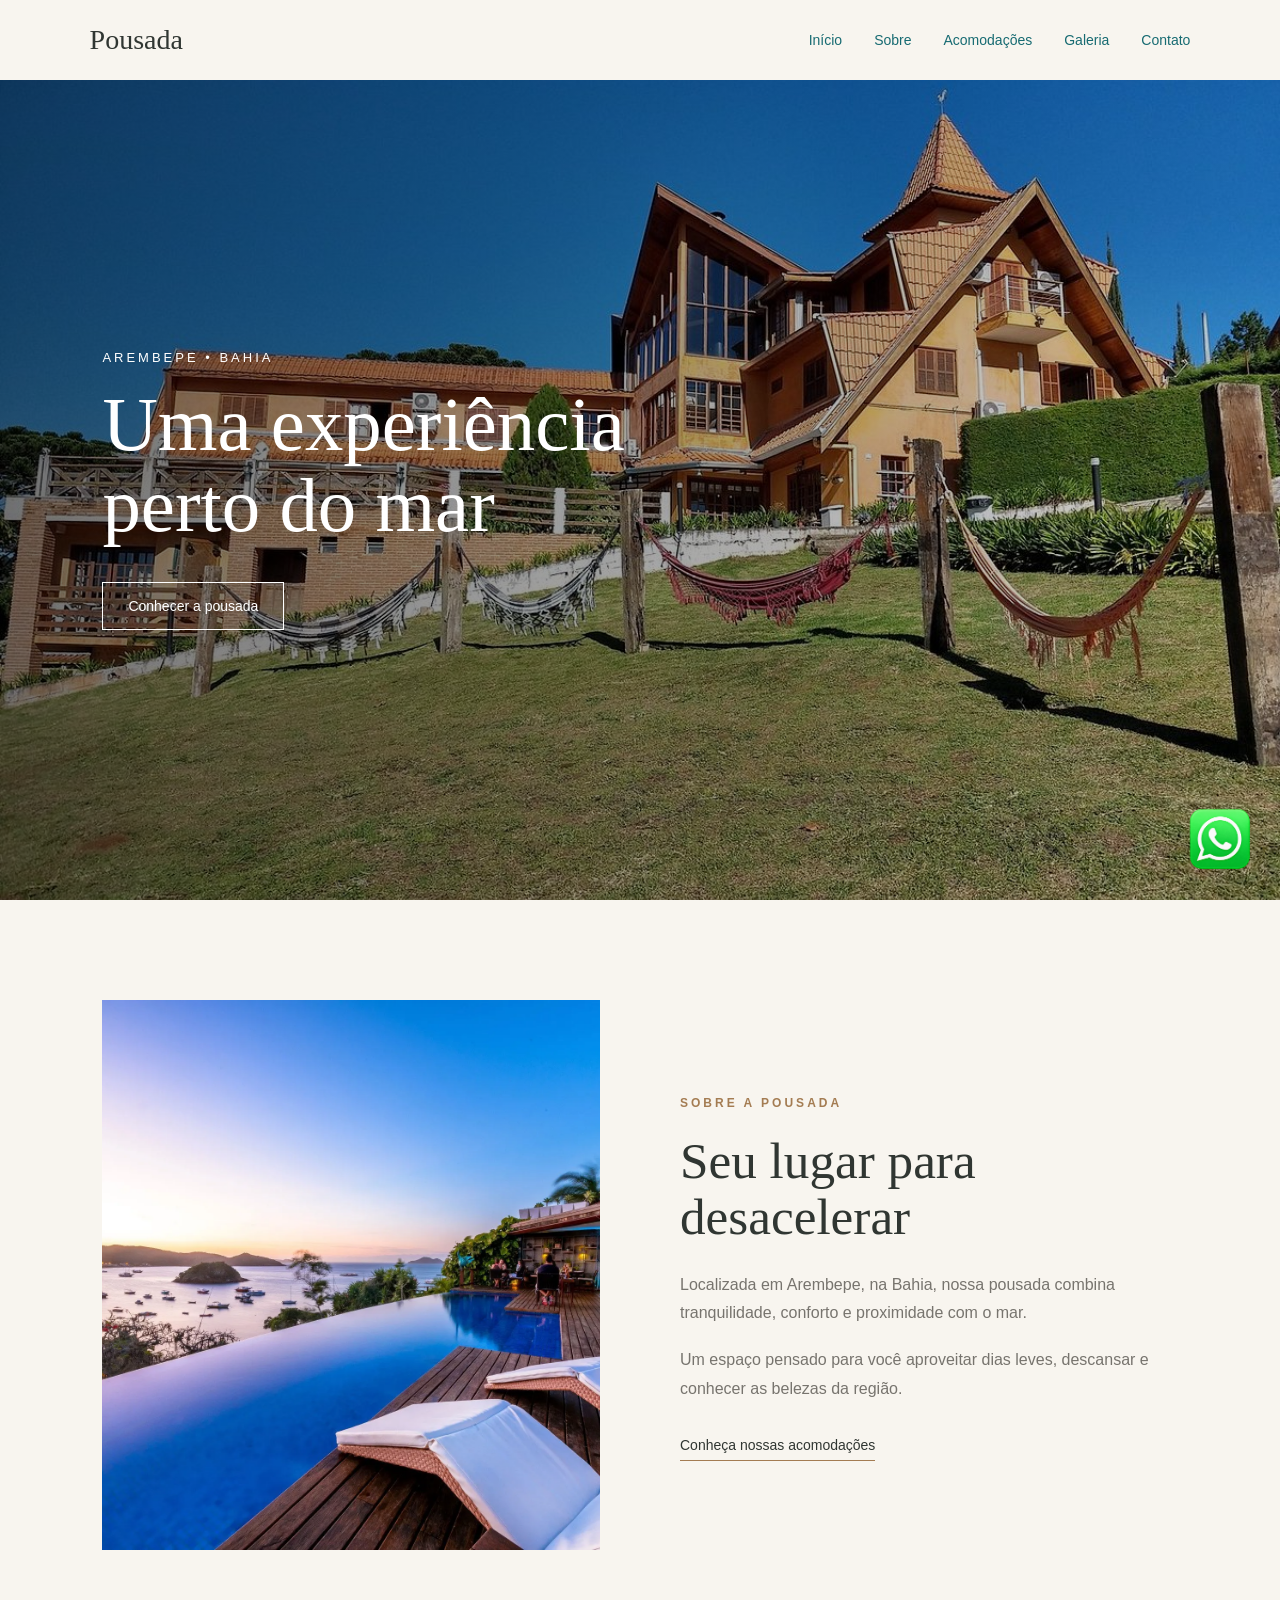
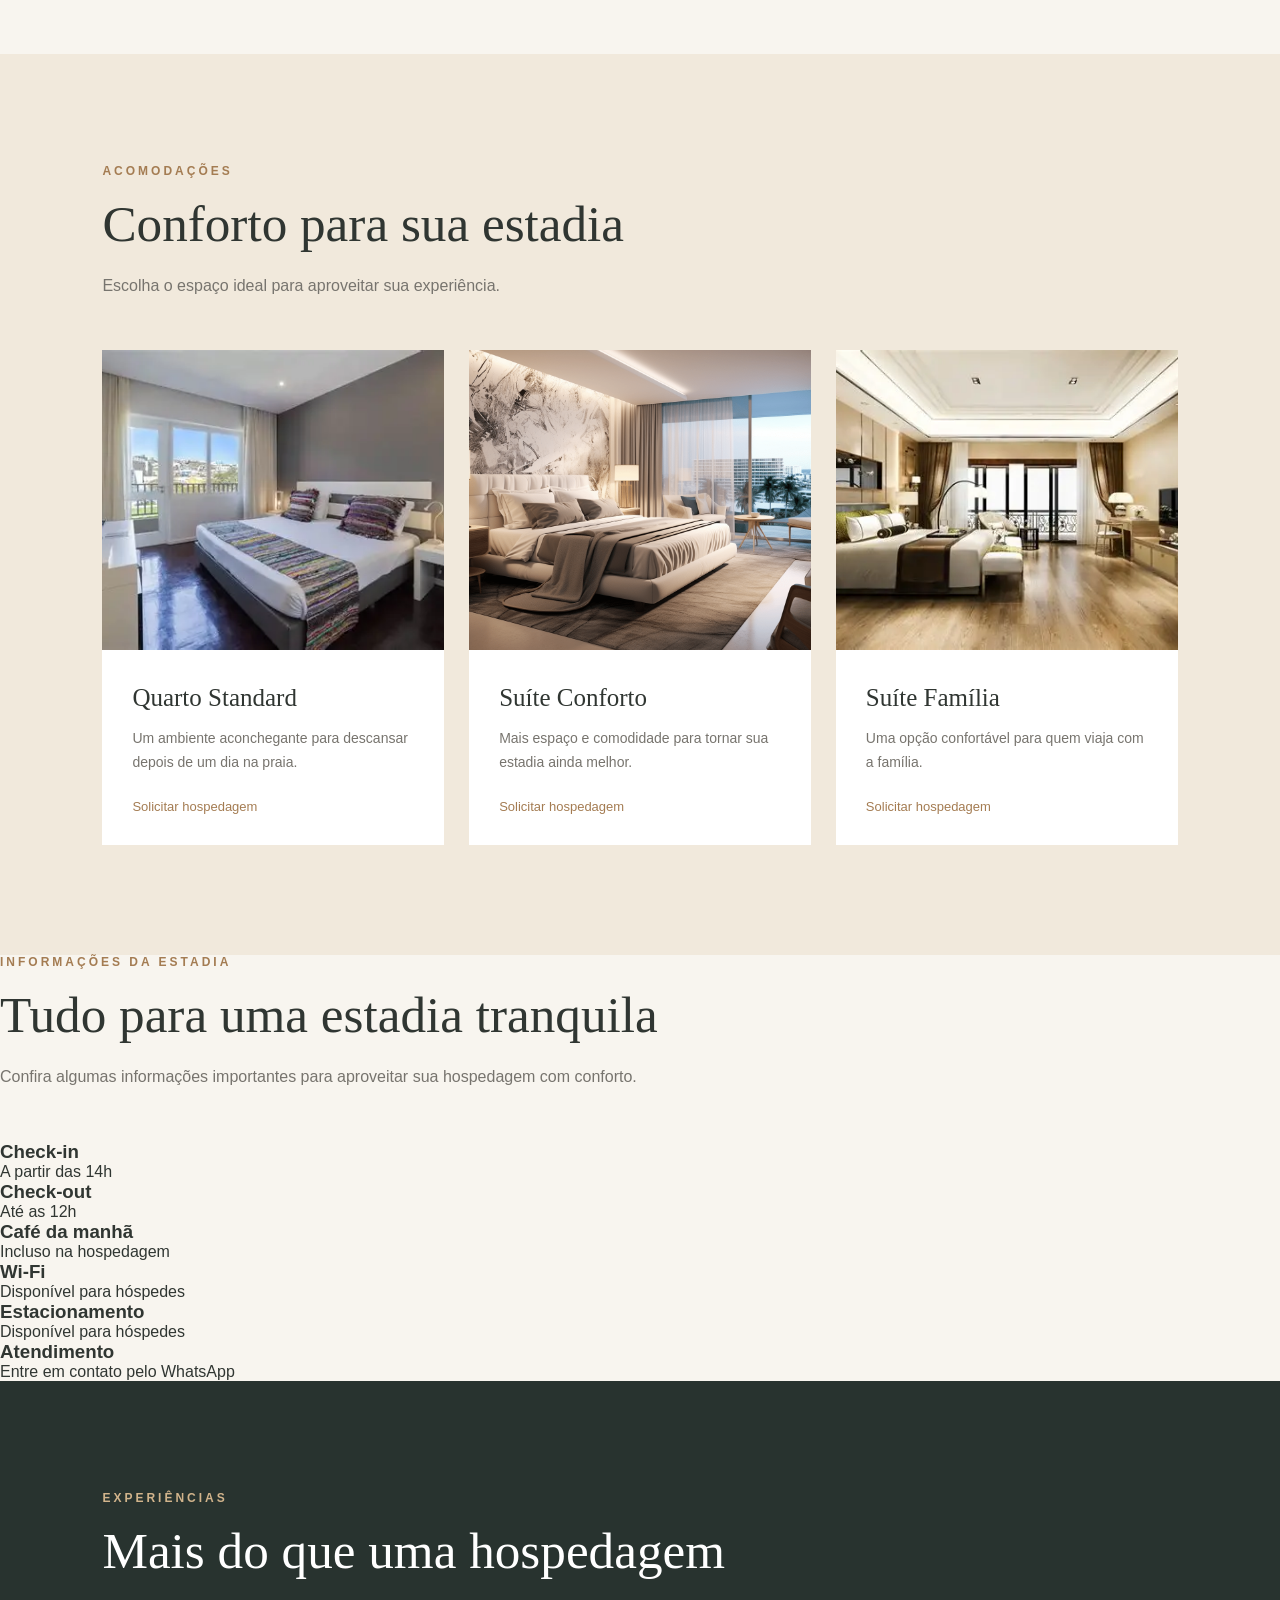
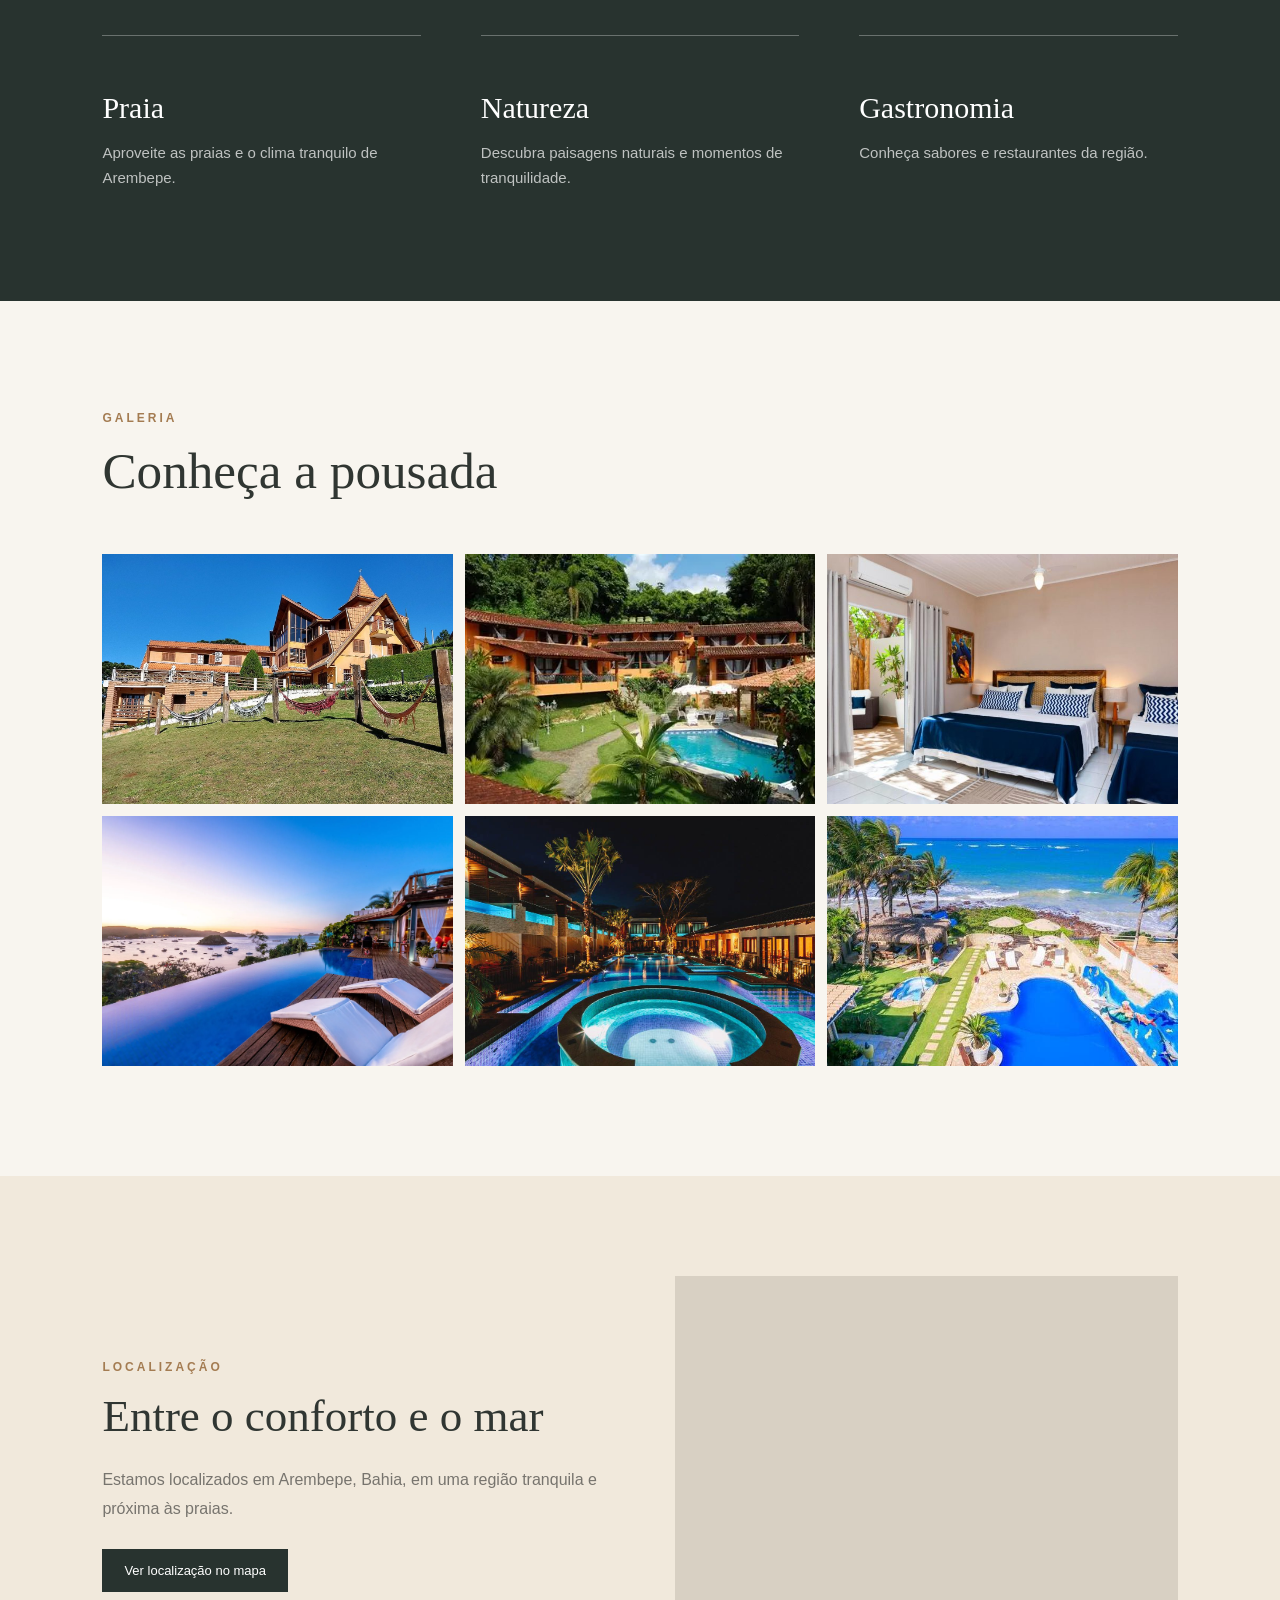
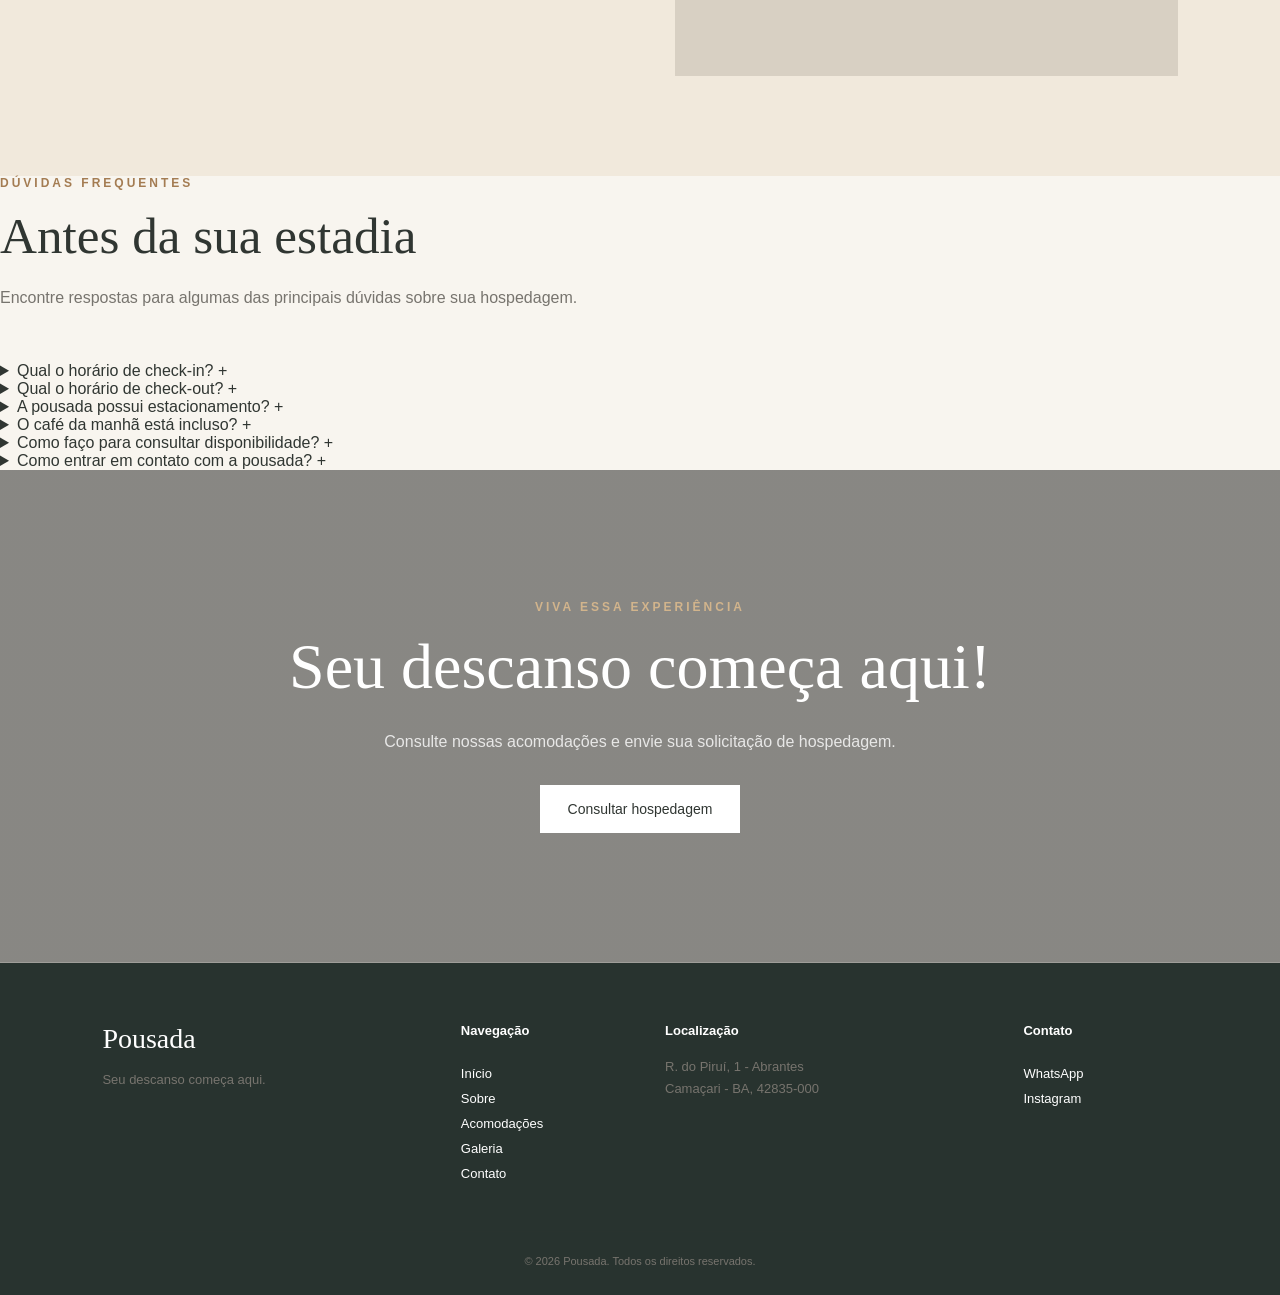
==== index.html @ 3f189152 "Update index.html" ====
<!DOCTYPE html>
<html lang="pt-BR">

<head>

    <meta charset="UTF-8">
    <meta name="viewport" content="width=device-width, initial-scale=1.0">

    <link rel="stylesheet" href="style.css">

    <title>DEMO pousada</title>

</head>

<body>

    <img class="zap" id="zap" src="zap.png" alt="Logo WhatsApp">

    <header>

        <h1>Pousada</h1>

        <nav>
            <a href="#hero">Início</a>
            <a href="#sobre">Sobre</a>
            <a href="#aco">Acomodações</a>
            <a href="#galeria">Galeria</a>
            <a href="#contato">Contato</a>
        </nav>

    </header>

    <main>

        <section class="hero" id="hero">

            <div class="hero-content">

                <p>AREMBEPE • BAHIA</p>

                <h2>
                    Uma experiência<br>
                    perto do mar
                </h2>

                <a href="#sobre">Conhecer a pousada</a>

            </div>

        </section>

        <section class="sobre" id="sobre">

            <div class="sobre-img">

                <img
                    id="sobreImagem"
                    src="pousada_externa.webp"
                    alt="Área externa da pousada"
                >

            </div>

            <div class="sobre-content">

                <p class="tag">SOBRE A POUSADA</p>

                <h2>Seu lugar para desacelerar</h2>

                <p>
                    Localizada em Arembepe, na Bahia, nossa pousada combina
                    tranquilidade, conforto e proximidade com o mar.
                </p>

                <p>
                    Um espaço pensado para você aproveitar dias leves,
                    descansar e conhecer as belezas da região.
                </p>

                <a href="#aco">Conheça nossas acomodações</a>

            </div>

        </section>

        <section class="acomodacoes" id="aco">

            <div class="section-title">

                <p>ACOMODAÇÕES</p>

                <h2>Conforto para sua estadia</h2>

                <span>
                    Escolha o espaço ideal para aproveitar sua experiência.
                </span>

            </div>

            <div class="quartos">

                <article class="quarto">

                    <img
                        src="quarto_standart.webp"
                        alt="Quarto da pousada"
                    >

                    <div class="quarto-content">

                        <h3>Quarto Standard</h3>

                        <p>
                            Um ambiente aconchegante para descansar
                            depois de um dia na praia.
                        </p>

                        <a href="hospedagem.html">
                            Solicitar hospedagem
                        </a>

                    </div>

                </article>


                <article class="quarto">

                    <img
                        src="suite_conforto.png"
                        alt="Suíte da pousada"
                    >

                    <div class="quarto-content">

                        <h3>Suíte Conforto</h3>

                        <p>
                            Mais espaço e comodidade para tornar
                            sua estadia ainda melhor.
                        </p>

                        <a href="hospedagem.html">
                            Solicitar hospedagem
                        </a>

                    </div>

                </article>


                <article class="quarto">

                    <img
                        src="suite.webp"
                        alt="Acomodação da pousada"
                    >

                    <div class="quarto-content">

                        <h3>Suíte Família</h3>

                        <p>
                            Uma opção confortável para quem viaja
                            com a família.
                        </p>

                        <a href="hospedagem.html">
                            Solicitar hospedagem
                        </a>

                    </div>

                </article>

            </div>

        </section>

        <section class="informacoes">

            <div class="section-title">

                <p>INFORMAÇÕES DA ESTADIA</p>

                <h2>Tudo para uma estadia tranquila</h2>

                <span>
                    Confira algumas informações importantes para aproveitar
                    sua hospedagem com conforto.
                </span>

            </div>

            <div class="informacoes-grid">

                <div class="informacao">

                    <h3>Check-in</h3>

                    <p>A partir das 14h</p>

                </div>


                <div class="informacao">

                    <h3>Check-out</h3>

                    <p>Até as 12h</p>

                </div>


                <div class="informacao">

                    <h3>Café da manhã</h3>

                    <p>Incluso na hospedagem</p>

                </div>


                <div class="informacao">

                    <h3>Wi-Fi</h3>

                    <p>Disponível para hóspedes</p>

                </div>


                <div class="informacao">

                    <h3>Estacionamento</h3>

                    <p>Disponível para hóspedes</p>

                </div>


                <div class="informacao">

                    <h3>Atendimento</h3>

                    <p>Entre em contato pelo WhatsApp</p>

                </div>

            </div>

        </section>

        <section class="experiencias">

            <div class="section-title">

                <p>EXPERIÊNCIAS</p>

                <h2>Mais do que uma hospedagem</h2>

            </div>

            <div class="experiencias-grid">

                <div class="experiencia">

                    <h3>Praia</h3>

                    <p>
                        Aproveite as praias e o clima tranquilo
                        de Arembepe.
                    </p>

                </div>


                <div class="experiencia">

                    <h3>Natureza</h3>

                    <p>
                        Descubra paisagens naturais e momentos
                        de tranquilidade.
                    </p>

                </div>


                <div class="experiencia">

                    <h3>Gastronomia</h3>

                    <p>
                        Conheça sabores e restaurantes da região.
                    </p>

                </div>

            </div>

        </section>

        <section class="galeria" id="galeria">

            <div class="section-title">

                <p>GALERIA</p>

                <h2>Conheça a pousada</h2>

            </div>

            <div class="galeria-grid">

                <img src="pousada.jpg" alt="Pousada">
                <img src="area_d_pousada.webp" alt="Área da pousada">
                <img src="quarto.jpg" alt="Quarto">
                <img src="pousada_externa.webp" alt="Área externa">
                <img src="piscina.jpg" alt="Piscina">
                <img src="praia.jpg" alt="Praia">

            </div>

        </section>

        <section class="localizacao">

            <div class="localizacao-content">

                <p>LOCALIZAÇÃO</p>

                <h2>Entre o conforto e o mar</h2>

                <p>
                    Estamos localizados em Arembepe, Bahia,
                    em uma região tranquila e próxima às praias.
                </p>

                <a
                    href="https://www.google.com/maps/dir/?api=1&destination=R.%20do%20Piru%C3%AD%2C%201%20-%20Abrantes%2C%20Cama%C3%A7ari%20-%20BA%2C%2042835-000"
                    target="_blank"
                >
                    Ver localização no mapa
                </a>

            </div>

            <div class="mapa">

                <iframe
                    src="https://www.google.com/maps?q=R.%20do%20Piru%C3%AD%2C%201%20-%20Abrantes%2C%20Cama%C3%A7ari%20-%20BA%2C%2042835-000&output=embed"
                    width="100%"
                    height="400"
                    style="border:0;"
                    allowfullscreen=""
                    loading="lazy"
                    referrerpolicy="no-referrer-when-downgrade"
                ></iframe>

            </div>

        </section>

        <section class="faq">

            <div class="section-title">

                <p>DÚVIDAS FREQUENTES</p>

                <h2>Antes da sua estadia</h2>

                <span>
                    Encontre respostas para algumas das principais dúvidas
                    sobre sua hospedagem.
                </span>

            </div>

            <div class="faq-list">

                <details class="faq-item">

                    <summary>
                        Qual o horário de check-in?
                        <span>+</span>
                    </summary>

                    <p>
                        O check-in é realizado a partir das 14h.
                    </p>

                </details>


                <details class="faq-item">

                    <summary>
                        Qual o horário de check-out?
                        <span>+</span>
                    </summary>

                    <p>
                        O check-out deve ser realizado até as 12h.
                    </p>

                </details>


                <details class="faq-item">

                    <summary>
                        A pousada possui estacionamento?
                        <span>+</span>
                    </summary>

                    <p>
                        Sim. A pousada conta com estacionamento disponível
                        para seus hóspedes.
                    </p>

                </details>


                <details class="faq-item">

                    <summary>
                        O café da manhã está incluso?
                        <span>+</span>
                    </summary>

                    <p>
                        Sim. O café da manhã está incluso na hospedagem.
                    </p>

                </details>


                <details class="faq-item">

                    <summary>
                        Como faço para consultar disponibilidade?
                        <span>+</span>
                    </summary>

                    <p>
                        Entre em contato pelo WhatsApp para consultar
                        disponibilidade e informações sobre sua estadia.
                    </p>

                </details>


                <details class="faq-item">

                    <summary>
                        Como entrar em contato com a pousada?
                        <span>+</span>
                    </summary>

                    <p>
                        Você pode falar diretamente conosco pelo WhatsApp
                        ou através dos canais de contato disponíveis no site.
                    </p>

                </details>

            </div>

        </section>

        <section class="cta" id="contato">

            <div class="cta-content">

                <p>VIVA ESSA EXPERIÊNCIA</p>

                <h2>Seu descanso começa aqui!</h2>

                <p>
                    Consulte nossas acomodações e envie sua
                    solicitação de hospedagem.
                </p>

                <a href="hospedagem.html">
                    Consultar hospedagem
                </a>

            </div>

        </section>

    </main>

    <footer>

        <div class="footer-container">

            <div class="footer-logo">

                <h2>Pousada</h2>

                <p>
                    Seu descanso começa aqui.
                </p>

            </div>


            <div class="footer-links">

                <h3>Navegação</h3>

                <a href="#hero">Início</a>
                <a href="#sobre">Sobre</a>
                <a href="#aco">Acomodações</a>
                <a href="#galeria">Galeria</a>
                <a href="#contato">Contato</a>

            </div>


            <div class="footer-localizacao">

                <h3>Localização</h3>

                <p>
                    R. do Piruí, 1 - Abrantes<br>
                    Camaçari - BA, 42835-000
                </p>

            </div>


            <div class="footer-contato">

                <h3>Contato</h3>

                <a
                    href="https://wa.me/55XXXXXXXXXXX"
                    target="_blank"
                >
                    WhatsApp
                </a>

                <a
                    href="https://www.instagram.com/pousada/"
                    target="_blank"
                >
                    Instagram
                </a>

            </div>

        </div>


        <div class="footer-bottom">

            <p>
                © 2026 Pousada. Todos os direitos reservados.
            </p>

        </div>

    </footer>


    <script src="script.js"></script>

</body>

</html>
---- style.css ----
* {
    margin: 0;
    padding: 0;
    box-sizing: border-box;
}

:root {
    --back-body: #F8F5EF;
    --back-section: #F1E9DC;
    --back-dark: #28332F;
    --text: #303632;
    --text-light: #77746E;
    --accent: #A47C52;
    --white: #FFFFFF;
}

html,
body {
    width: 100%;
    max-width: 100%;

    margin: 0;
    padding: 0;

    overflow-x: hidden;
}

html {
    scroll-behavior: smooth;
}

body {
    background-color: var(--back-body);
    color: var(--text);

    font-family: Arial, sans-serif;

    display: flex;
    flex-direction: column;

    min-height: 100vh;
}



.sobre-content,
.sobre-img,
.quarto,
.experiencia,
.galeria-grid img,
.localizacao-content,
.mapa,
.cta-content {
    opacity: 0;
    transform: translateY(50px);

    transition:
        opacity 0.8s ease,
        transform 0.8s ease;
}

.sobre-content.show,
.sobre-img.show,
.quarto.show,
.experiencia.show,
.galeria-grid img.show,
.localizacao-content.show,
.mapa.show,
.cta-content.show {
    opacity: 1;
    transform: translateY(0);
}

a {
    color: inherit;
    text-decoration: none;
}




header {
    width: 100%;
    height: 80px;

    padding: 0 7%;

    display: flex;
    align-items: center;
    justify-content: space-between;

    background-color: var(--back-body);

    position: sticky;
    top: 0;

    z-index: 10;
}

header h1 {
    font-family: Georgia, serif;
    font-size: 28px;
    font-weight: normal;
}

nav {
    display: flex;
    gap: 32px;
}

nav a {
    font-size: 14px;
    transition: 0.3s;

    color: #176B72;
    text-decoration: none;

    position: relative;
}

nav a:hover {
    color: var(--accent);
}

nav a::after {
    content: "";

    position: absolute;
    left: 0;
    bottom: -5px;

    width: 0;
    height: 2px;

    background-color: var(--accent);

    transition: width 0.3s ease;
}

nav a:hover::after {
    width: 100%;
}


.zap {
    width: 70px;
    height: 70px;

    position: fixed;

    right: 25px;
    bottom: 25px;

    z-index: 20;

    cursor: pointer;

    object-fit: contain;
    box-sizing: border-box;

    transition: 0.3s;
}

.zap:hover {
    transform: scale(1.08);
}



.hero {
    min-height: calc(100vh - 80px);

    display: flex;
    align-items: center;

    padding: 8%;

    background:
        linear-gradient(
            90deg,
            rgba(0, 0, 0, 0.55),
            rgba(0, 0, 0, 0.15)
        ),
        url("pousada.jpg");

    background-size: cover;
    background-position: center;

    color: white;
}

.hero-content {
    max-width: 650px;
}

.hero-content p {
    font-size: 13px;
    letter-spacing: 3px;

    margin-bottom: 20px;
}

.hero-content h2 {
    font-family: Georgia, serif;

    font-size: clamp(45px, 6vw, 80px);

    font-weight: normal;
    line-height: 1.05;

    margin-bottom: 35px;
}

.hero-content a {
    display: inline-block;

    padding: 15px 25px;

    border: 1px solid white;

    font-size: 14px;

    transition: 0.3s;
}

.hero-content a:hover {
    background-color: white;
    color: var(--text);
}




.sobre {
    min-height: 700px;

    padding: 100px 8%;

    display: grid;
    grid-template-columns: 1fr 1fr;

    gap: 80px;

    align-items: center;
}

.sobre-img {
    overflow: hidden;
}

.sobre-img {
    overflow: hidden;
}

.sobre-img img {
    width: 100%;
    height: 550px;
    object-fit: cover;
    opacity: 1;
    transition: opacity 0.35s ease;
}

.sobre-content .tag,
.section-title p,
.localizacao-content > p:first-child,
.cta-content > p:first-child {
    color: var(--accent);

    font-size: 12px;
    font-weight: bold;

    letter-spacing: 3px;

    margin-bottom: 18px;
}

.sobre-content h2,
.section-title h2,
.localizacao-content h2,
.cta-content h2 {
    font-family: Georgia, serif;

    font-size: clamp(35px, 4vw, 55px);

    font-weight: normal;
    line-height: 1.1;

    margin-bottom: 25px;
}

.sobre-content p {
    color: var(--text-light);

    font-size: 16px;
    line-height: 1.8;

    margin-bottom: 18px;
}

.sobre-content a {
    display: inline-block;

    margin-top: 15px;

    padding-bottom: 7px;

    border-bottom: 1px solid var(--accent);

    font-size: 14px;
}




.acomodacoes {
    padding: 110px 8%;

    background-color: var(--back-section);
}

.section-title {
    max-width: 700px;

    margin-bottom: 55px;
}

.section-title span {
    color: var(--text-light);

    font-size: 16px;
}

.quartos {
    display: grid;

    grid-template-columns: repeat(3, 1fr);

    gap: 25px;
}

.quarto {
    background-color: var(--white);

    overflow: hidden;
}

.quarto img {
    width: 100%;
    height: 300px;

    object-fit: cover;

    transition: 0.5s;
}


.quarto-content {
    padding: 30px;
}

.quarto-content h3 {
    font-family: Georgia, serif;

    font-size: 25px;
    font-weight: normal;

    margin-bottom: 15px;
}

.quarto-content p {
    color: var(--text-light);

    font-size: 14px;
    line-height: 1.7;

    margin-bottom: 22px;
}

.quarto-content a {
    color: var(--accent);

    font-size: 13px;
}

.quarto:nth-child(1) {
    transition-delay: 0.1s;
}

.quarto:nth-child(2) {
    transition-delay: 0.25s;
}

.quarto:nth-child(3) {
    transition-delay: 0.4s;
}


.experiencias {
    padding: 110px 8%;

    background-color: var(--back-dark);

    color: white;
}

.experiencias .section-title p {
    color: #D2B48C;
}

.experiencias-grid {
    display: grid;

    grid-template-columns: repeat(3, 1fr);

    gap: 60px;
}

.experiencia {
    border-top: 1px solid rgba(255,255,255,0.3);

    padding-top: 25px;
}

.experiencia span {
    font-size: 12px;

    opacity: 0.6;
}

.experiencia h3 {
    font-family: Georgia, serif;

    font-size: 30px;
    font-weight: normal;

    margin: 30px 0 15px;
}

.experiencia p {
    color: rgba(255,255,255,0.7);

    font-size: 15px;
    line-height: 1.7;
}




.galeria {
    padding: 110px 8%;
}

.galeria-grid {
    display: grid;

    grid-template-columns: repeat(3, 1fr);

    grid-auto-rows: 250px;

    gap: 12px;
}

.galeria-grid img {
    width: 100%;
    height: 100%;

    object-fit: cover;

    transition: 0.4s;
}

.galeria-grid img:hover {
    transform: scale(1.02);
}

.galeria-grid img:nth-child(1) {
    transition-delay: 0.1s;
}

.galeria-grid img:nth-child(2) {
    transition-delay: 0.2s;
}

.galeria-grid img:nth-child(3) {
    transition-delay: 0.3s;
}

.galeria-grid img:nth-child(4) {
    transition-delay: 0.4s;
}

.galeria-grid img:nth-child(5) {
    transition-delay: 0.5s;
}

.galeria-grid img:nth-child(6) {
    transition-delay: 0.6s;
}




.localizacao {
    padding: 100px 8%;

    display: grid;

    grid-template-columns: 1fr 1fr;

    gap: 70px;

    align-items: center;

    background-color: var(--back-section);
}

.localizacao-content {
    max-width: 500px;
}

.localizacao-content h2 {
    font-size: 45px;
}

.localizacao-content > p:not(:first-child) {
    color: var(--text-light);

    line-height: 1.8;

    margin-bottom: 25px;
}

.localizacao-content a {
    display: inline-block;

    padding: 14px 22px;

    background-color: var(--back-dark);

    color: white;

    font-size: 13px;
}

.mapa {
    min-height: 400px;

    background-color: #D8D0C3;

    display: flex;
    align-items: center;
    justify-content: center;
}



.cta {
    padding: 130px 8%;

    background:
        linear-gradient(
            rgba(0,0,0,0.45),
            rgba(0,0,0,0.45)
        ),
        url("../IMG/cta.jpg");

    background-size: cover;
    background-position: center;

    color: white;

    text-align: center;
}

.cta-content {
    max-width: 750px;

    margin: auto;
}

.cta-content > p:first-child {
    color: #D2B48C;
}

.cta-content h2 {
    font-size: clamp(40px, 5vw, 65px);
}

.cta-content p:not(:first-child) {
    max-width: 550px;

    margin: 0 auto 30px;

    line-height: 1.7;

    color: rgba(255,255,255,0.8);
}

.cta-content a {
    display: inline-block;

    padding: 16px 28px;

    background-color: white;

    color: var(--text);

    font-size: 14px;

    transition: 0.3s;
}

.cta-content a:hover {
    background-color: var(--accent);

    color: white;
}




footer {
    width: 100%;
    padding: 60px 8% 25px;

    background-color: var(--back-dark);
    color: var(--white);
}

.footer-container {
    width: 100%;
    max-width: 1200px;

    margin: 0 auto;

    display: grid;
    grid-template-columns: 2fr 1fr 2fr 1fr;

    gap: 50px;
}



.footer-logo h2 {
    font-family: Georgia, serif;

    font-size: 28px;
    font-weight: normal;

    margin-bottom: 15px;
}

.footer-logo p {
    max-width: 250px;

    color: var(--text-light);

    font-size: 13px;
    line-height: 1.6;
}


footer h3 {
    font-size: 13px;
    font-weight: bold;

    margin-bottom: 18px;
}


footer p {
    font-size: 13px;
    line-height: 1.7;

    color: var(--text-light);
}

.footer-links,
.footer-contato {
    display: flex;
    flex-direction: column;

    gap: 10px;
}

footer a {
    width: fit-content;

    color: var(--white);

    font-size: 13px;

    text-decoration: none;

    transition:
        color 0.3s ease,
        transform 0.3s ease;
}

footer a:hover {
    color: var(--accent);

    transform: translateX(3px);
}

.footer-localizacao p {
    margin-bottom: 12px;
}

.footer-localizacao a {
    color: var(--accent);
}

.footer-contato a {
    color: var(--white);
}

.footer-bottom {
    width: 100%;
    max-width: 1200px;

    margin: 50px auto 0;
    padding-top: 20px;

    border-top: 1px solid rgba(48, 54, 50, 0.15);

    text-align: center;
}

.footer-bottom p {
    font-size: 11px;

    color: var(--text-light);
}




@media (max-width: 900px) {

    header {
        padding: 0 5%;
    }

    nav {
        gap: 15px;
    }

    .sobre,
    .localizacao {
        grid-template-columns: 1fr;

        gap: 40px;
    }

    .quartos,
    .experiencias-grid {
        grid-template-columns: 1fr;
    }

    .galeria-grid {
        grid-template-columns: 1fr 1fr;
    }

    .sobre-img img {
        height: 450px;
    }

}


@media (max-width: 600px) {

    header {
        height: auto;

        padding: 20px 5%;

        flex-direction: column;

        gap: 20px;
    }

    nav {
        width: 100%;

        justify-content: center;

        flex-wrap: wrap;

        gap: 15px;
    }

    .hero {
        min-height: 700px;

        padding: 10% 6%;
    }

    .hero-content h2 {
        font-size: 48px;
    }

    .sobre,
    .acomodacoes,
    .experiencias,
    .galeria,
    .localizacao,
    .cta {
        padding: 80px 6%;
    }

    .galeria-grid {
        grid-template-columns: 1fr;

        grid-auto-rows: 280px;
    }

    .zap {
        width: 55px;
        height: 55px;

        right: 20px;
        bottom: 50px;
    }

    footer {
    padding: 50px 6% 20px;
    }
    
    .footer-container {
        grid-template-columns: 1fr;
    
        gap: 35px;
    
        text-align: center;
    }
    
    .footer-logo p {
        max-width: 300px;
    
        margin: 0 auto;
    }
    
    .footer-links,
    .footer-contato {
        align-items: center;
    }
    
    .footer-localizacao {
        text-align: center;
    }
    
    footer a {
        width: auto;
    }
    
    footer a:hover {
        transform: none;
    }
    
    .footer-bottom {
        margin-top: 40px;
    
        padding-top: 18px;
    }
    
    .footer-bottom p {
        font-size: 10px;
    }

}
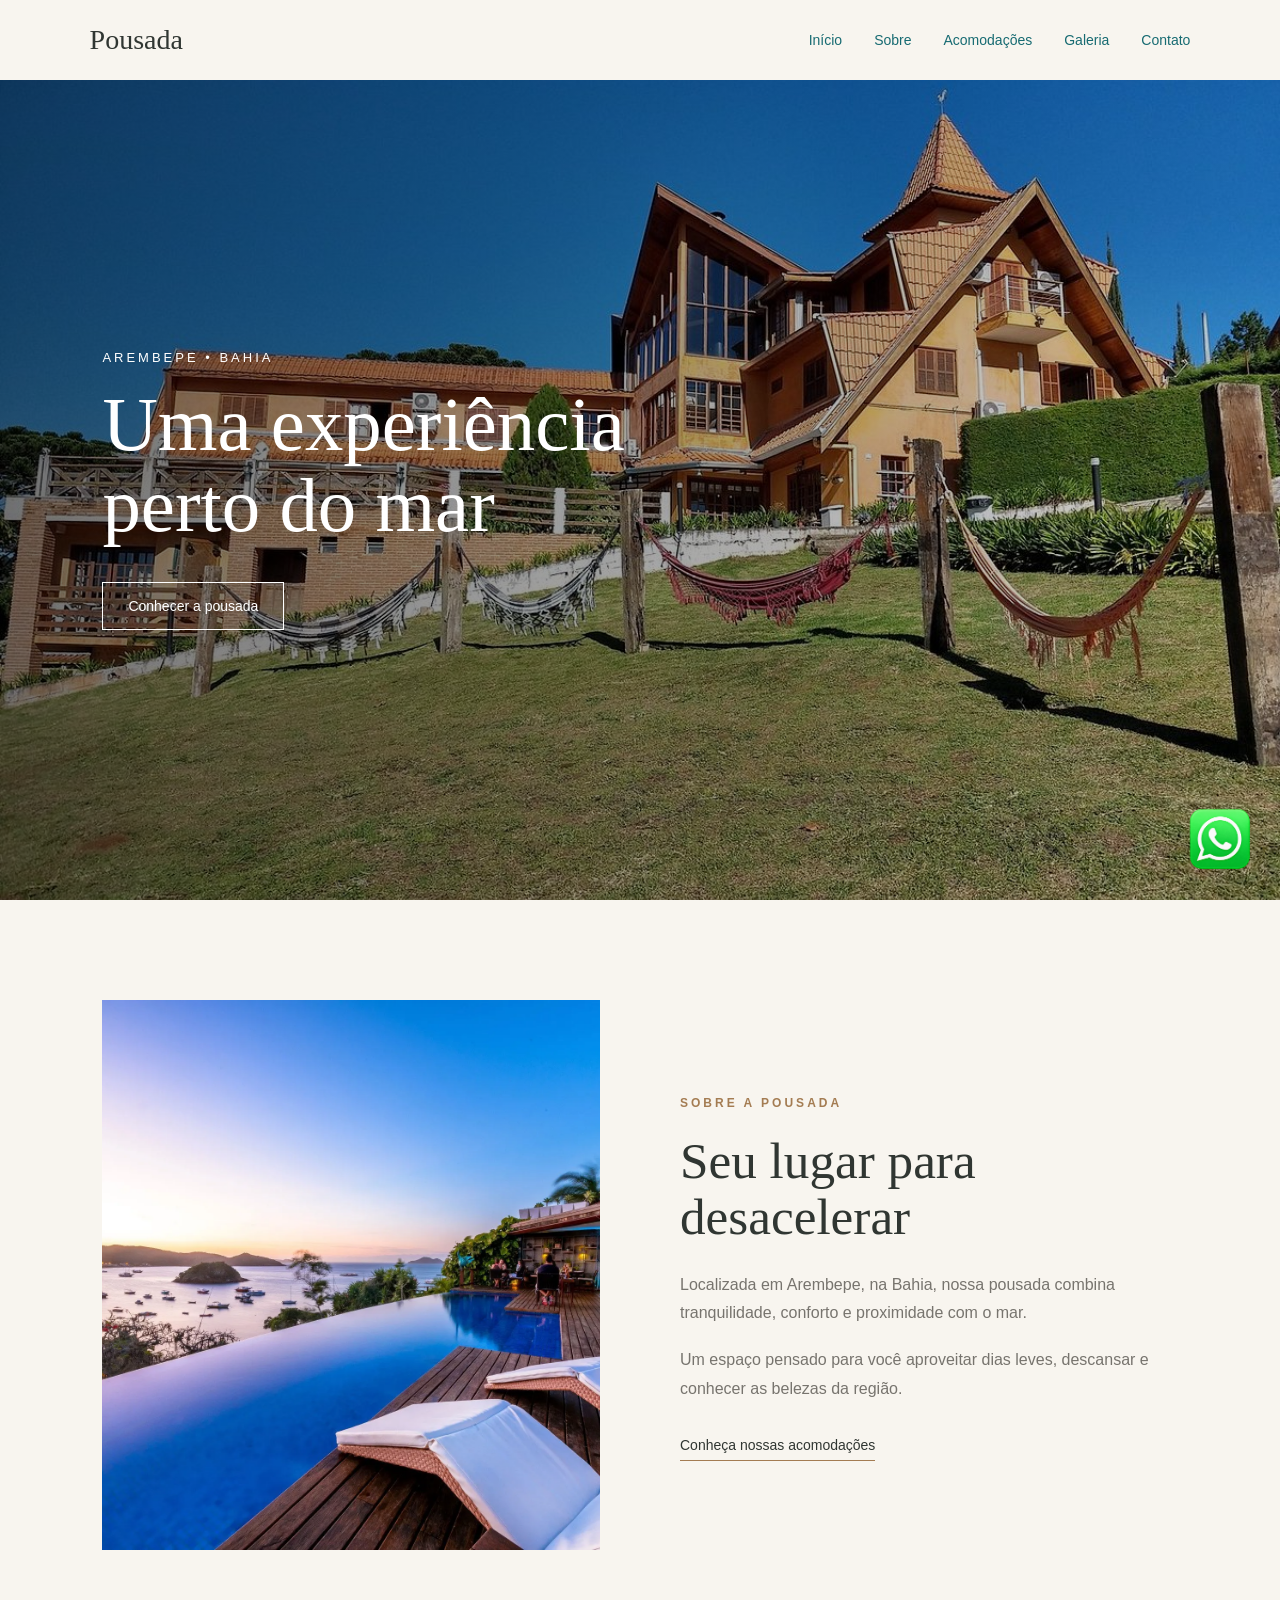
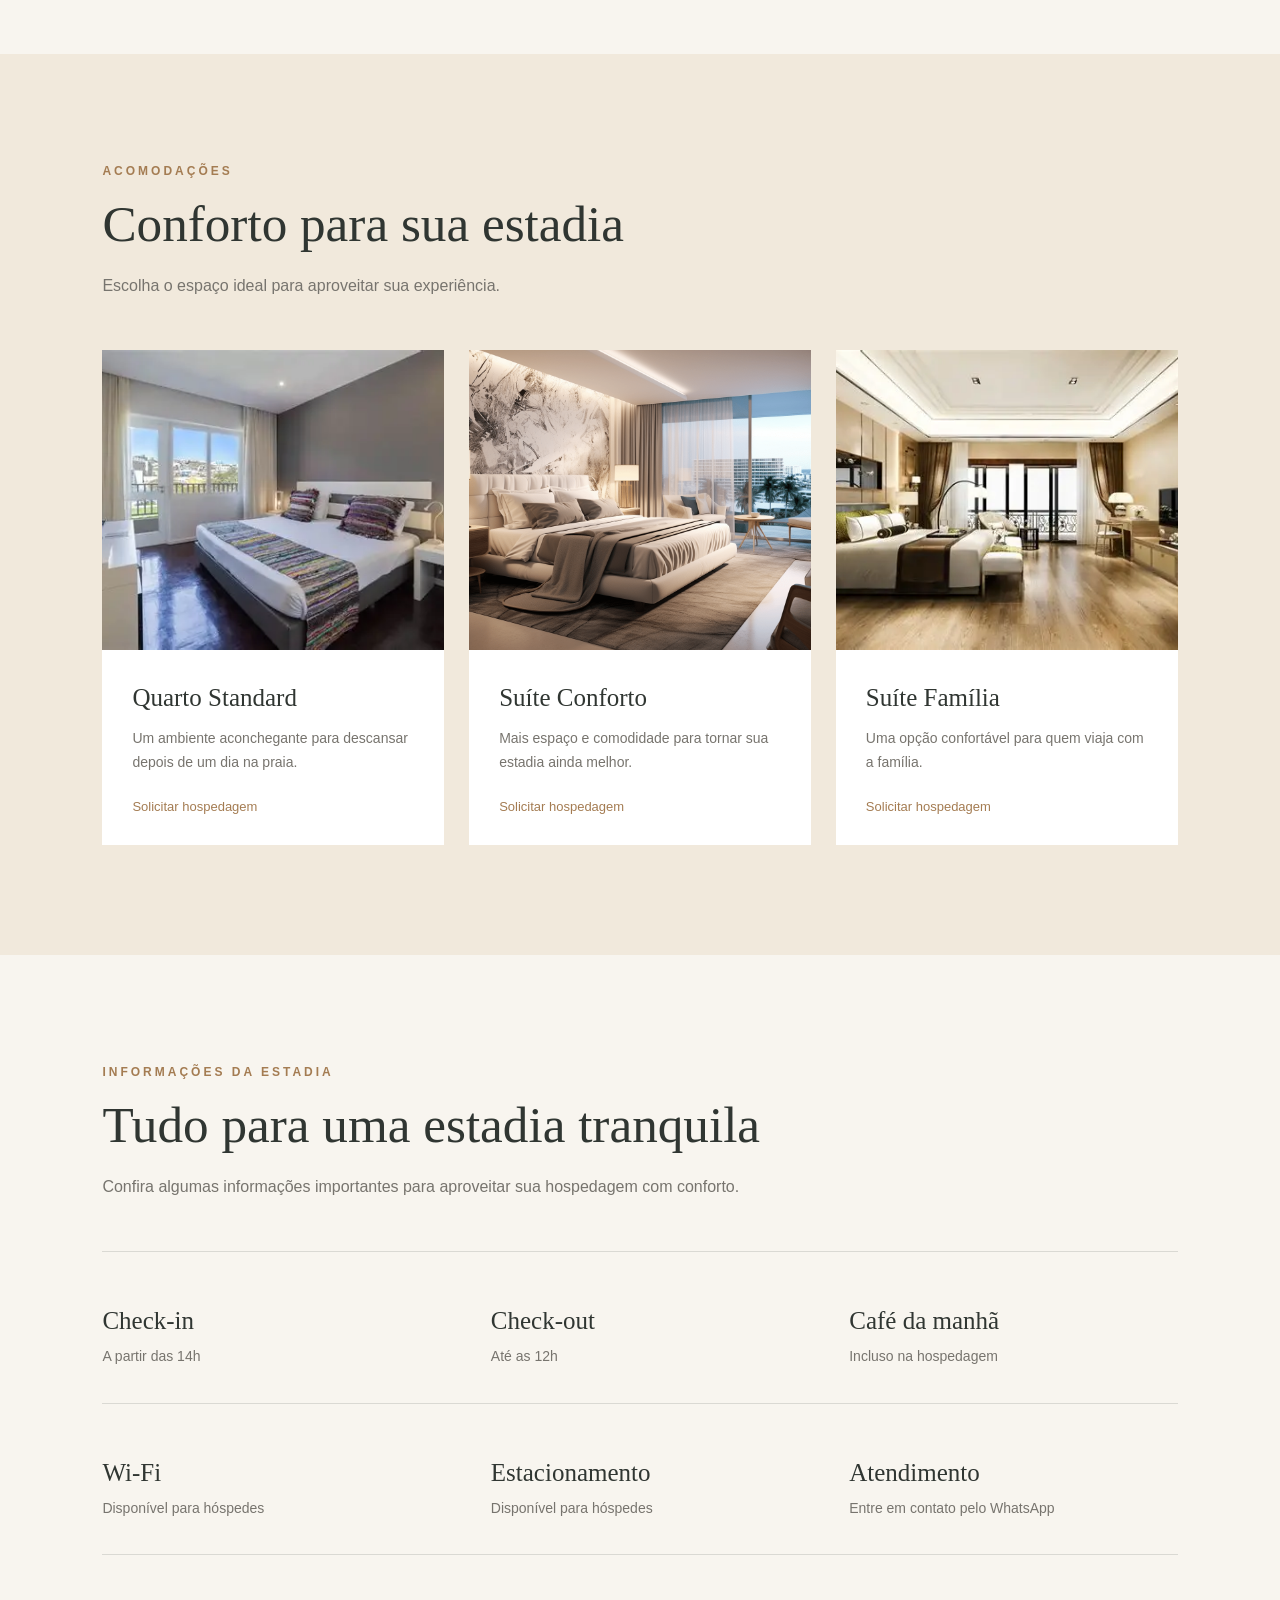
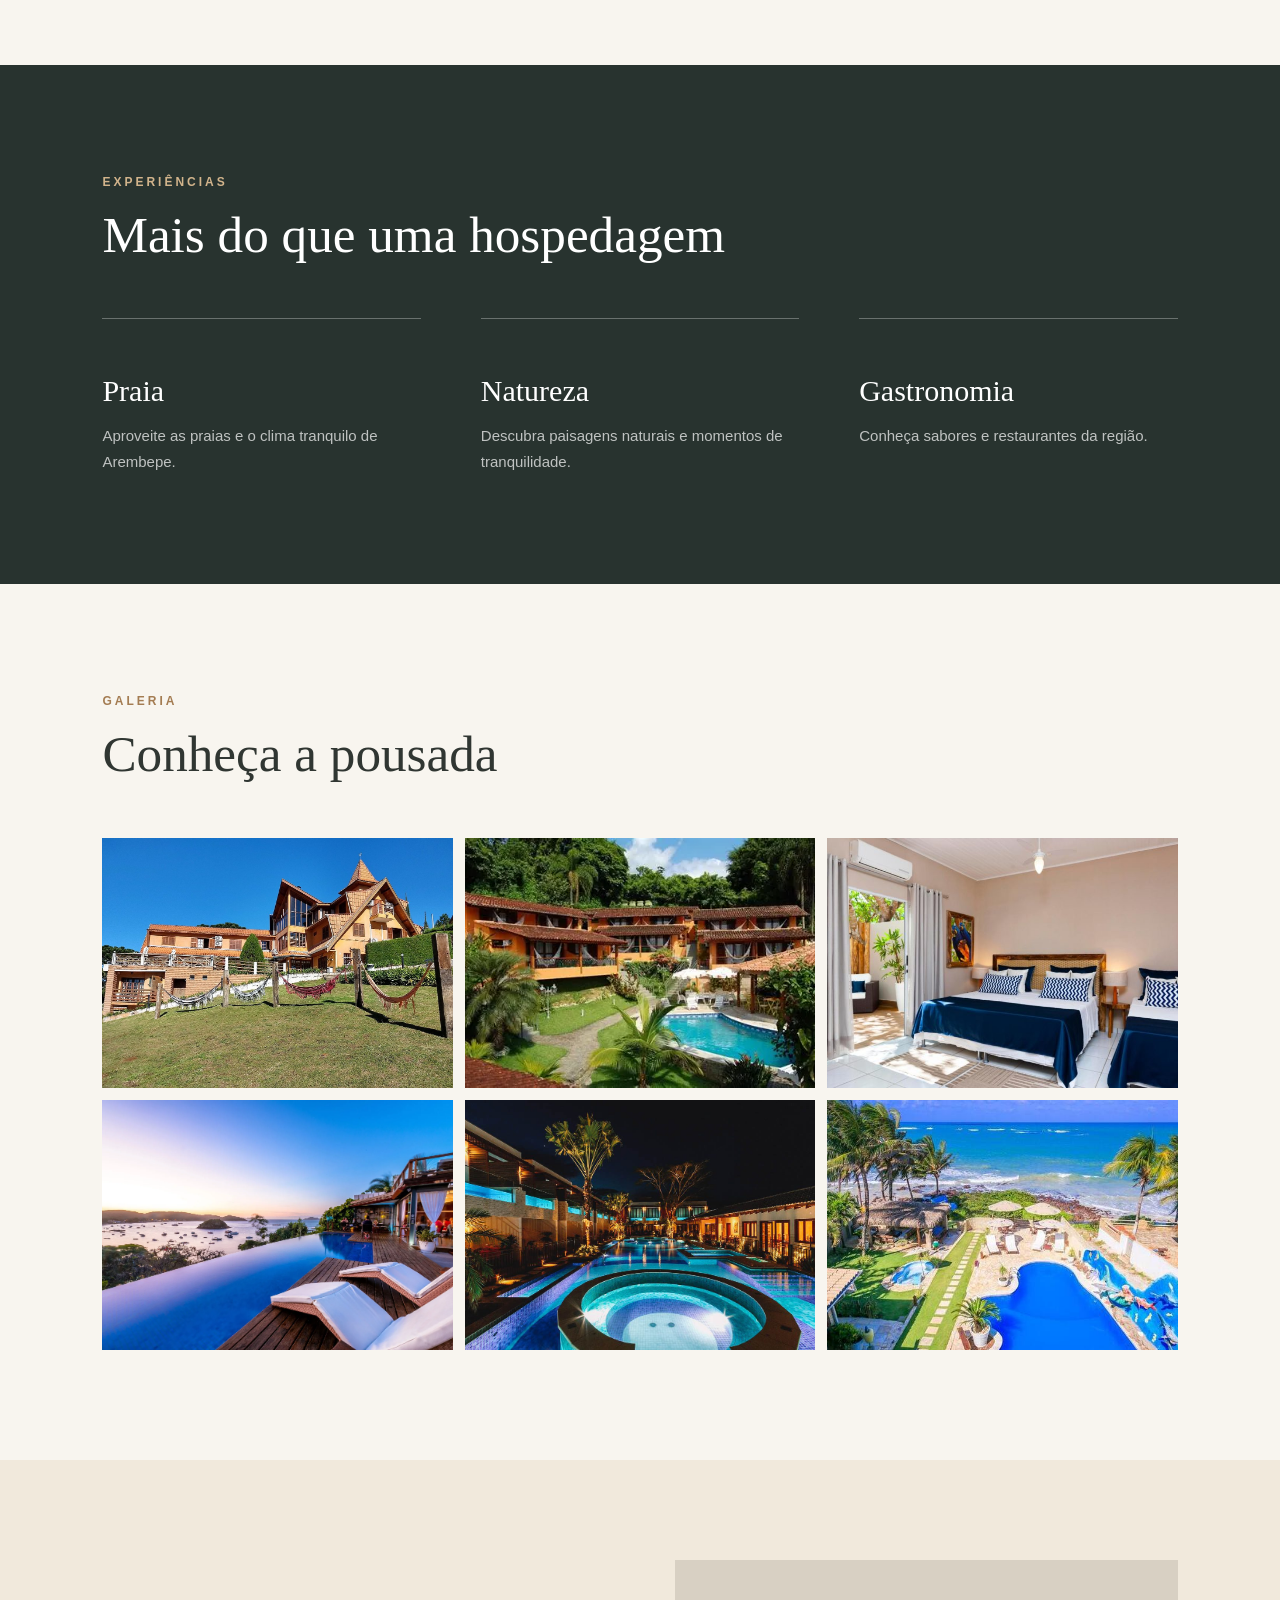
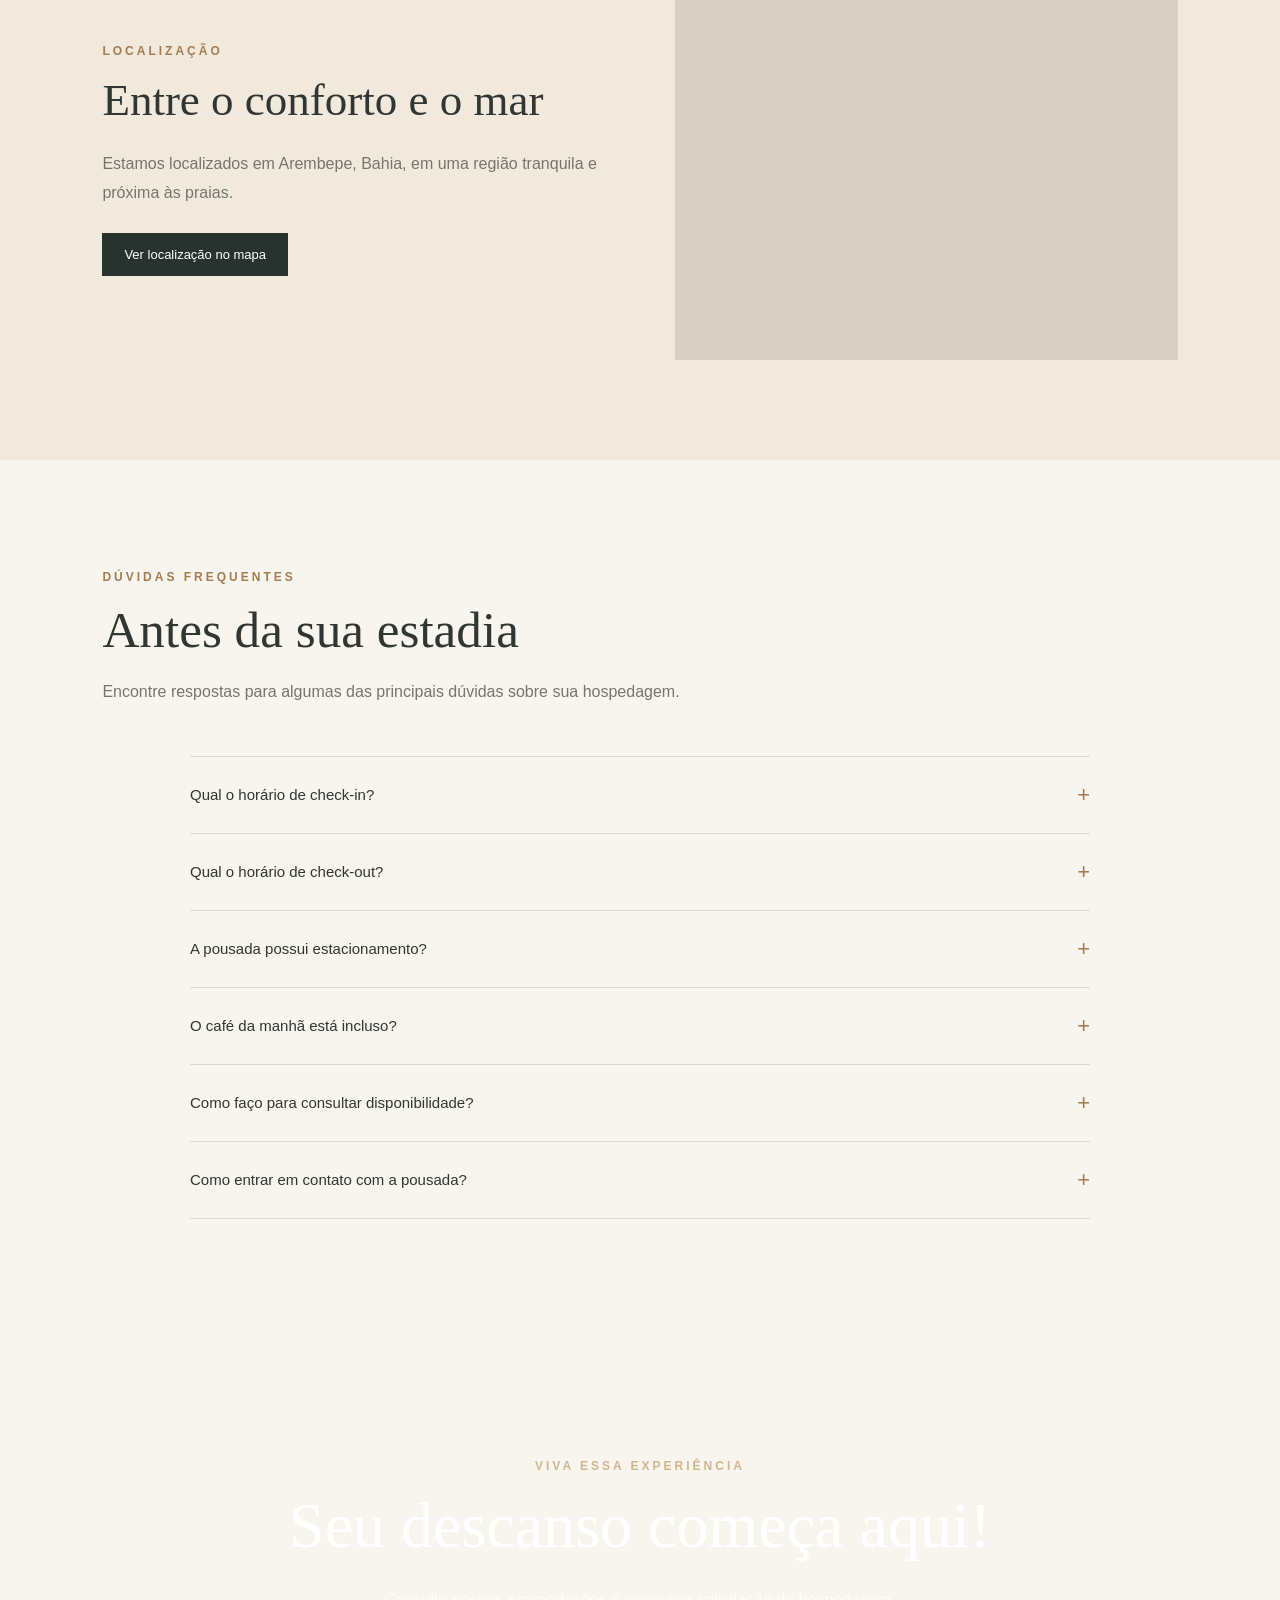
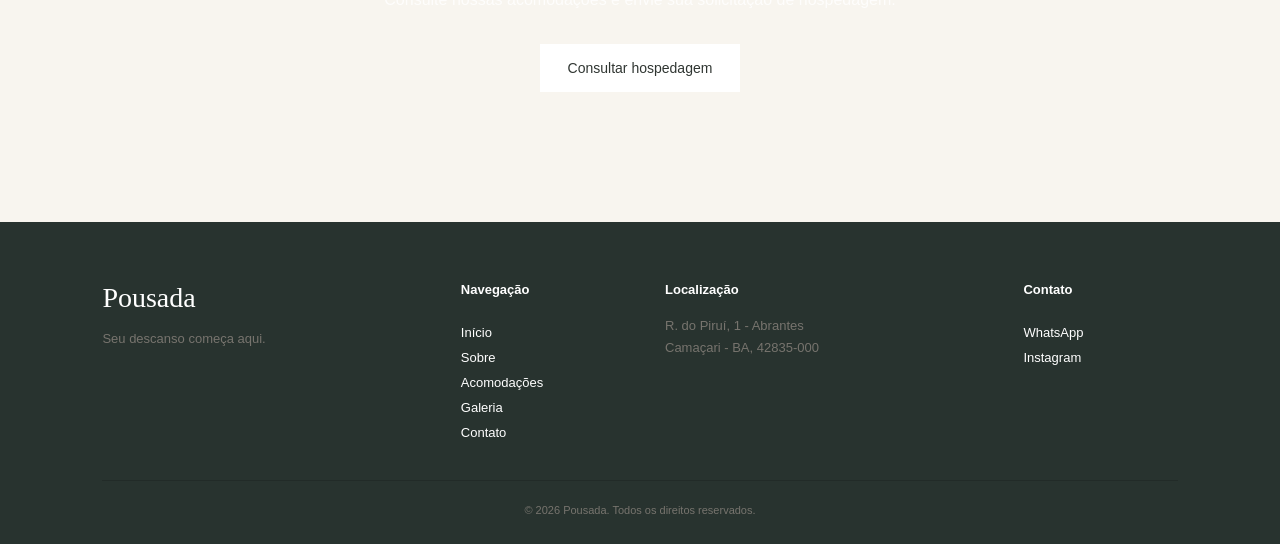
==== commit 35b535d5: "Update index.html" ====
--- a/index.html
+++ b/index.html
@@ -356,6 +356,7 @@
                     allowfullscreen=""
                     loading="lazy"
                     referrerpolicy="no-referrer-when-downgrade"
+                    title="Localização da pousada no Google Maps"
                 ></iframe>
 
             </div>
--- a/style.css
+++ b/style.css
@@ -1,4 +1,3 @@
-
 * {
     margin: 0;
     padding: 0;
@@ -43,7 +42,6 @@
 }
 
 
-
 .sobre-content,
 .sobre-img,
 .quarto,
@@ -51,7 +49,10 @@
 .galeria-grid img,
 .localizacao-content,
 .mapa,
-.cta-content {
+.cta-content,
+.informacao,
+.section-title,
+summary {
     opacity: 0;
     transform: translateY(50px);
 
@@ -67,17 +68,19 @@
 .galeria-grid img.show,
 .localizacao-content.show,
 .mapa.show,
-.cta-content.show {
+.cta-content.show,
+.informacao.show,
+.section-title.show,
+summary.show {
     opacity: 1;
     transform: translateY(0);
 }
+
 
 a {
     color: inherit;
     text-decoration: none;
 }
-
-
 
 
 header {
@@ -114,7 +117,6 @@
     transition: 0.3s;
 
     color: #176B72;
-    text-decoration: none;
 
     position: relative;
 }
@@ -157,7 +159,6 @@
     cursor: pointer;
 
     object-fit: contain;
-    box-sizing: border-box;
 
     transition: 0.3s;
 }
@@ -231,7 +232,6 @@
 
 
 
-
 .sobre {
     min-height: 700px;
 
@@ -243,10 +243,6 @@
     gap: 80px;
 
     align-items: center;
-}
-
-.sobre-img {
-    overflow: hidden;
 }
 
 .sobre-img {
@@ -256,8 +252,11 @@
 .sobre-img img {
     width: 100%;
     height: 550px;
+
     object-fit: cover;
+
     opacity: 1;
+
     transition: opacity 0.35s ease;
 }
 
@@ -312,7 +311,6 @@
 
 
 
-
 .acomodacoes {
     padding: 110px 8%;
 
@@ -354,7 +352,6 @@
     transition: 0.5s;
 }
 
-
 .quarto-content {
     padding: 30px;
 }
@@ -396,6 +393,52 @@
 }
 
 
+
+.informacoes {
+    padding: 110px 8%;
+
+    background-color: var(--back-body);
+}
+
+.informacoes-grid {
+    display: grid;
+
+    grid-template-columns: repeat(3, 1fr);
+
+    gap: 0;
+
+    border-top: 1px solid rgba(48, 54, 50, 0.15);
+}
+
+.informacao {
+    padding: 35px 30px 35px 0;
+
+    border-bottom: 1px solid rgba(48, 54, 50, 0.15);
+}
+
+.informacao:nth-child(3n + 2),
+.informacao:nth-child(3n + 3) {
+    padding-left: 30px;
+}
+
+.informacao h3 {
+    font-family: Georgia, serif;
+
+    font-size: 25px;
+    font-weight: normal;
+
+    margin: 20px 0 10px;
+}
+
+.informacao p {
+    color: var(--text-light);
+
+    font-size: 14px;
+    line-height: 1.6;
+}
+
+
+
 .experiencias {
     padding: 110px 8%;
 
@@ -422,12 +465,6 @@
     padding-top: 25px;
 }
 
-.experiencia span {
-    font-size: 12px;
-
-    opacity: 0.6;
-}
-
 .experiencia h3 {
     font-family: Georgia, serif;
 
@@ -443,7 +480,6 @@
     font-size: 15px;
     line-height: 1.7;
 }
-
 
 
 
@@ -470,10 +506,6 @@
     transition: 0.4s;
 }
 
-.galeria-grid img:hover {
-    transform: scale(1.02);
-}
-
 .galeria-grid img:nth-child(1) {
     transition-delay: 0.1s;
 }
@@ -554,17 +586,75 @@
 }
 
 
+.faq {
+    padding: 110px 8%;
+
+    background-color: var(--back-body);
+}
+
+.faq-list {
+    max-width: 900px;
+
+    margin: 0 auto;
+
+    border-top: 1px solid rgba(48, 54, 50, 0.15);
+}
+
+.faq-item {
+    border-bottom: 1px solid rgba(48, 54, 50, 0.15);
+}
+
+.faq-item summary {
+    min-height: 75px;
+
+    padding: 25px 0;
+
+    display: flex;
+    align-items: center;
+    justify-content: space-between;
+
+    gap: 30px;
+
+    cursor: pointer;
+
+    font-size: 15px;
+    font-weight: 500;
+
+    list-style: none;
+}
+
+.faq-item summary::-webkit-details-marker {
+    display: none;
+}
+
+.faq-item summary span {
+    color: var(--accent);
+
+    font-size: 22px;
+    font-weight: normal;
+
+    transition: transform 0.3s ease;
+}
+
+.faq-item[open] summary span {
+    transform: rotate(45deg);
+}
+
+.faq-item p {
+    max-width: 700px;
+
+    padding: 0 50px 25px 0;
+
+    color: var(--text-light);
+
+    font-size: 14px;
+    line-height: 1.7;
+}
+
 
 .cta {
     padding: 130px 8%;
 
-    background:
-        linear-gradient(
-            rgba(0,0,0,0.45),
-            rgba(0,0,0,0.45)
-        ),
-        url("../IMG/cta.jpg");
-
     background-size: cover;
     background-position: center;
 
@@ -619,12 +709,13 @@
 
 
 
-
 footer {
     width: 100%;
+
     padding: 60px 8% 25px;
 
     background-color: var(--back-dark);
+
     color: var(--white);
 }
 
@@ -635,12 +726,11 @@
     margin: 0 auto;
 
     display: grid;
+
     grid-template-columns: 2fr 1fr 2fr 1fr;
 
     gap: 50px;
 }
-
-
 
 .footer-logo h2 {
     font-family: Georgia, serif;
@@ -659,7 +749,6 @@
     font-size: 13px;
     line-height: 1.6;
 }
-
 
 footer h3 {
     font-size: 13px;
@@ -667,7 +756,6 @@
 
     margin-bottom: 18px;
 }
-
 
 footer p {
     font-size: 13px;
@@ -691,8 +779,6 @@
 
     font-size: 13px;
 
-    text-decoration: none;
-
     transition:
         color 0.3s ease,
         transform 0.3s ease;
@@ -708,30 +794,21 @@
     margin-bottom: 12px;
 }
 
-.footer-localizacao a {
-    color: var(--accent);
-}
-
-.footer-contato a {
-    color: var(--white);
-}
-
 .footer-bottom {
     width: 100%;
     max-width: 1200px;
 
-    margin: 50px auto 0;
+    margin: 40px auto 0;
+
     padding-top: 20px;
 
-    border-top: 1px solid rgba(48, 54, 50, 0.15);
+    border-top: 1px solid rgba(0, 0, 0, 0.15);
 
     text-align: center;
 }
 
 .footer-bottom p {
     font-size: 11px;
-
-    color: var(--text-light);
 }
 
 
@@ -767,8 +844,19 @@
         height: 450px;
     }
 
-}
-
+    .informacoes-grid {
+        grid-template-columns: 1fr 1fr;
+    }
+
+    .informacao:nth-child(3n + 2),
+    .informacao:nth-child(3n + 3) {
+        padding-left: 0;
+    }
+
+    .informacao:nth-child(even) {
+        padding-left: 30px;
+    }
+}
 
 @media (max-width: 600px) {
 
@@ -825,49 +913,73 @@
         bottom: 50px;
     }
 
+    .informacoes-grid {
+        grid-template-columns: 1fr;
+    }
+
+    .informacao,
+    .informacao:nth-child(3n + 2),
+    .informacao:nth-child(3n + 3),
+    .informacao:nth-child(even) {
+        padding-left: 0;
+    }
+
+    .faq {
+        padding: 80px 6%;
+    }
+
+    .faq-item summary {
+        font-size: 14px;
+
+        min-height: 70px;
+    }
+
+    .faq-item p {
+        padding-right: 20px;
+    }
+
     footer {
-    padding: 50px 6% 20px;
-    }
-    
+        padding: 50px 6% 20px;
+    }
+
     .footer-container {
         grid-template-columns: 1fr;
-    
+
         gap: 35px;
-    
+
         text-align: center;
     }
-    
+
     .footer-logo p {
         max-width: 300px;
-    
+
         margin: 0 auto;
     }
-    
+
     .footer-links,
     .footer-contato {
         align-items: center;
     }
-    
+
     .footer-localizacao {
         text-align: center;
     }
-    
+
     footer a {
         width: auto;
     }
-    
+
     footer a:hover {
         transform: none;
     }
-    
+
     .footer-bottom {
         margin-top: 40px;
-    
+
         padding-top: 18px;
     }
-    
+
     .footer-bottom p {
         font-size: 10px;
     }
-
-}
+}
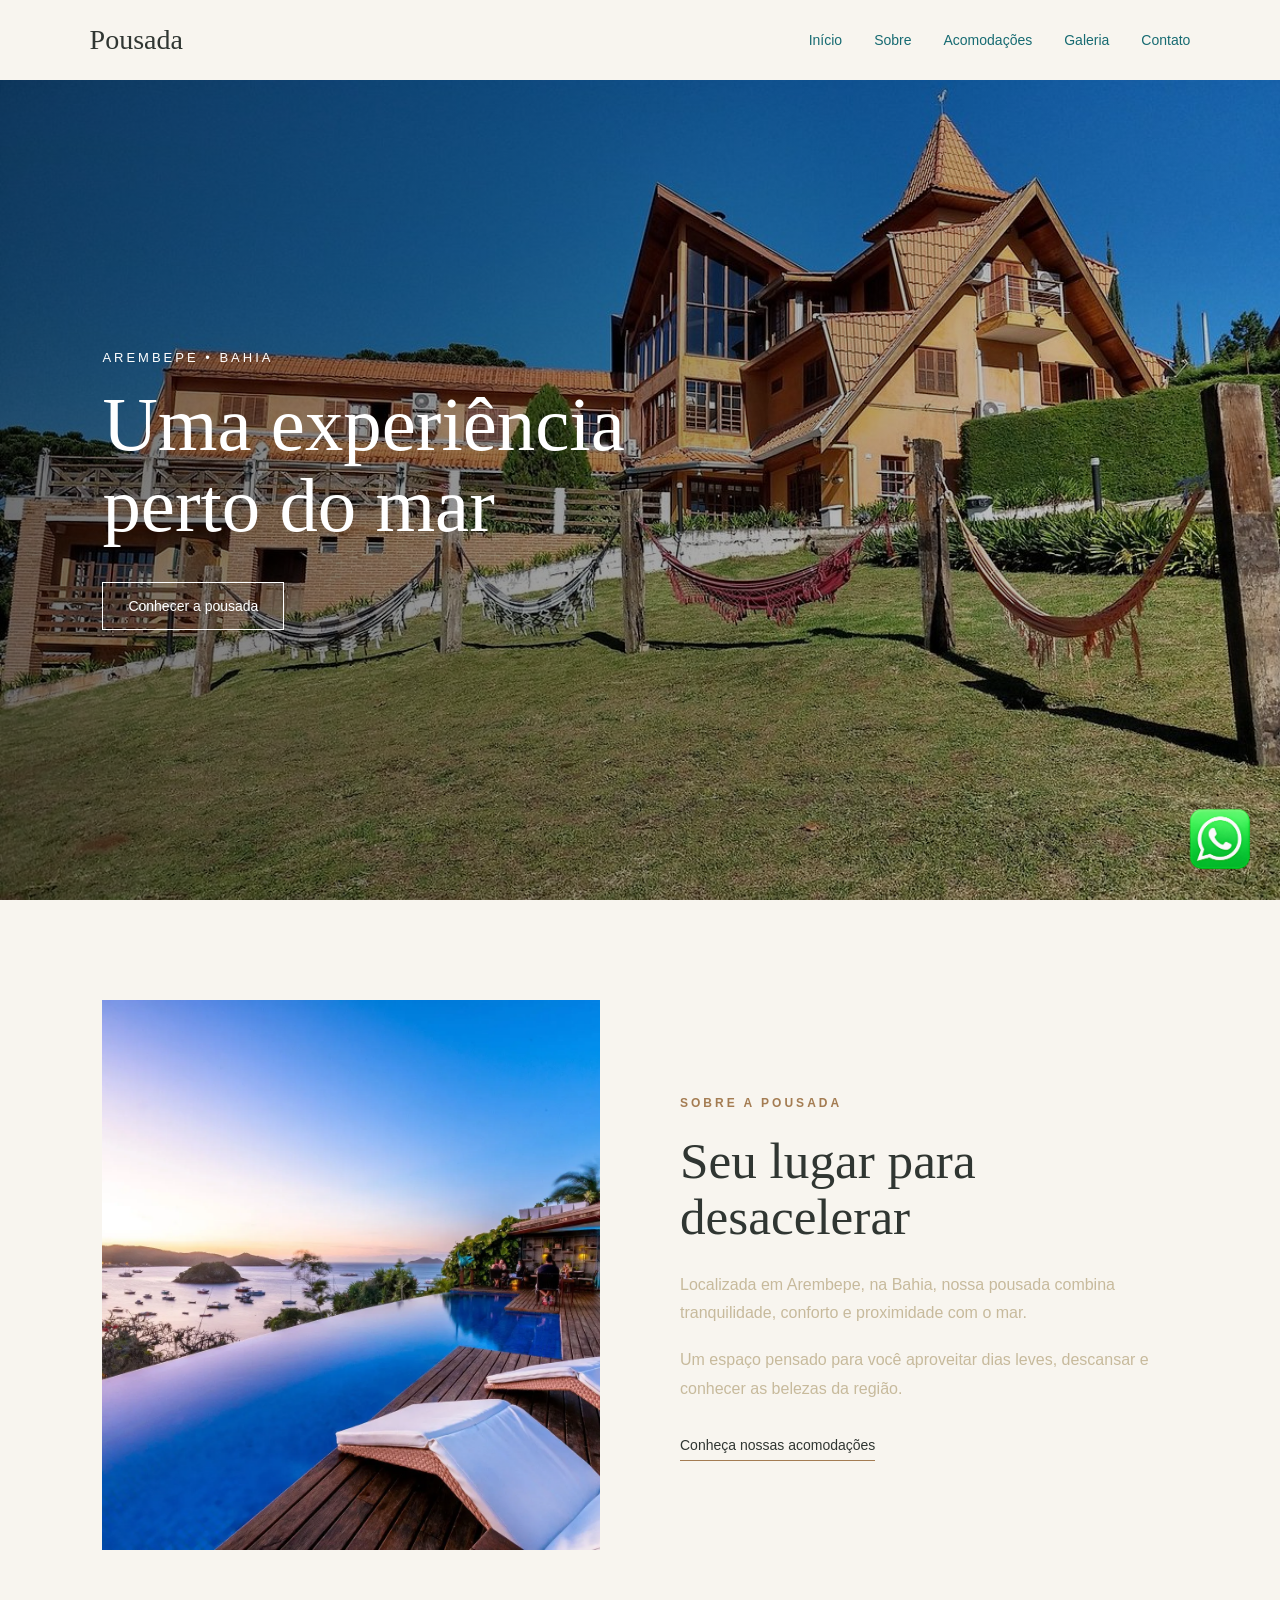
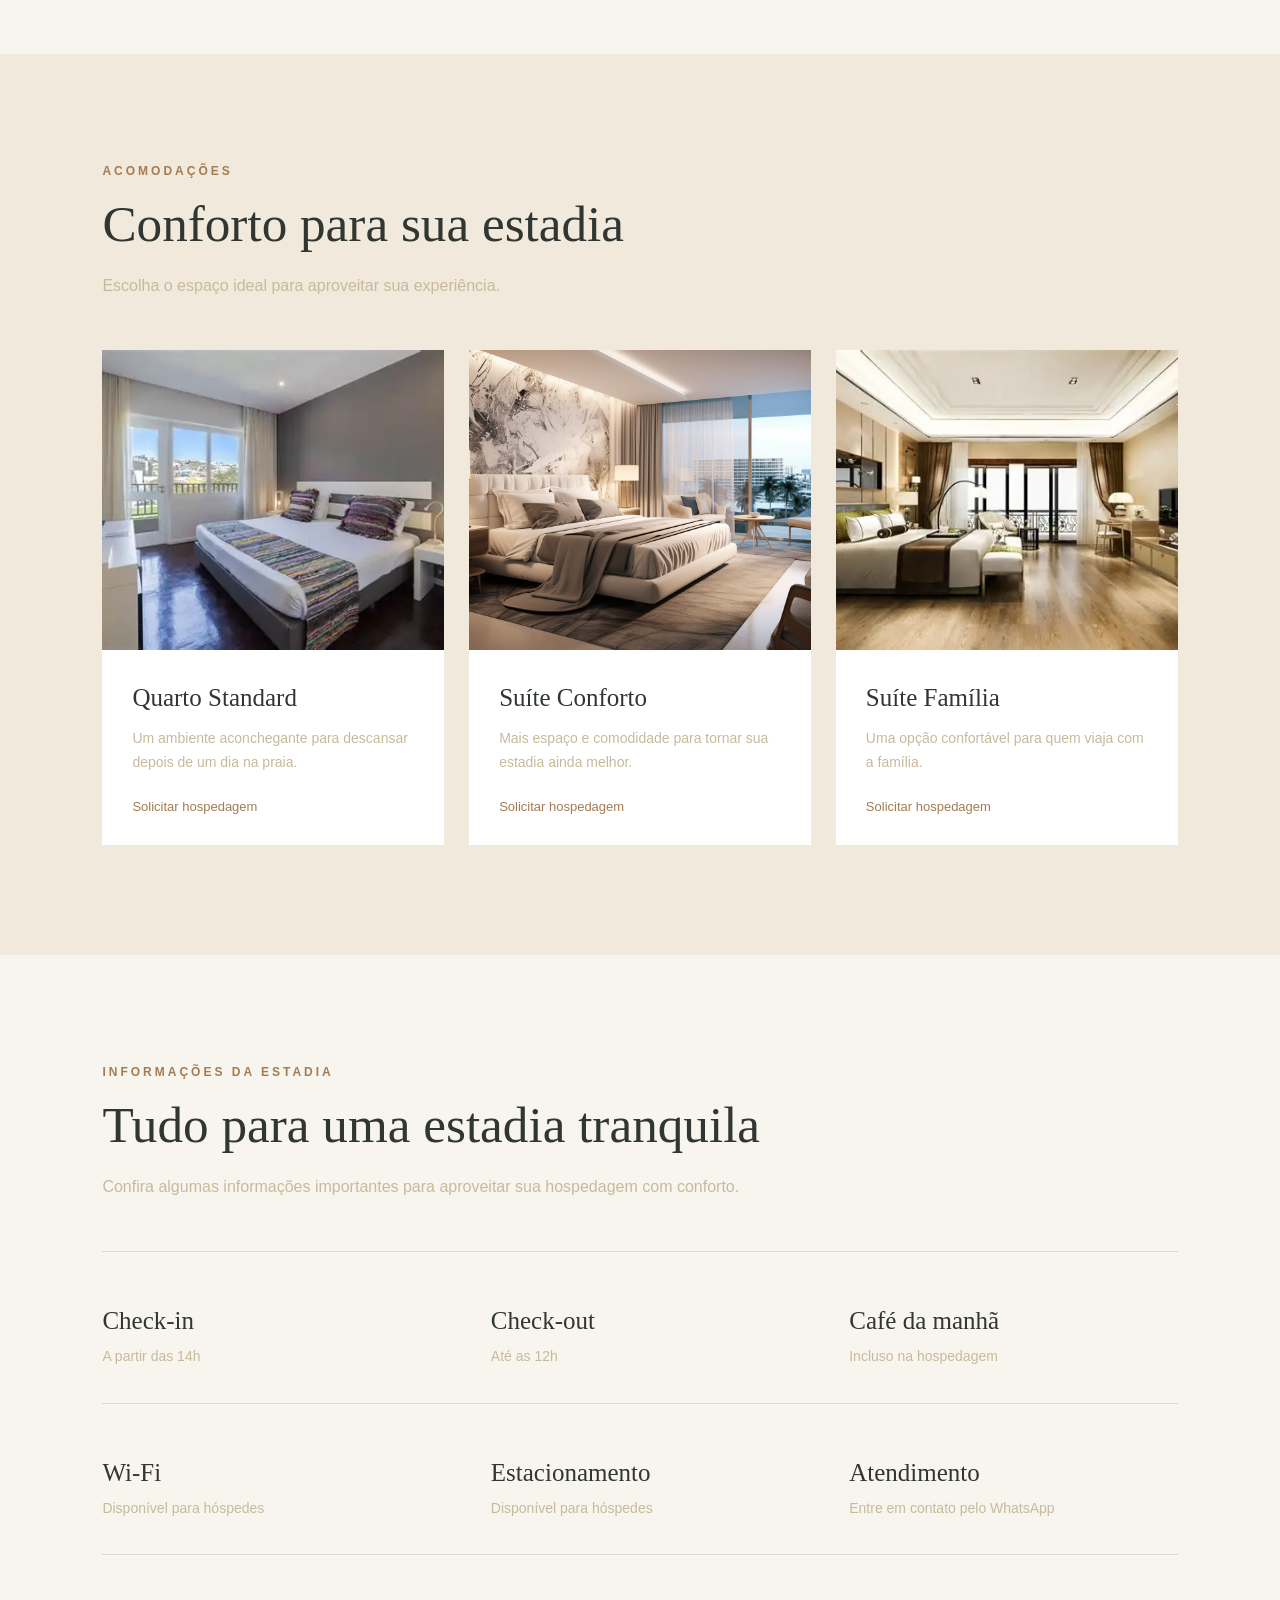
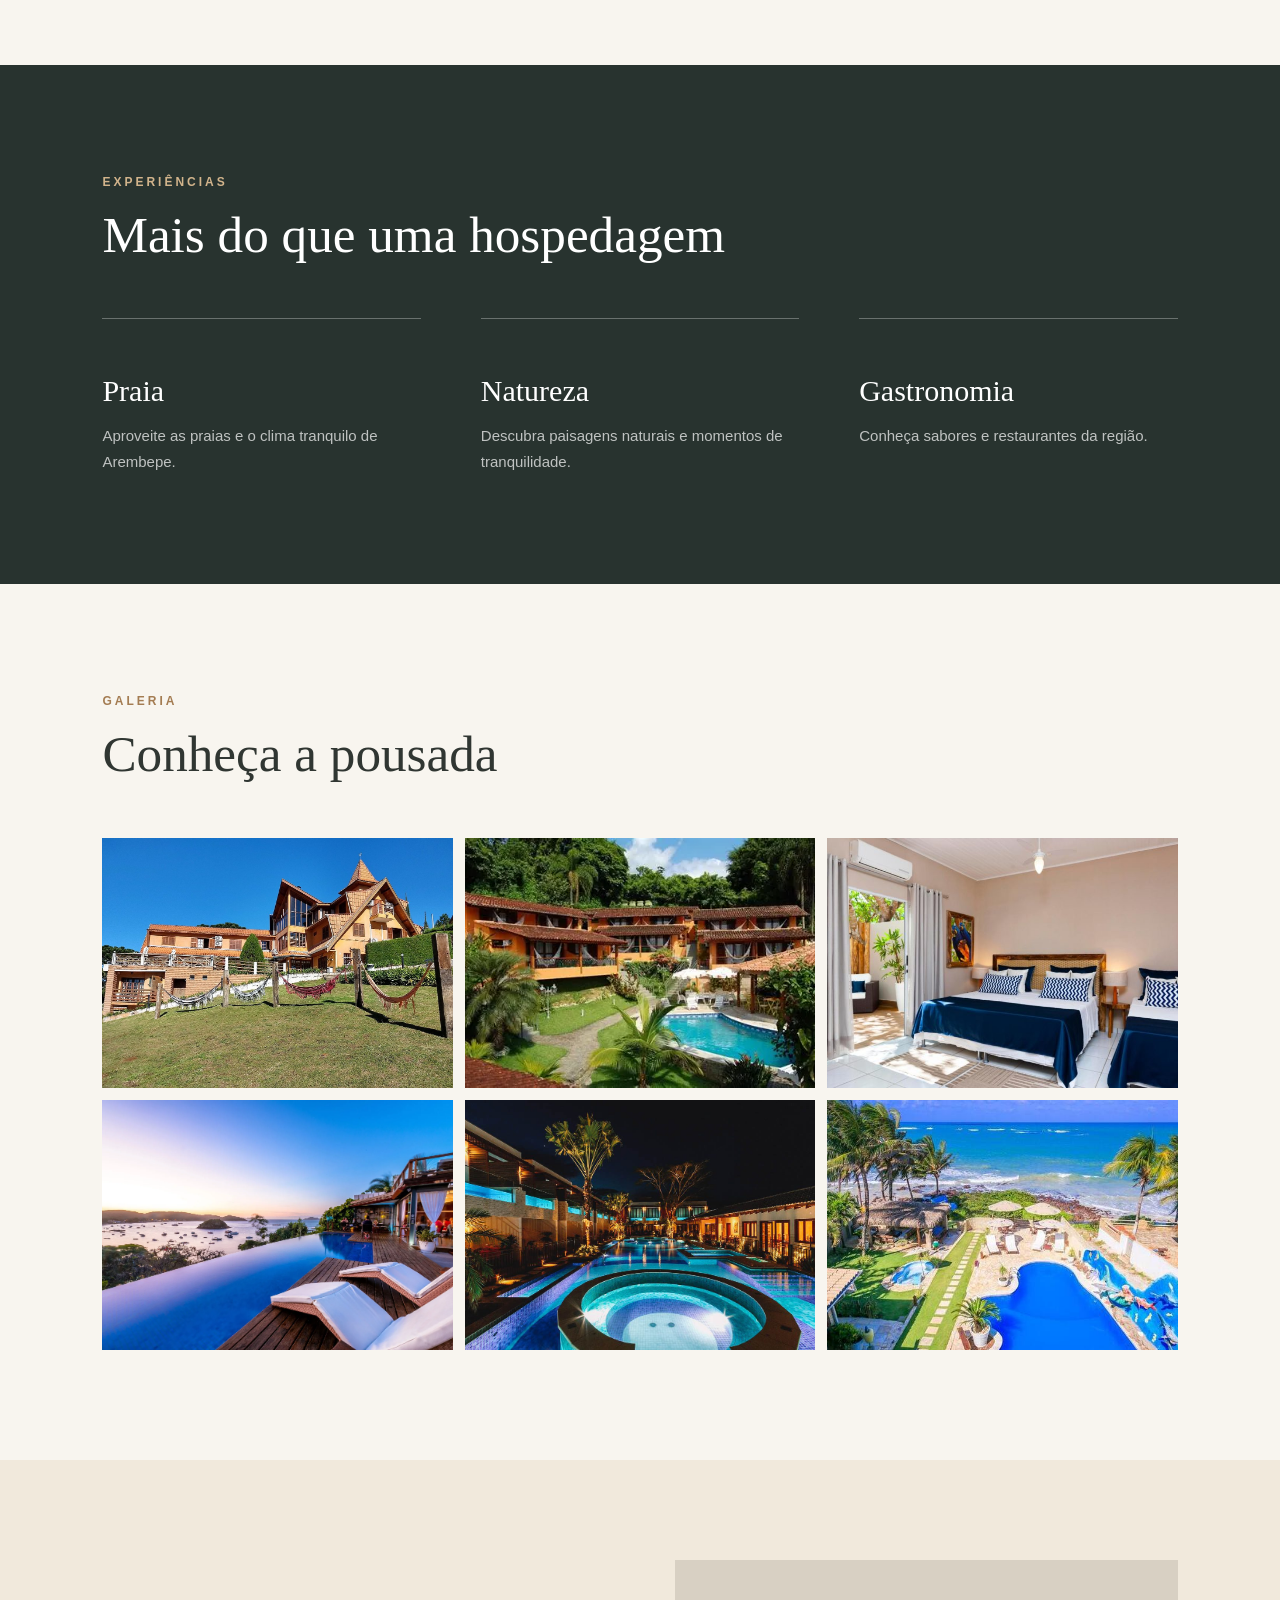
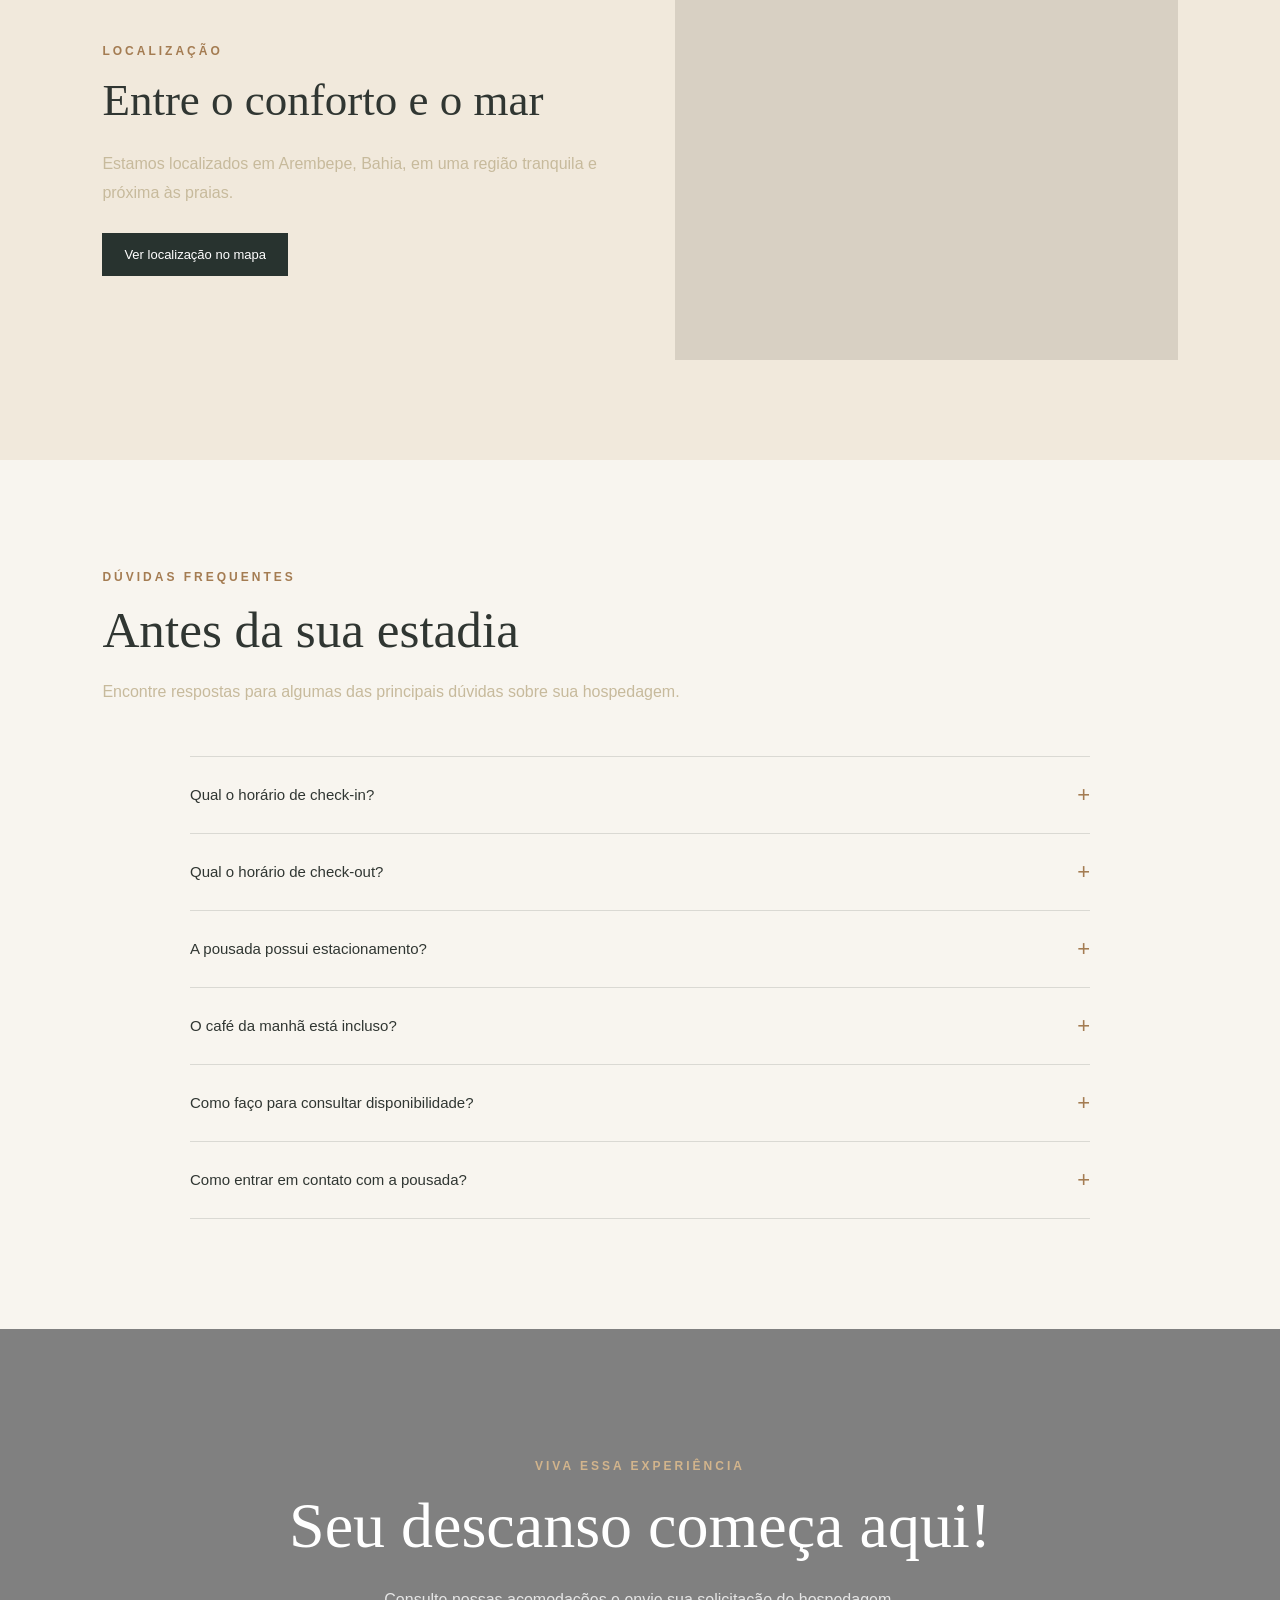
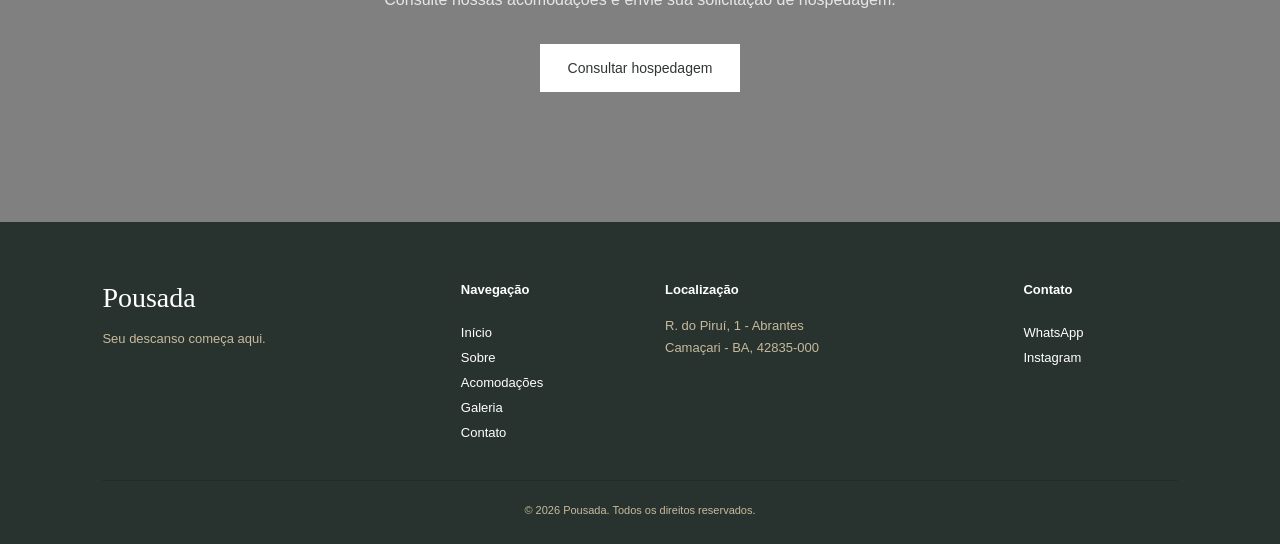
==== commit d2c03f8e: "Update index.html" ====
--- a/index.html
+++ b/index.html
@@ -5,6 +5,7 @@
 
     <meta charset="UTF-8">
     <meta name="viewport" content="width=device-width, initial-scale=1.0">
+    <meta name="description" content="Conheça nossa pousada em Camaçari, BA. Um lugar tranquilo e confortável perto do mar, perfeito para descansar e aproveitar sua estadia.">
 
     <link rel="stylesheet" href="style.css">
 
--- a/style.css
+++ b/style.css
@@ -9,7 +9,7 @@
     --back-section: #F1E9DC;
     --back-dark: #28332F;
     --text: #303632;
-    --text-light: #77746E;
+    --text-light: #c7ba9c;
     --accent: #A47C52;
     --white: #FFFFFF;
 }
@@ -658,6 +658,8 @@
     background-size: cover;
     background-position: center;
 
+    background-color: gray;
+
     color: white;
 
     text-align: center;
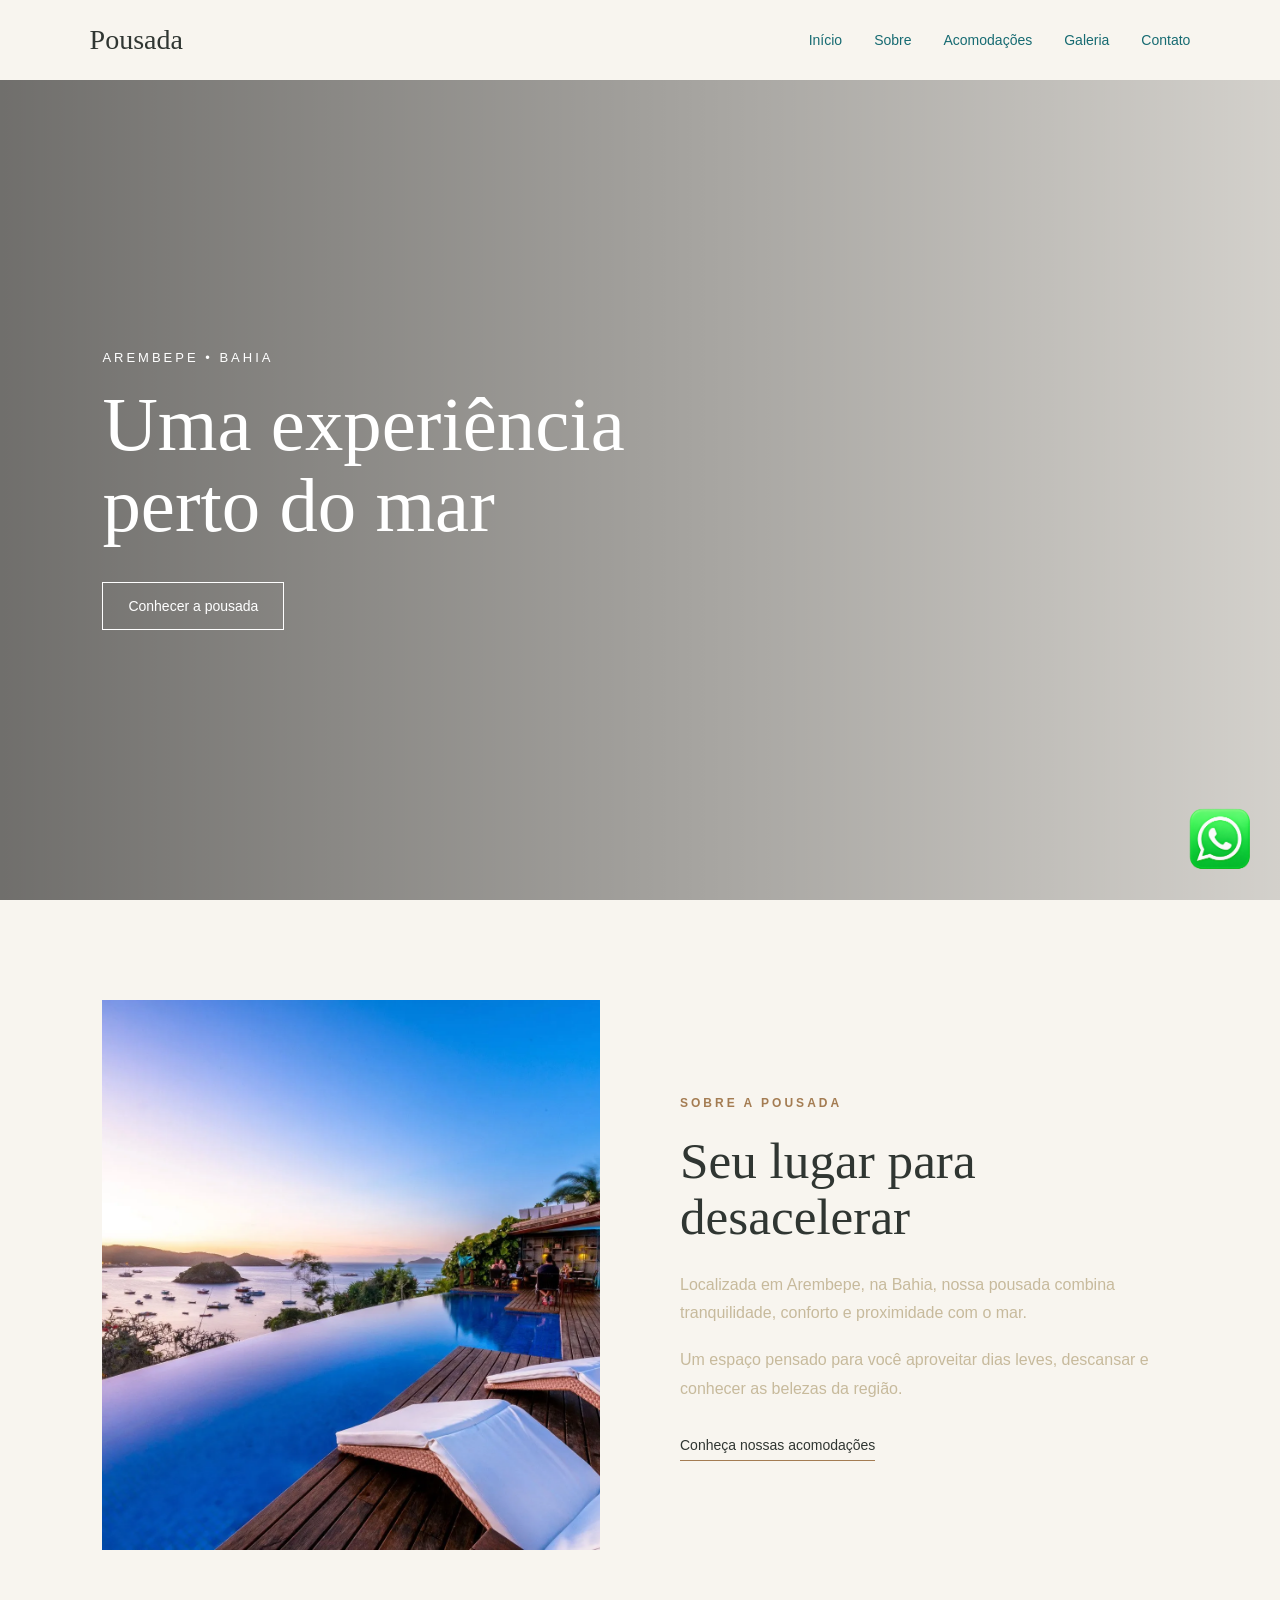
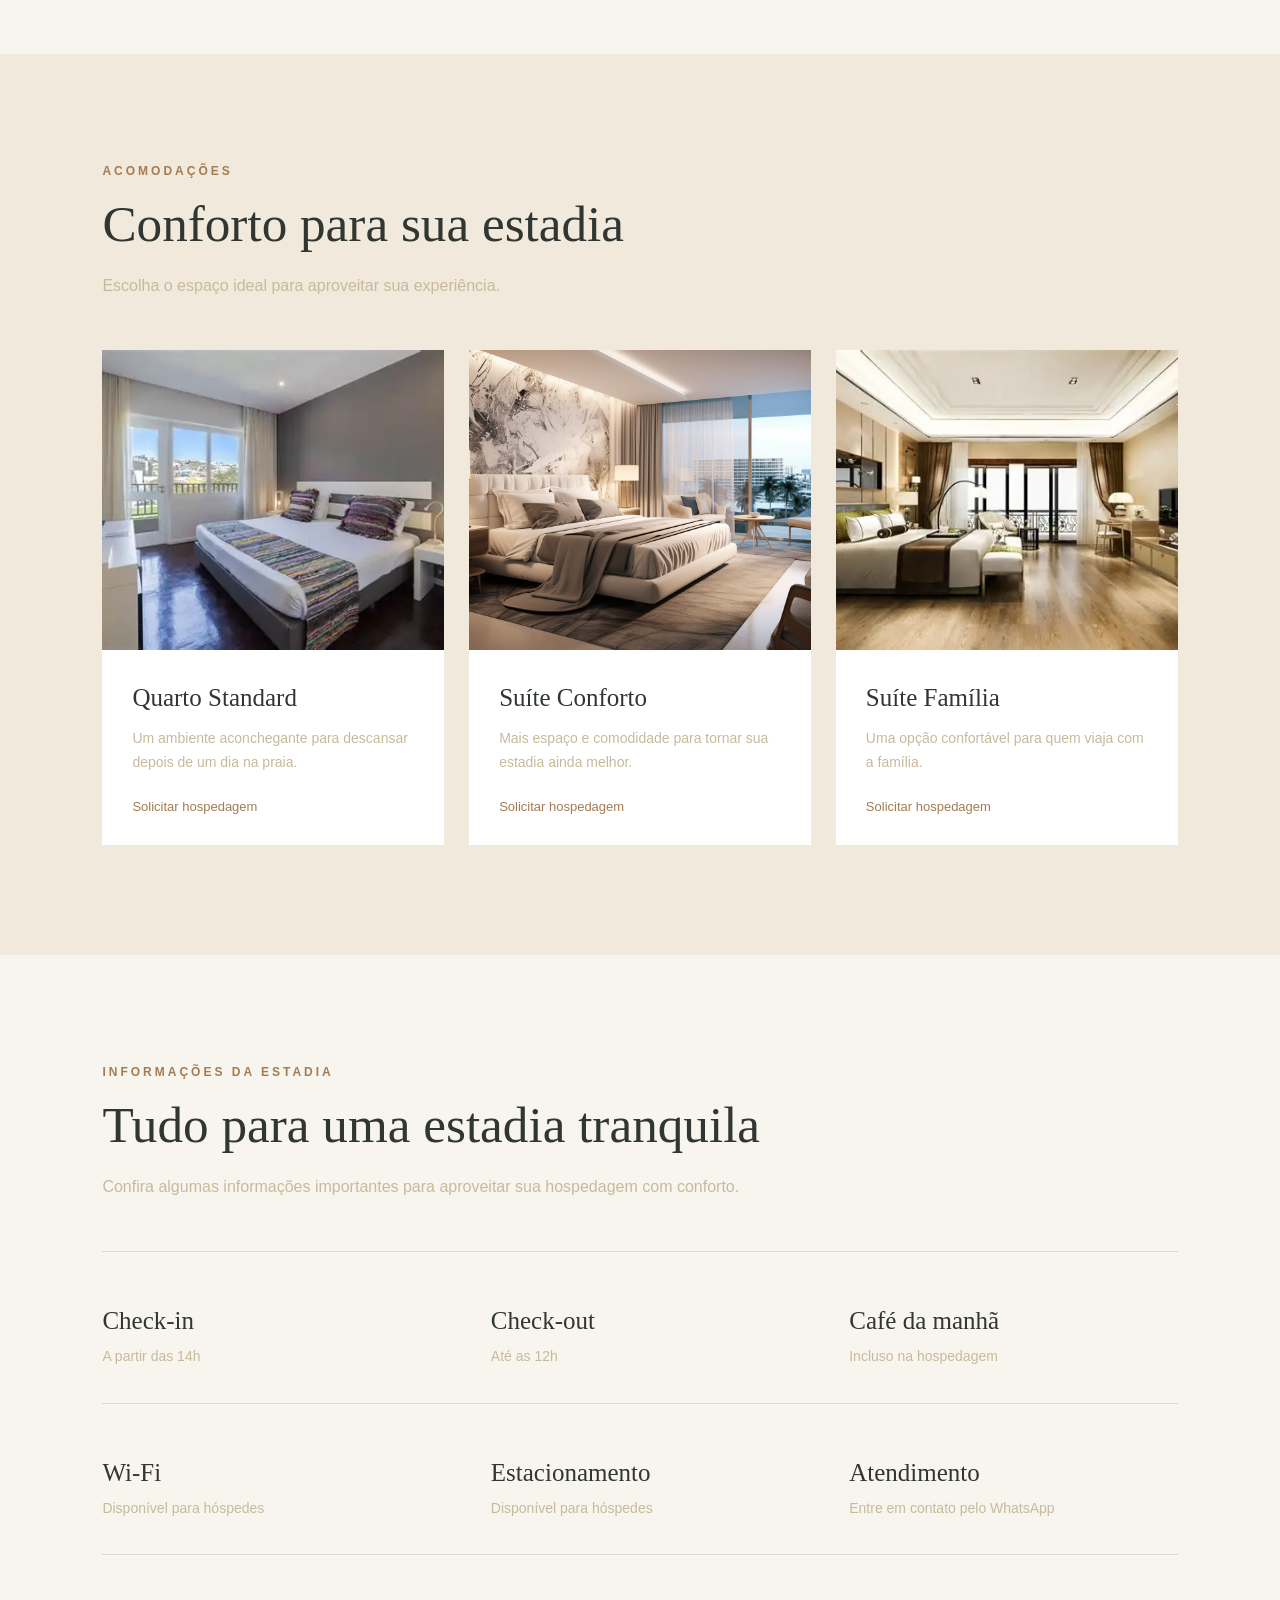
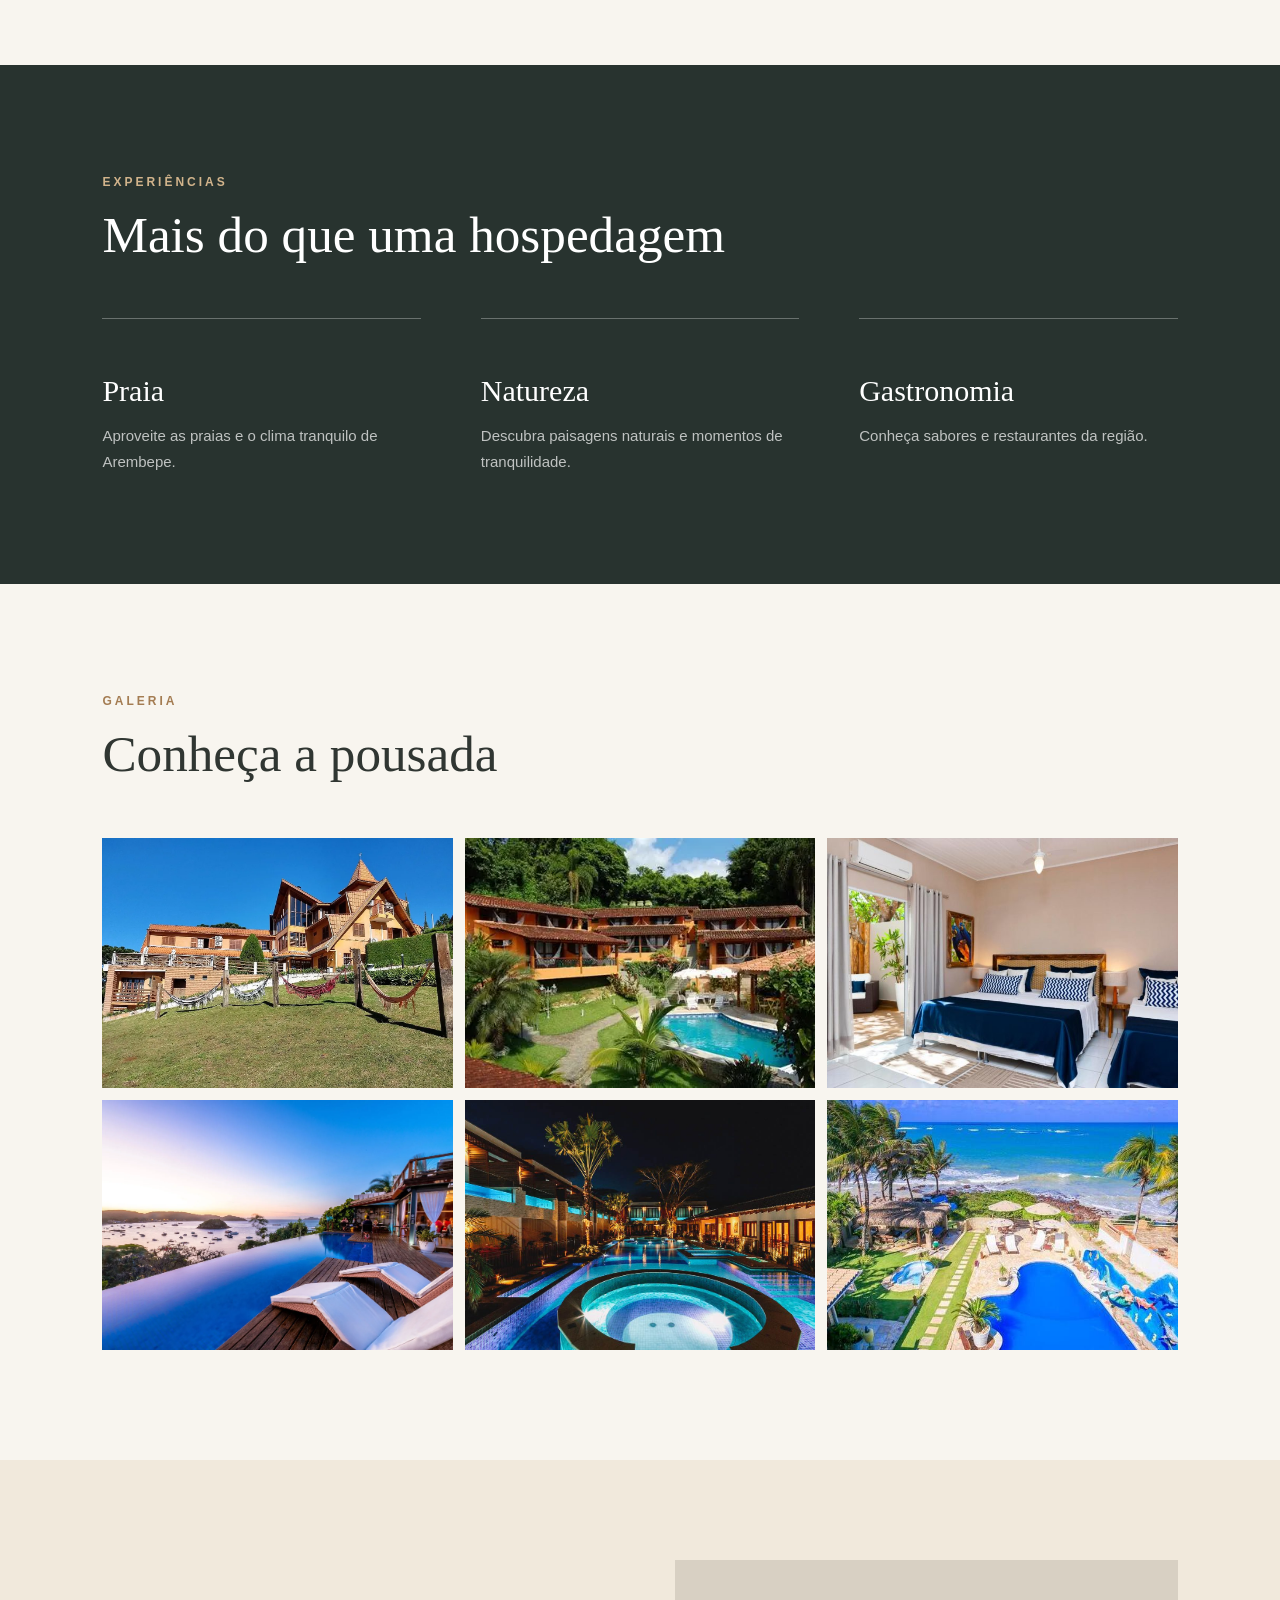
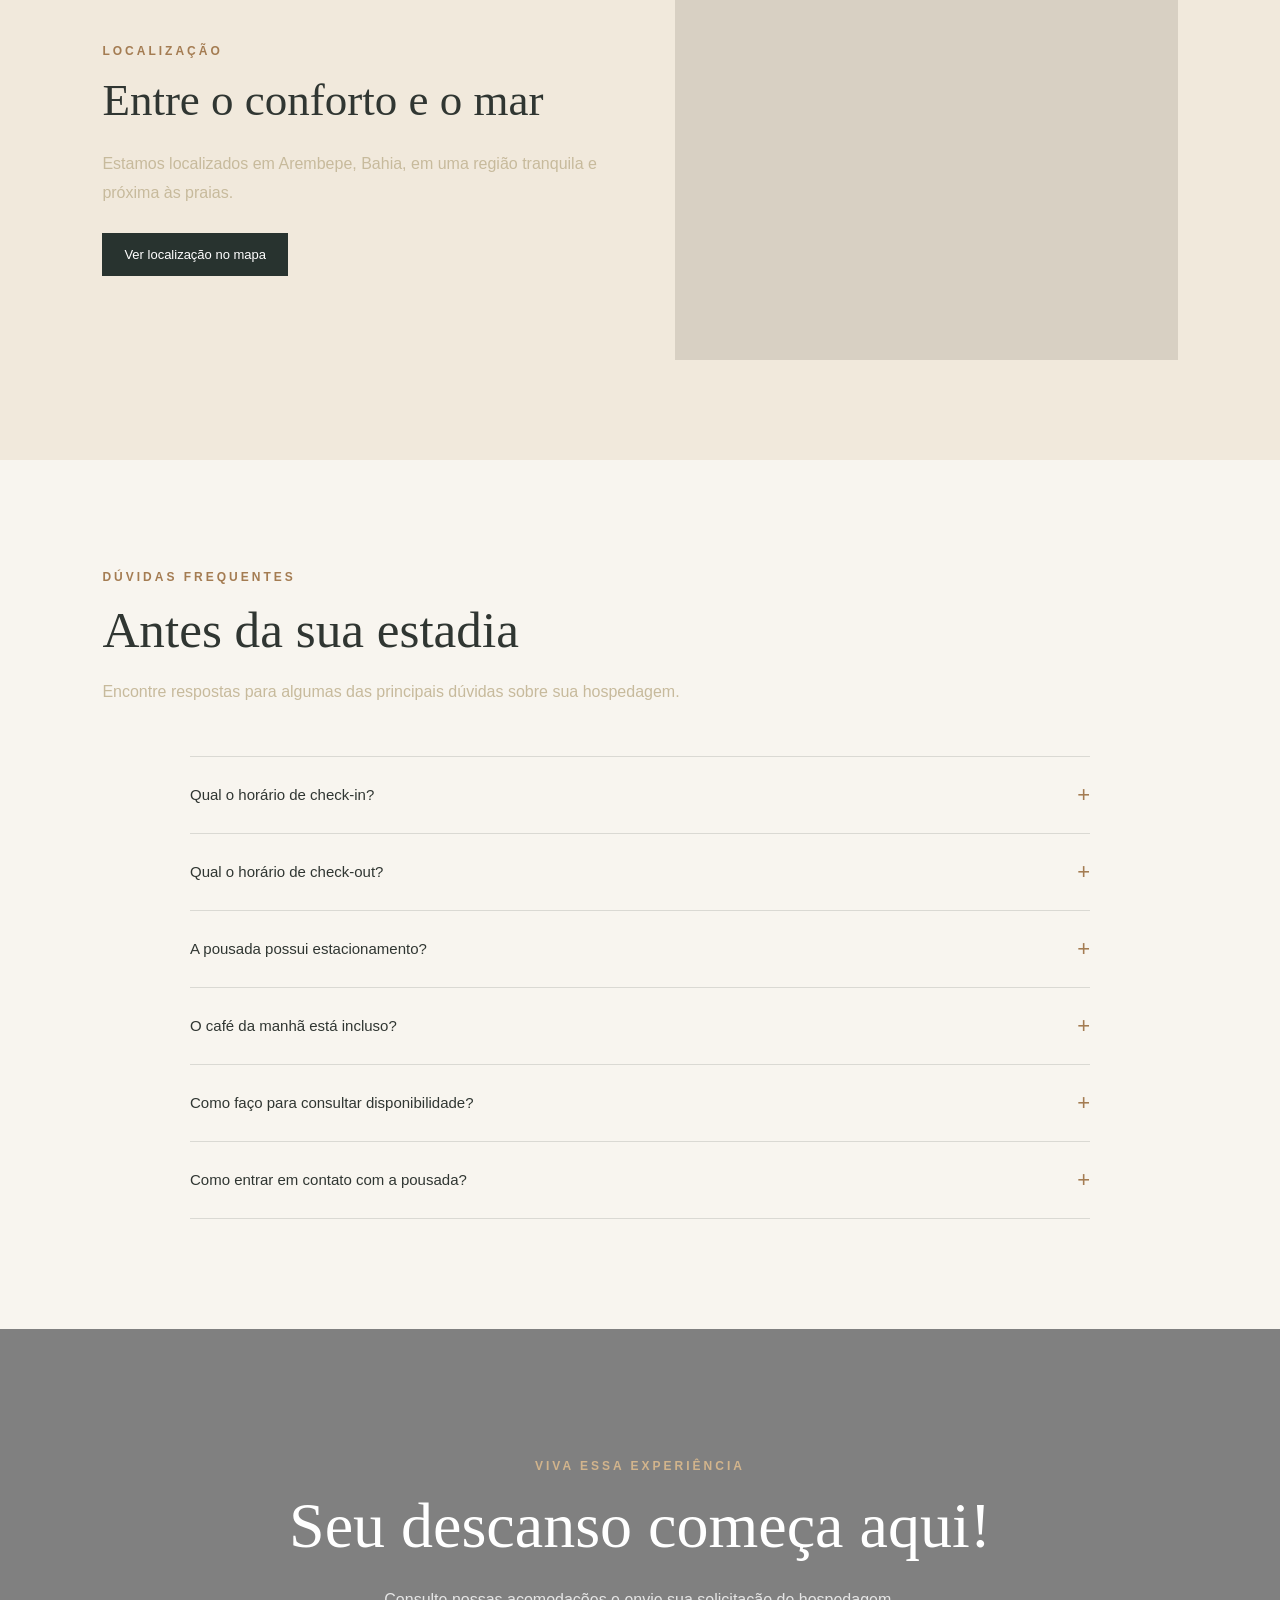
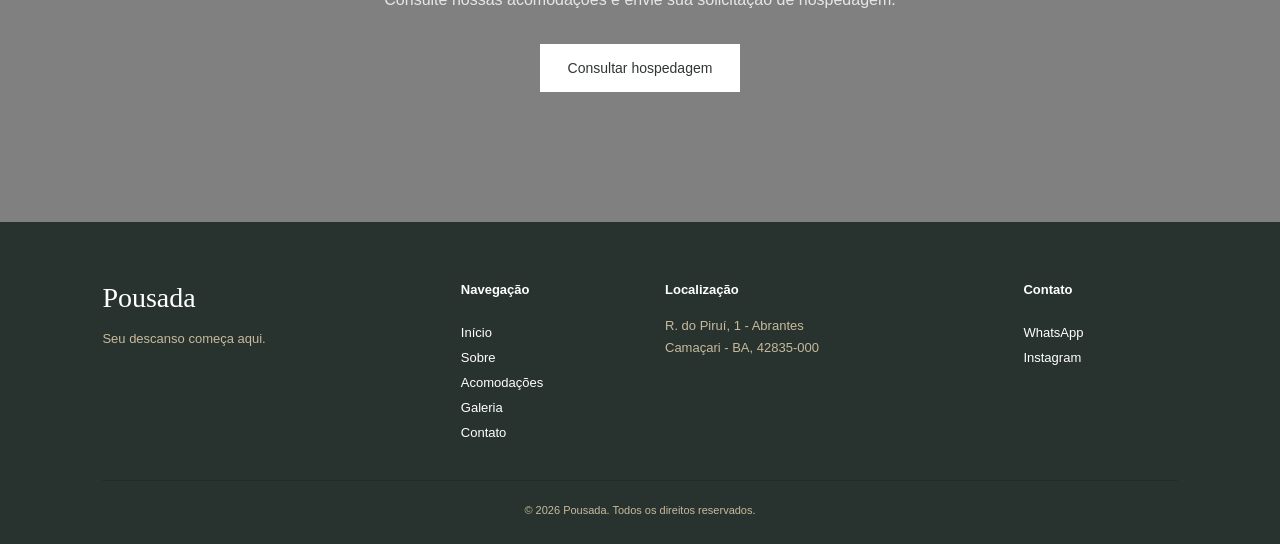
==== commit ac2f865b: "Update index.html" ====
--- a/index.html
+++ b/index.html
@@ -314,7 +314,7 @@
 
             <div class="galeria-grid">
 
-                <img src="pousada.jpg" alt="Pousada">
+                <img src="pousada.webp" alt="Pousada">
                 <img src="area_d_pousada.webp" alt="Área da pousada">
                 <img src="quarto.jpg" alt="Quarto">
                 <img src="pousada_externa.webp" alt="Área externa">
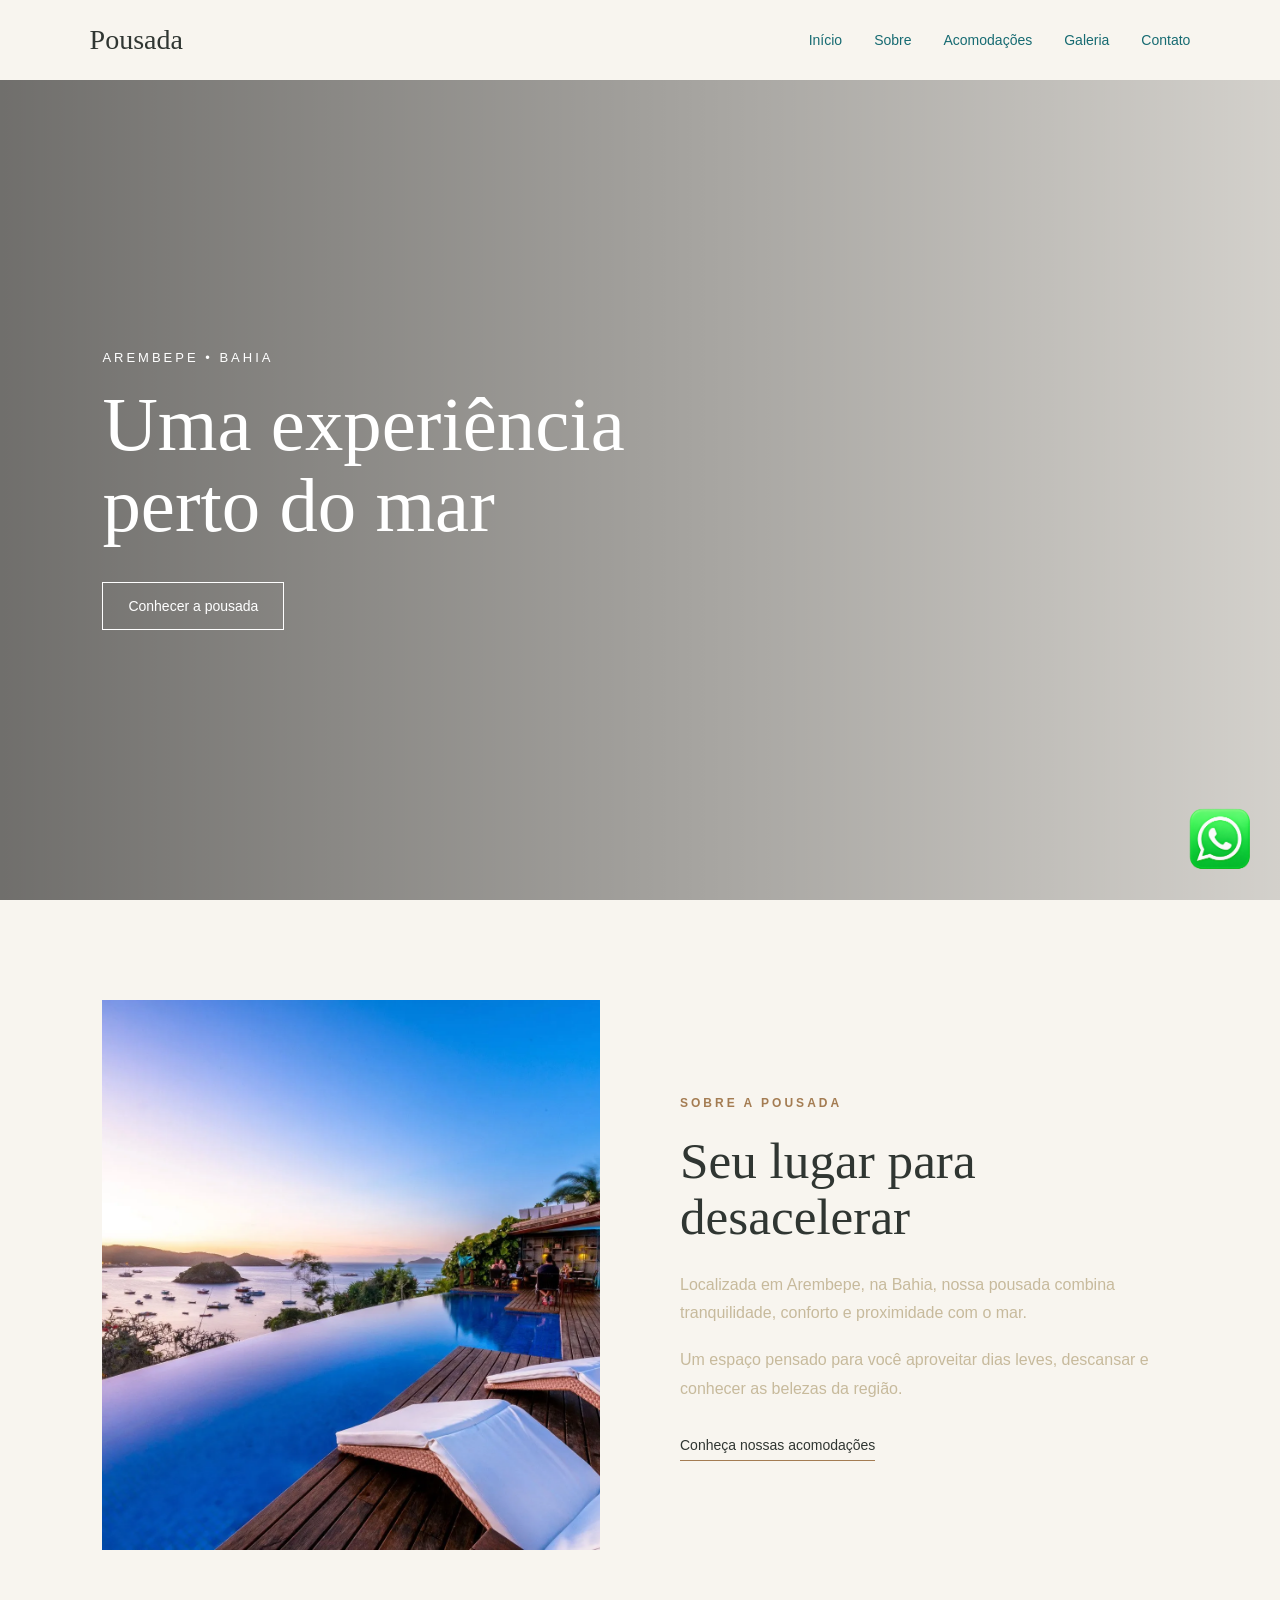
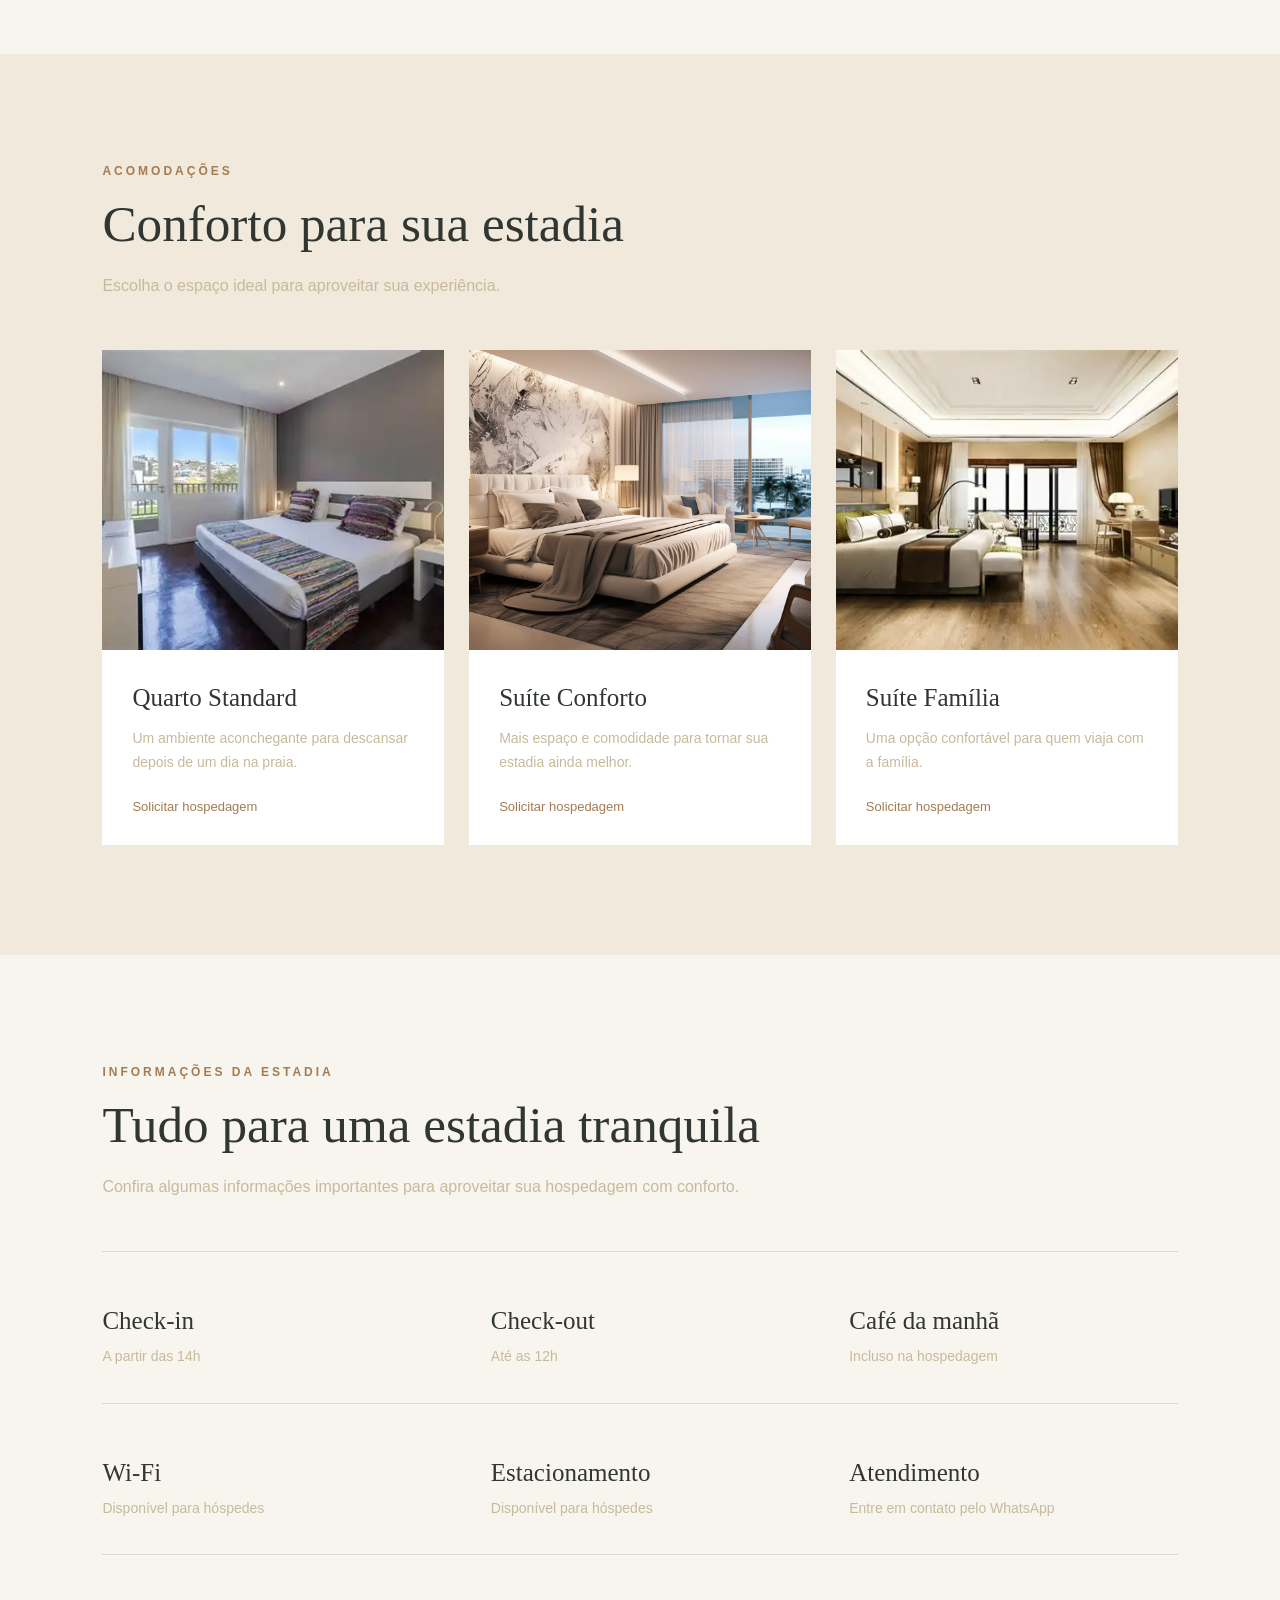
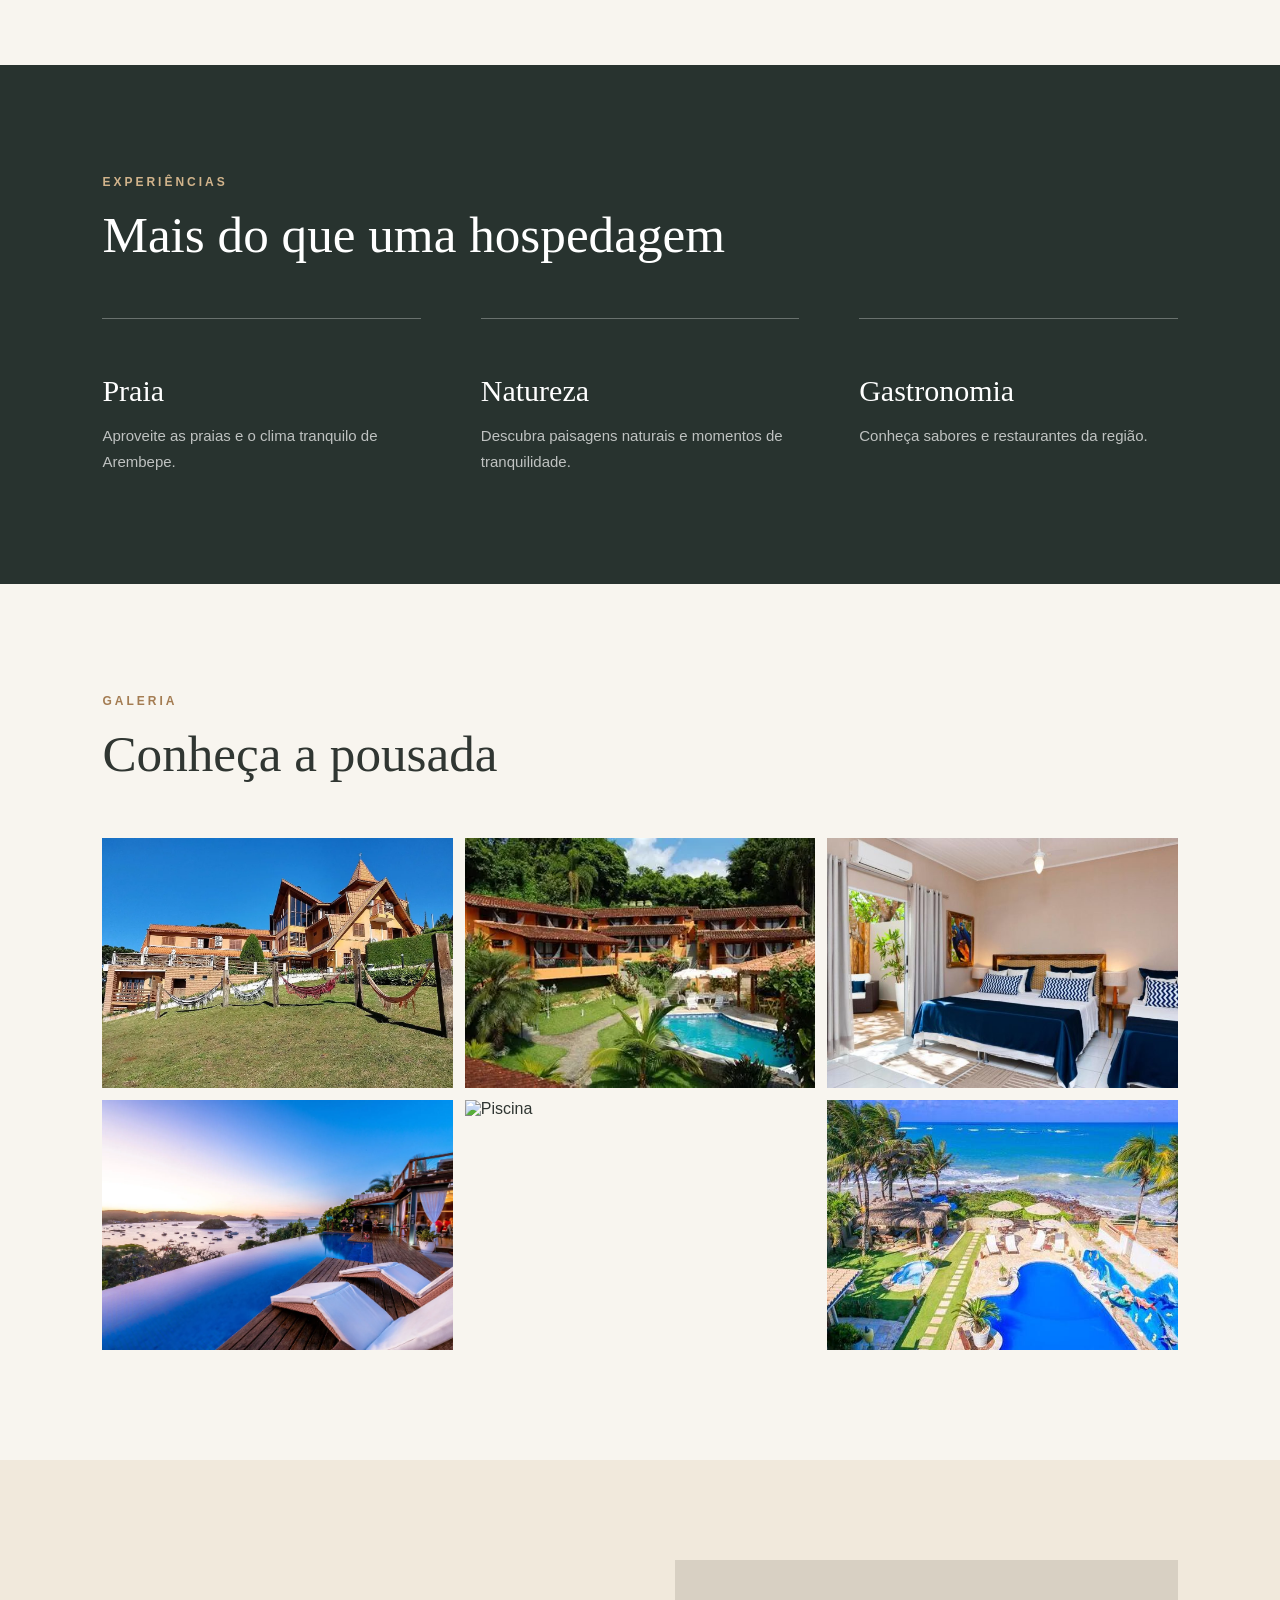
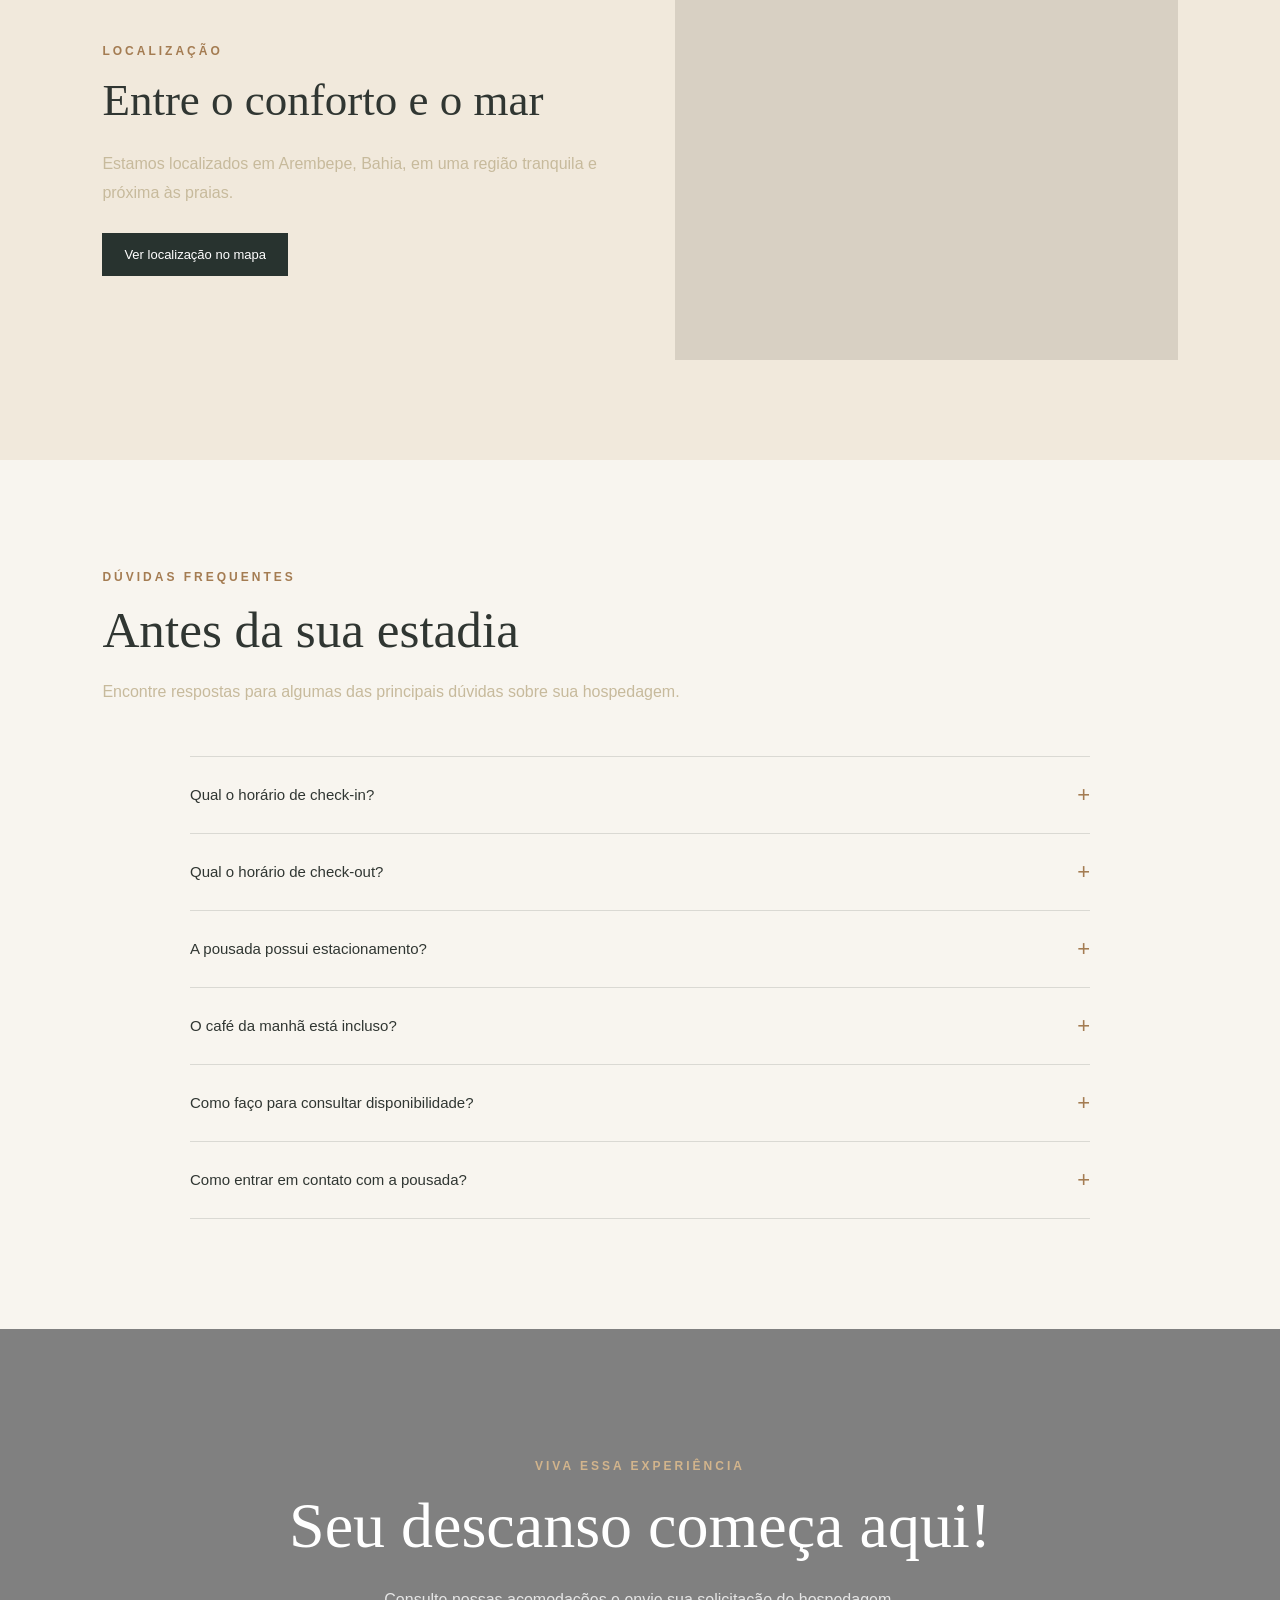
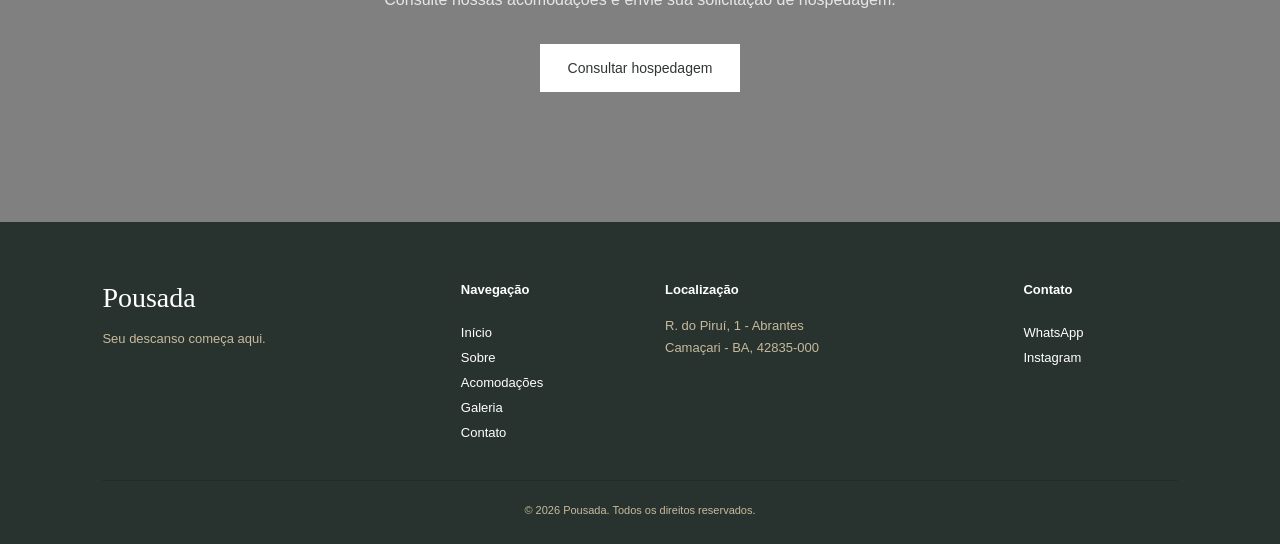
==== commit 182d396b: "Update index.html" ====
--- a/index.html
+++ b/index.html
@@ -318,7 +318,7 @@
                 <img src="area_d_pousada.webp" alt="Área da pousada">
                 <img src="quarto.jpg" alt="Quarto">
                 <img src="pousada_externa.webp" alt="Área externa">
-                <img src="piscina.jpg" alt="Piscina">
+                <img src="piscina.webp" alt="Piscina">
                 <img src="praia.jpg" alt="Praia">
 
             </div>
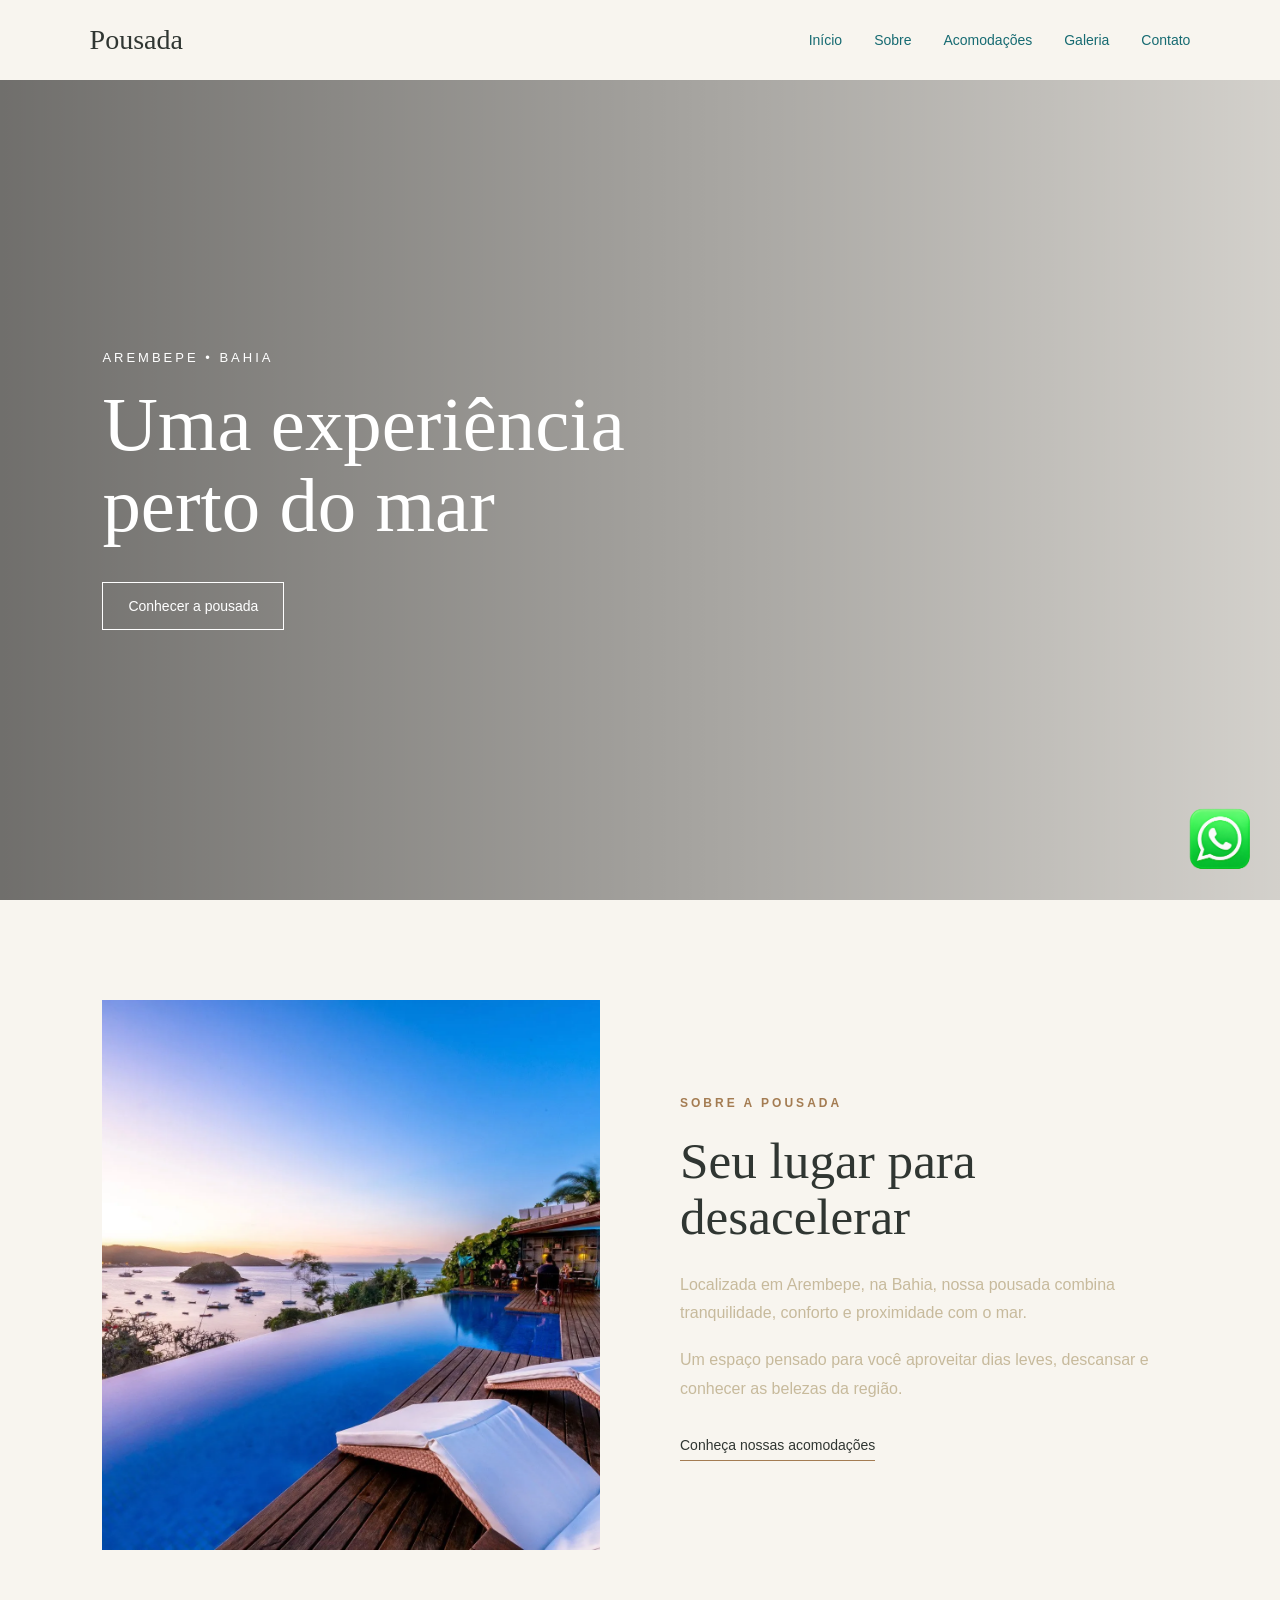
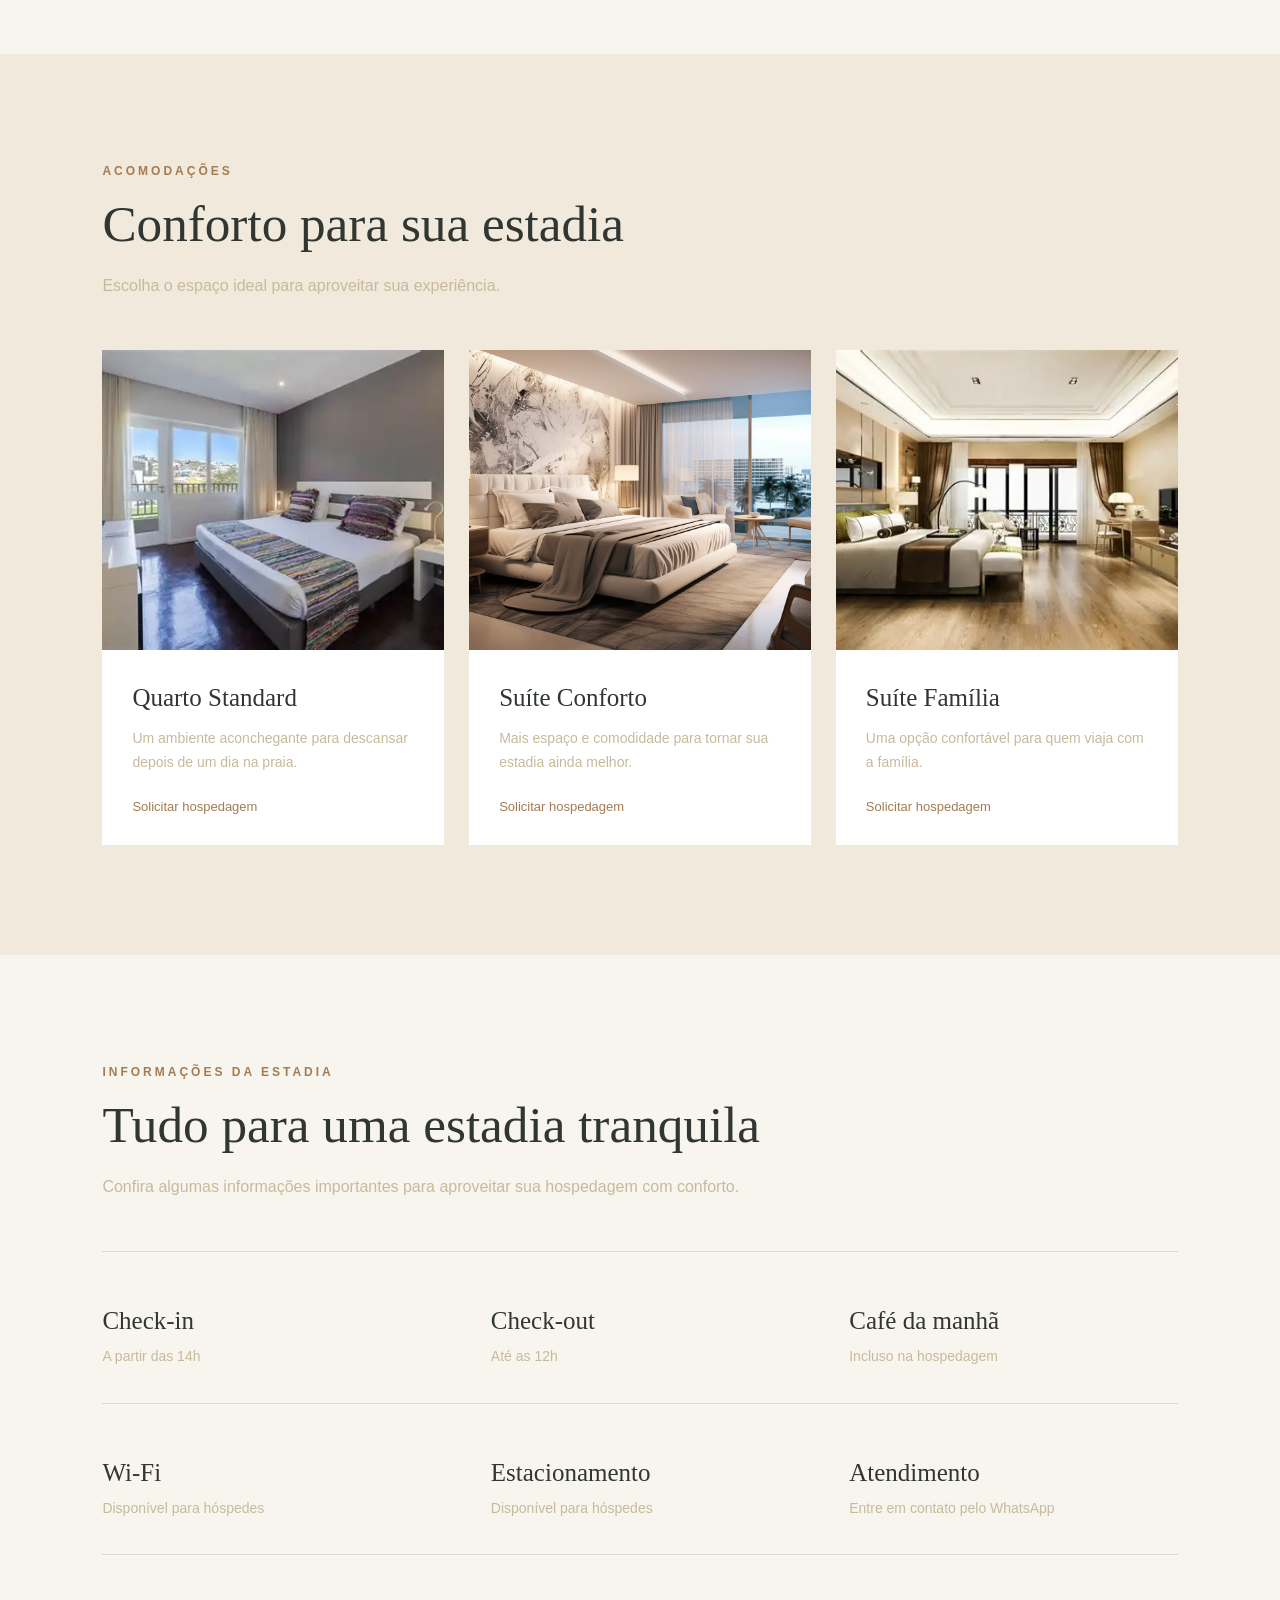
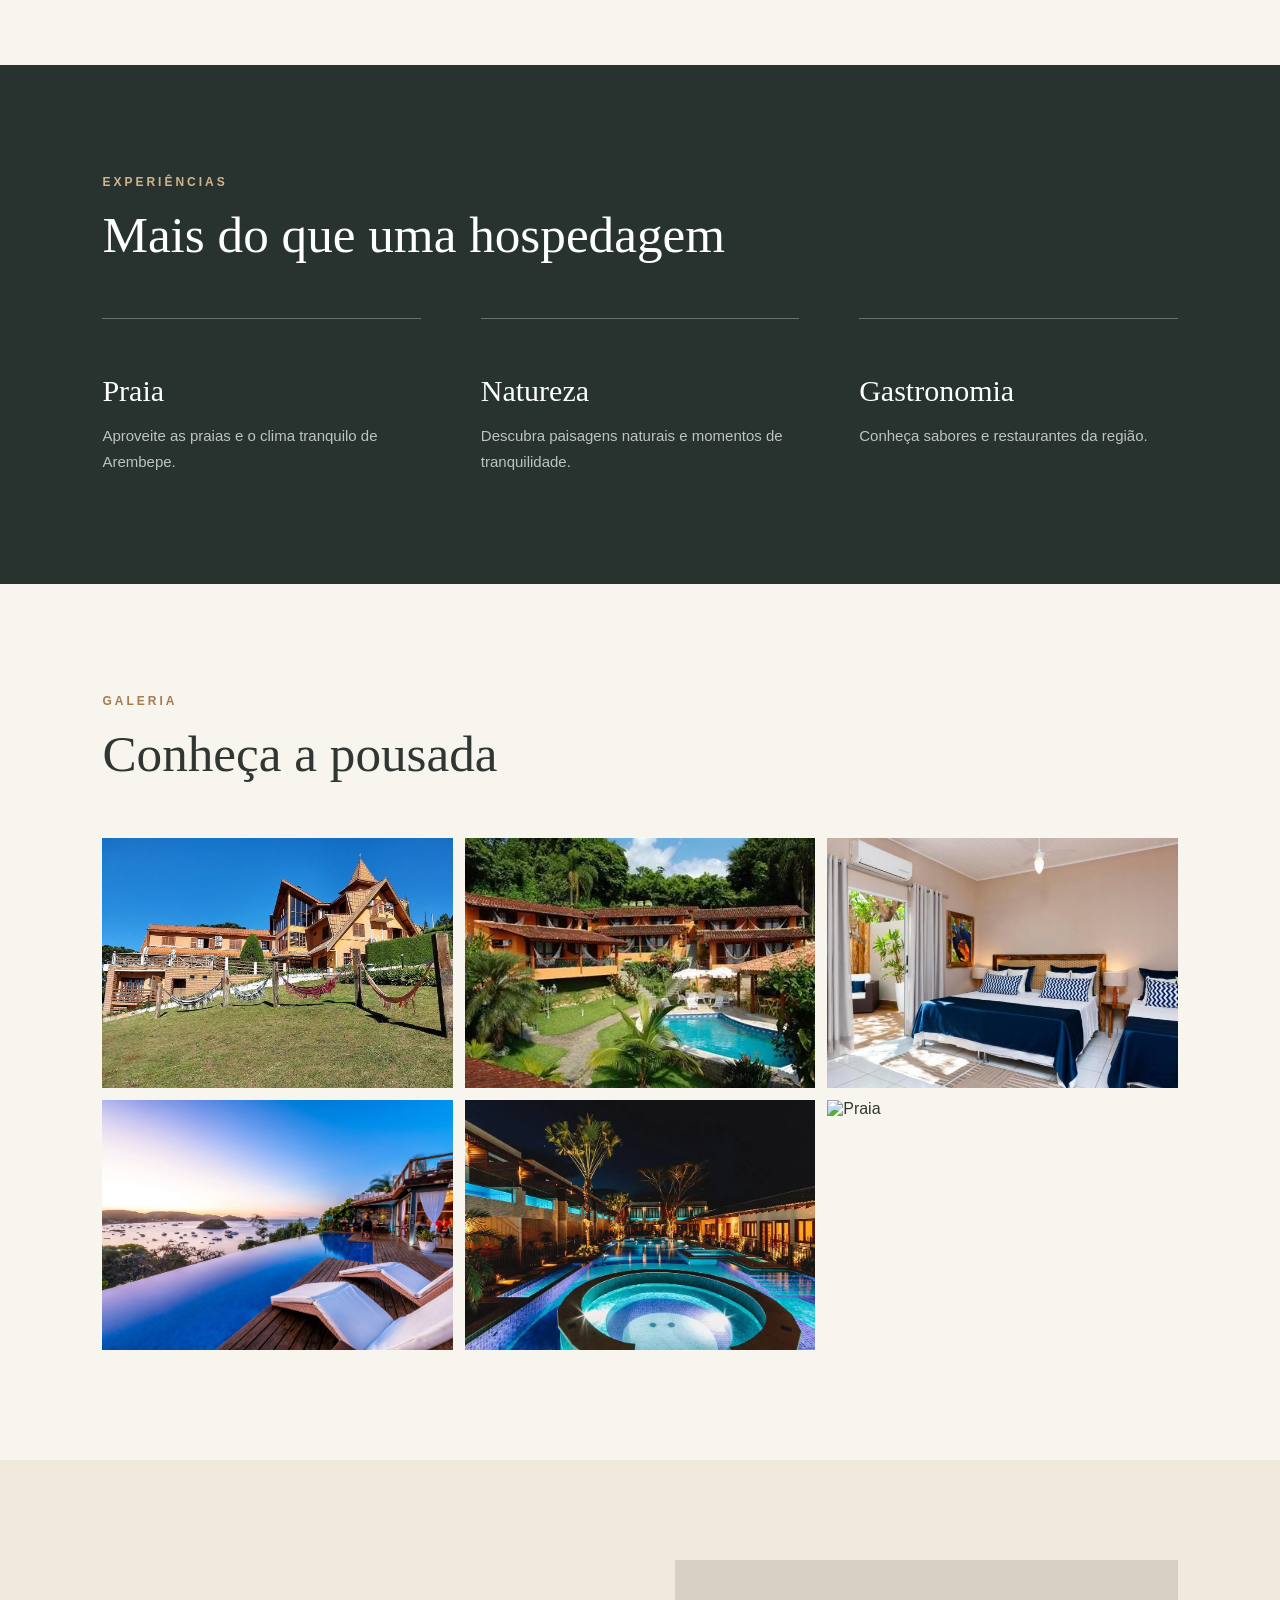
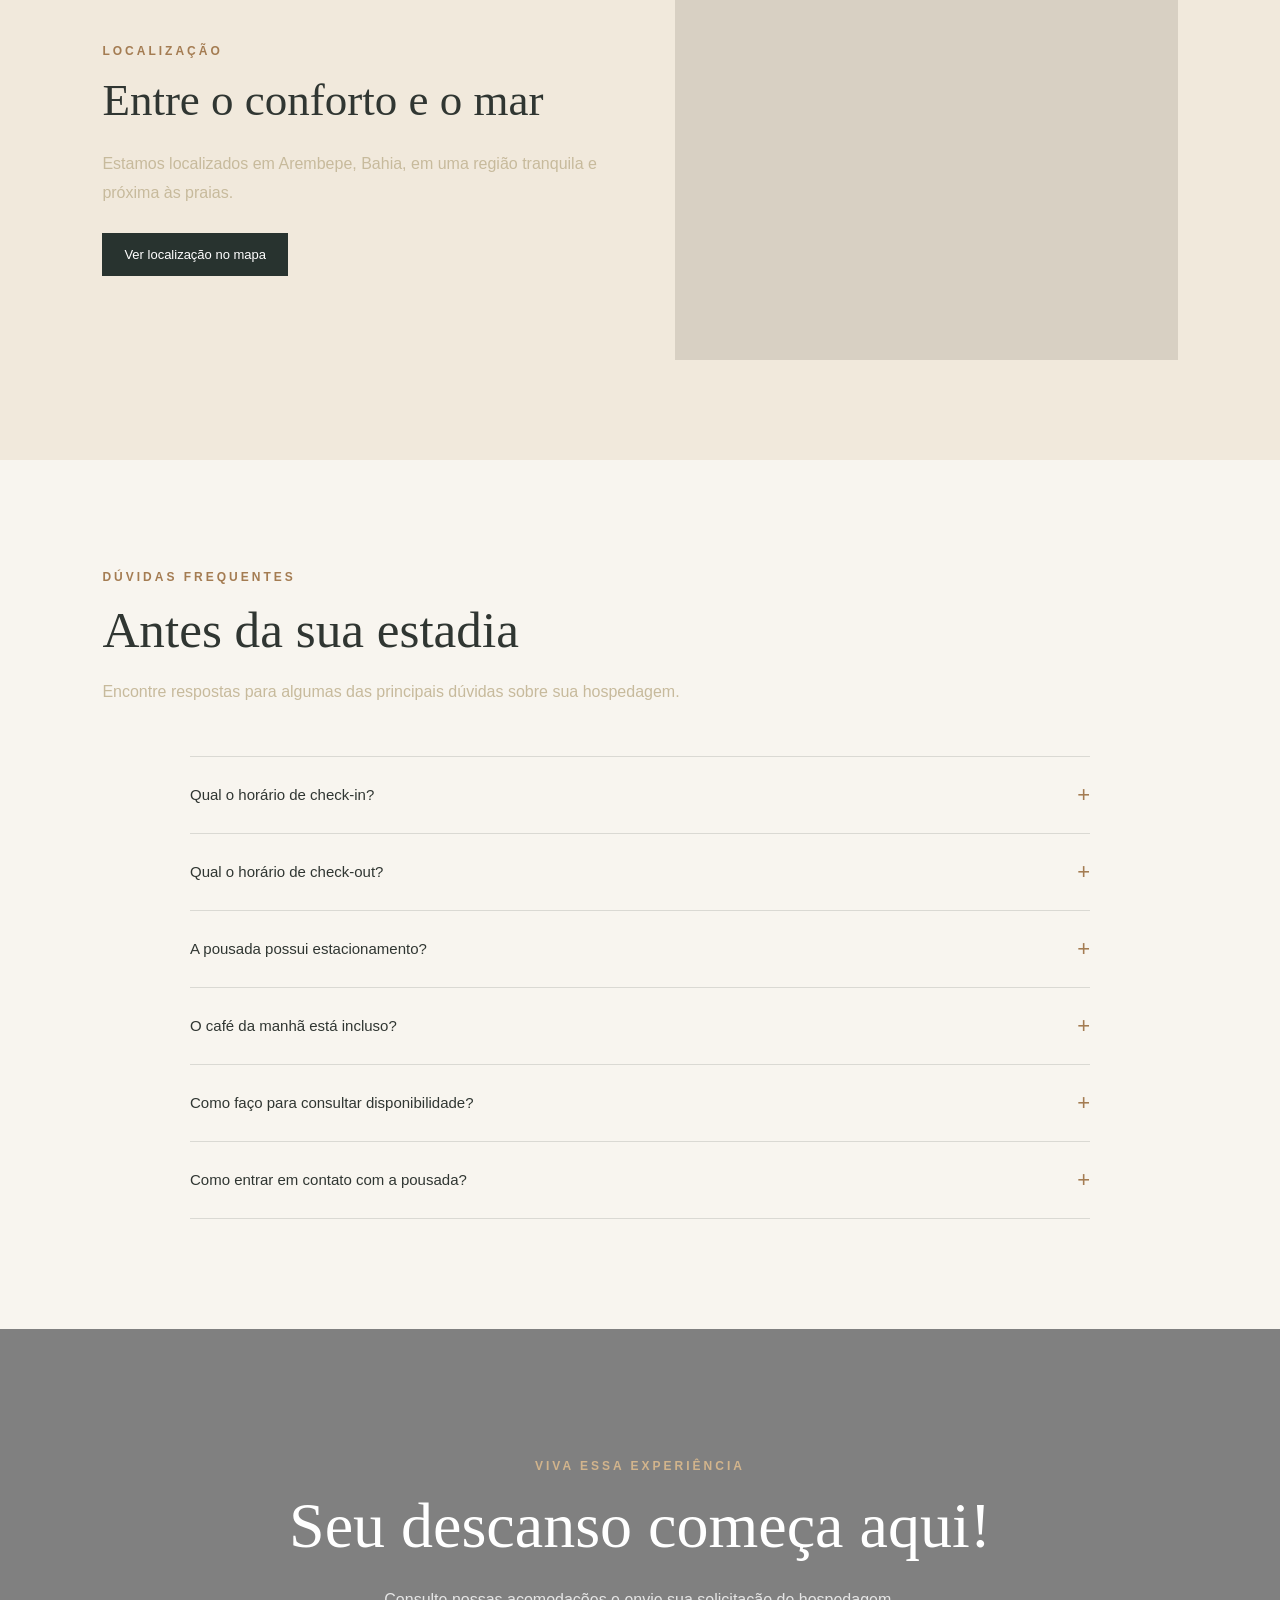
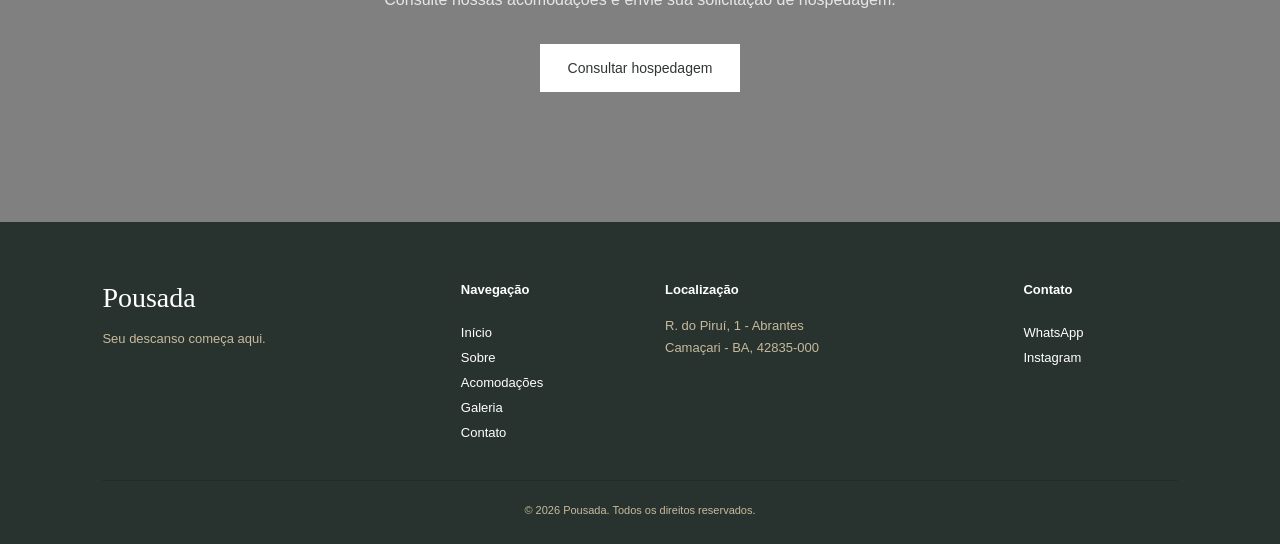
==== commit 2f722a1a: "Update index.html" ====
--- a/index.html
+++ b/index.html
@@ -319,7 +319,7 @@
                 <img src="quarto.jpg" alt="Quarto">
                 <img src="pousada_externa.webp" alt="Área externa">
                 <img src="piscina.webp" alt="Piscina">
-                <img src="praia.jpg" alt="Praia">
+                <img src="praia.webp" alt="Praia">
 
             </div>
 
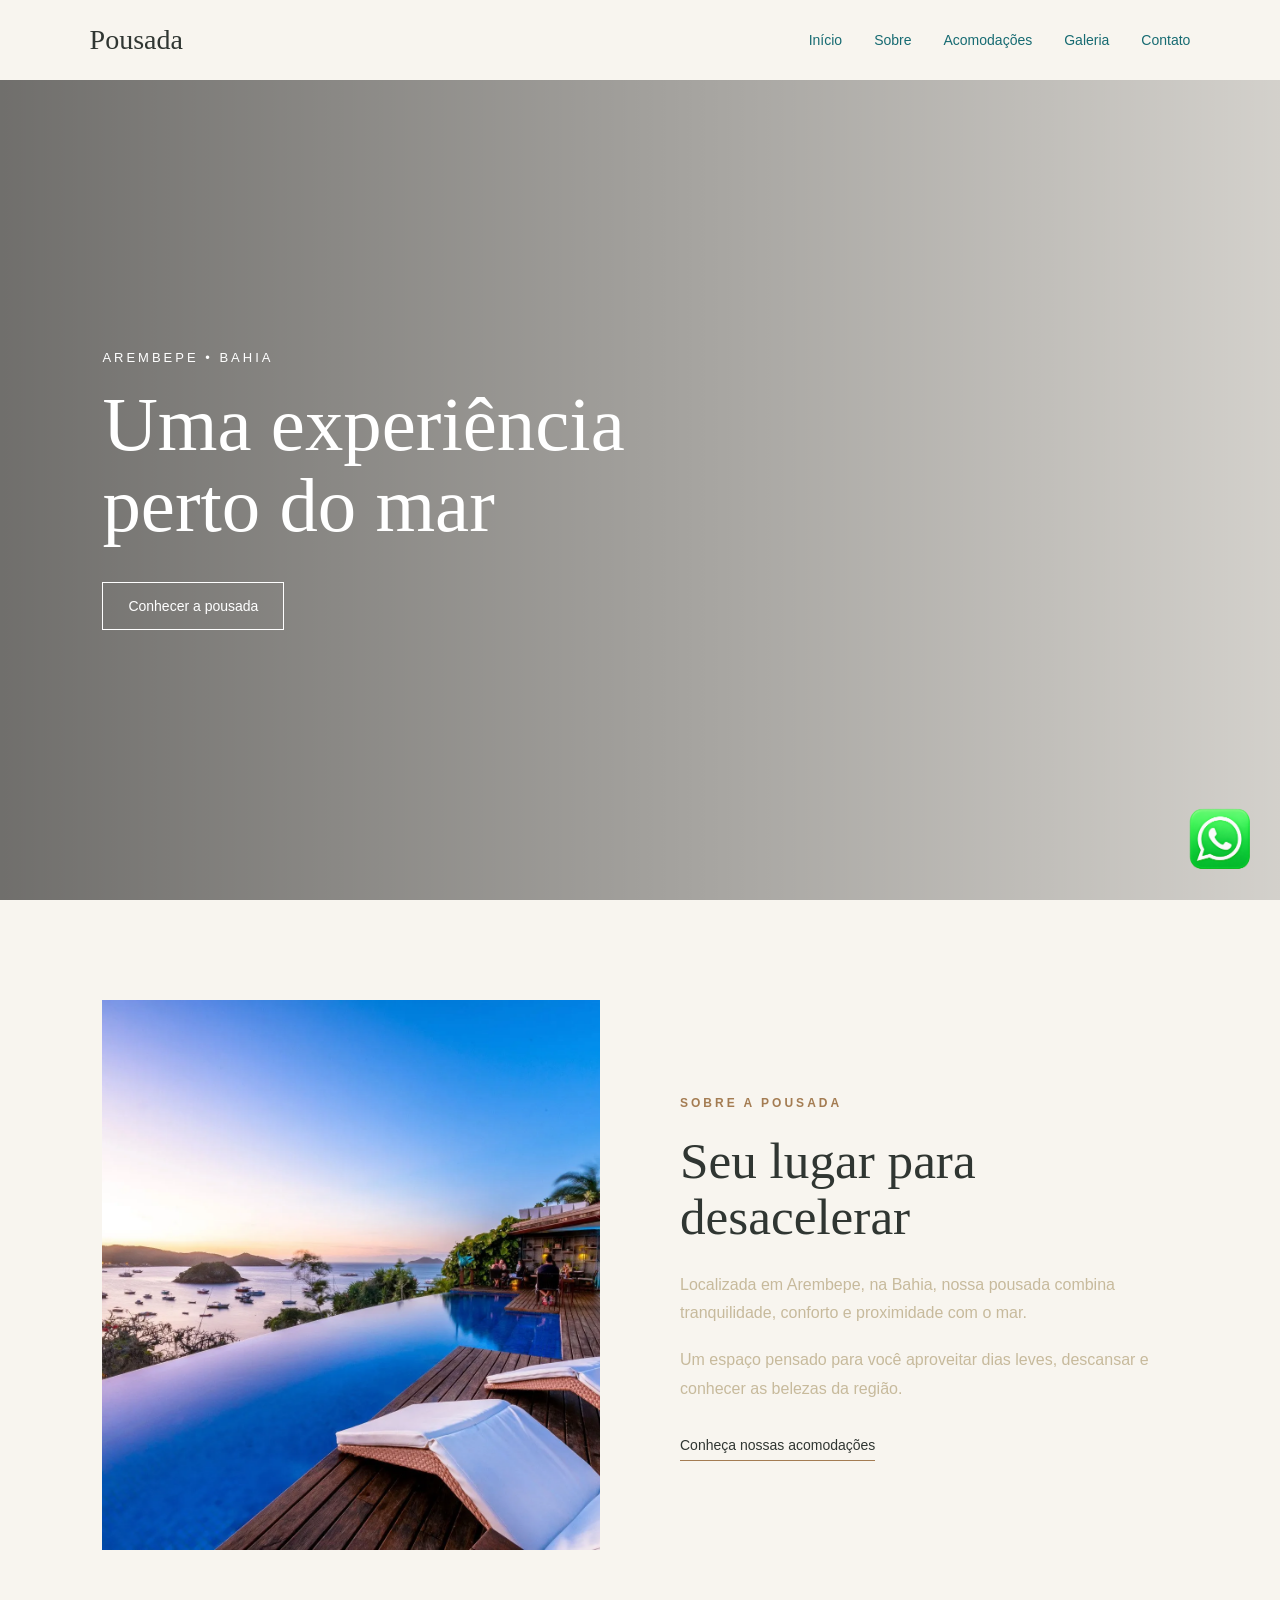
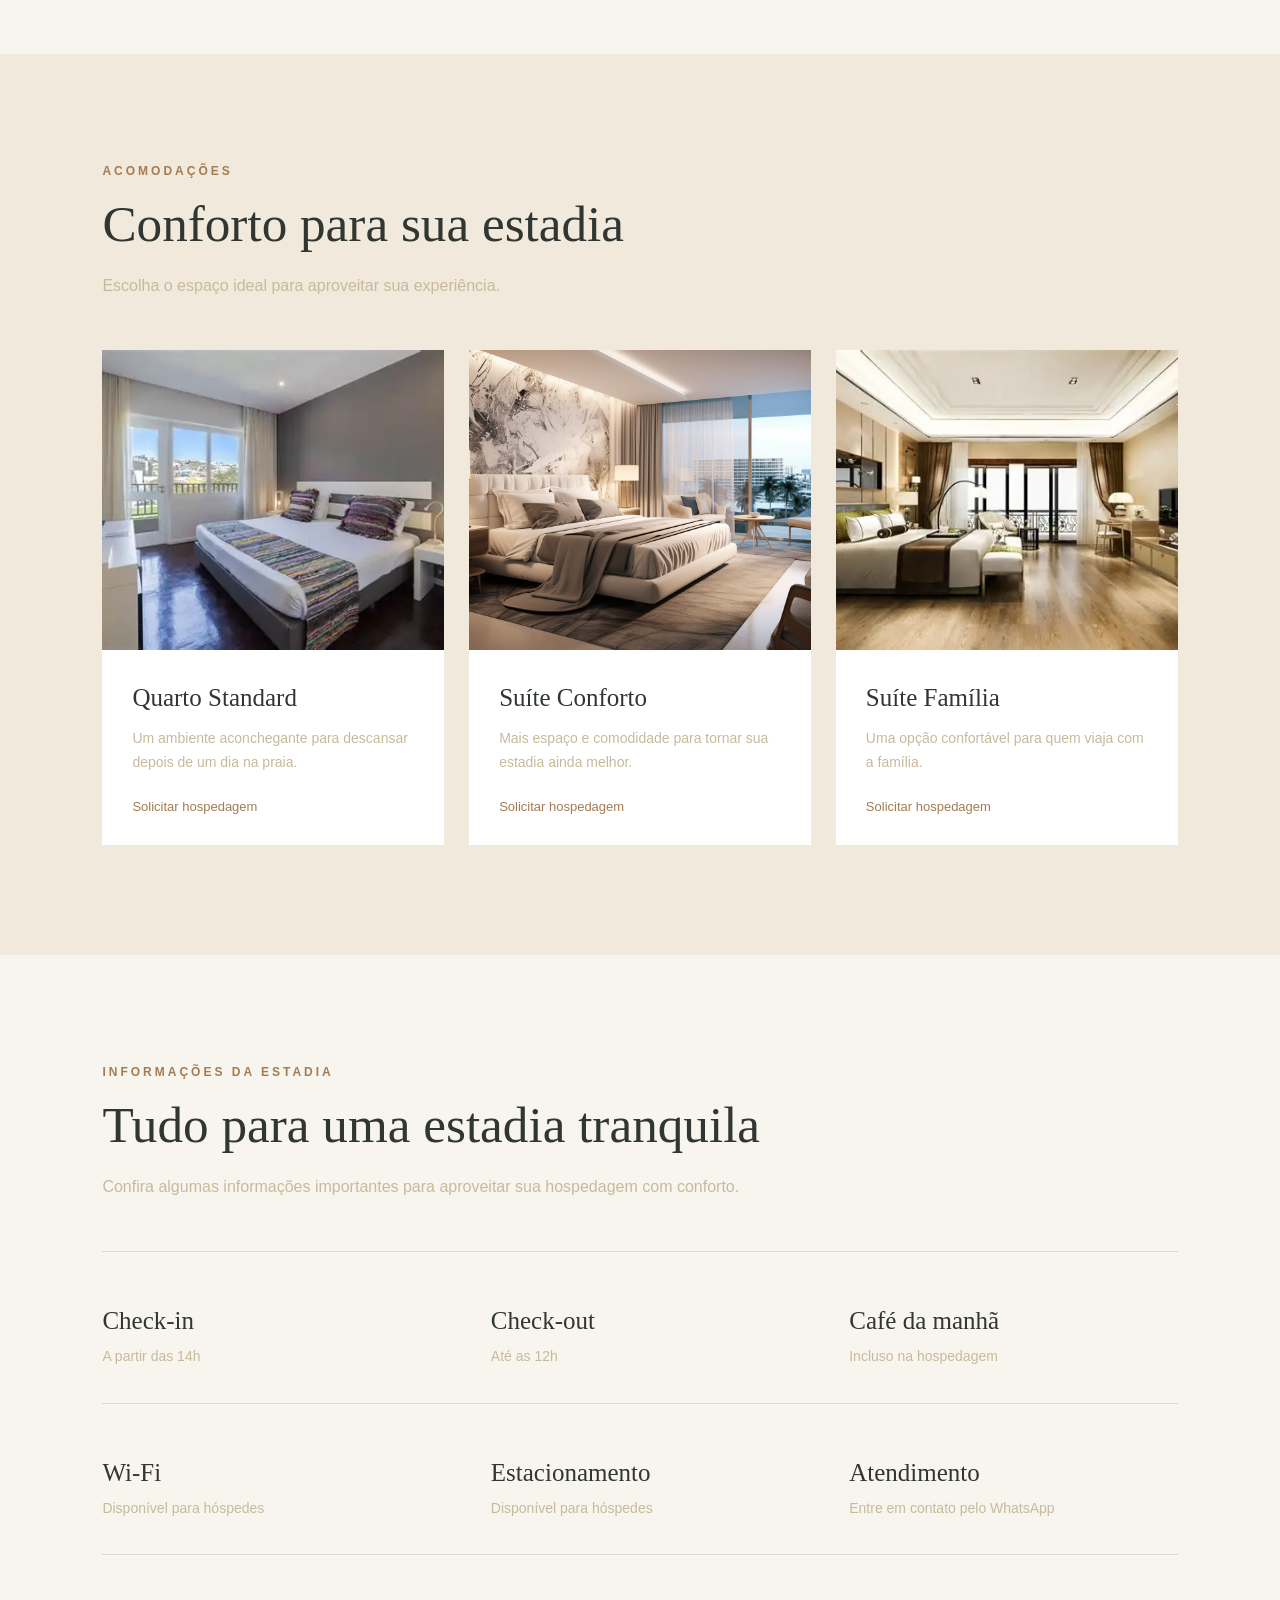
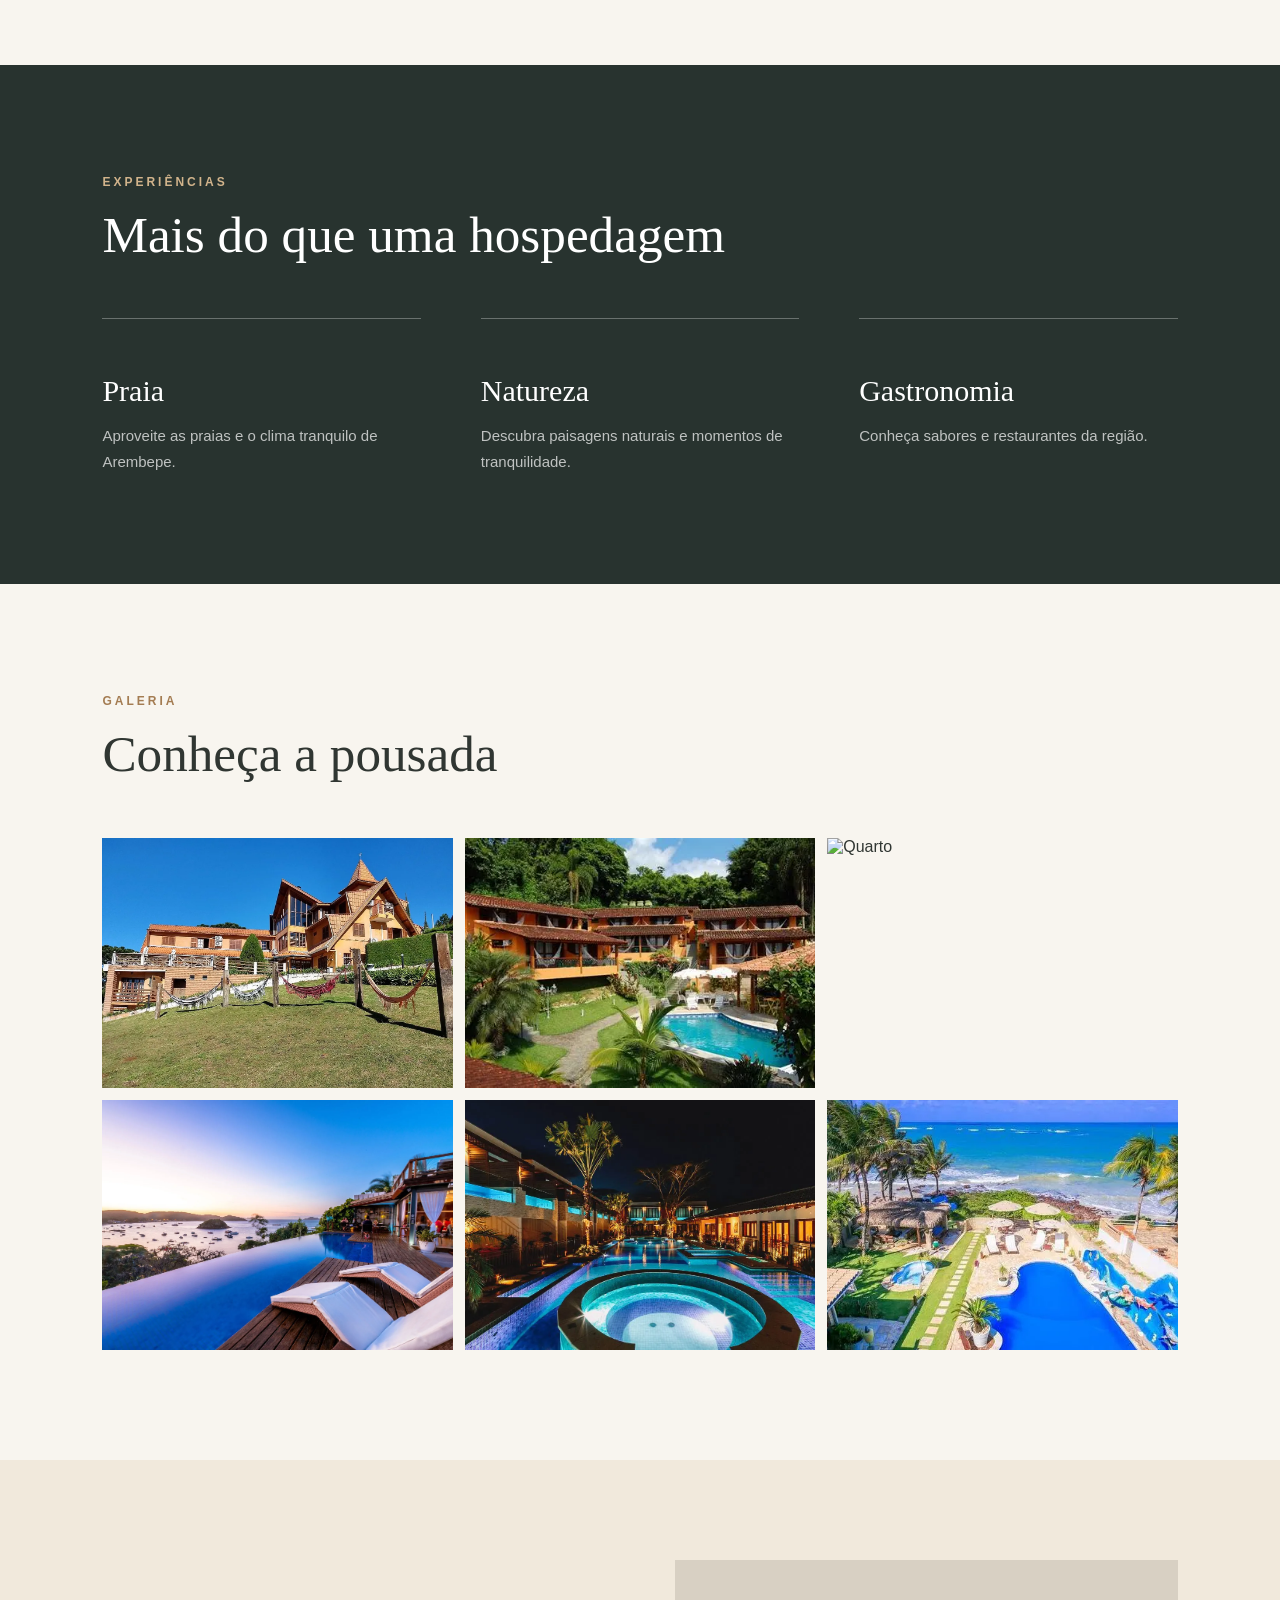
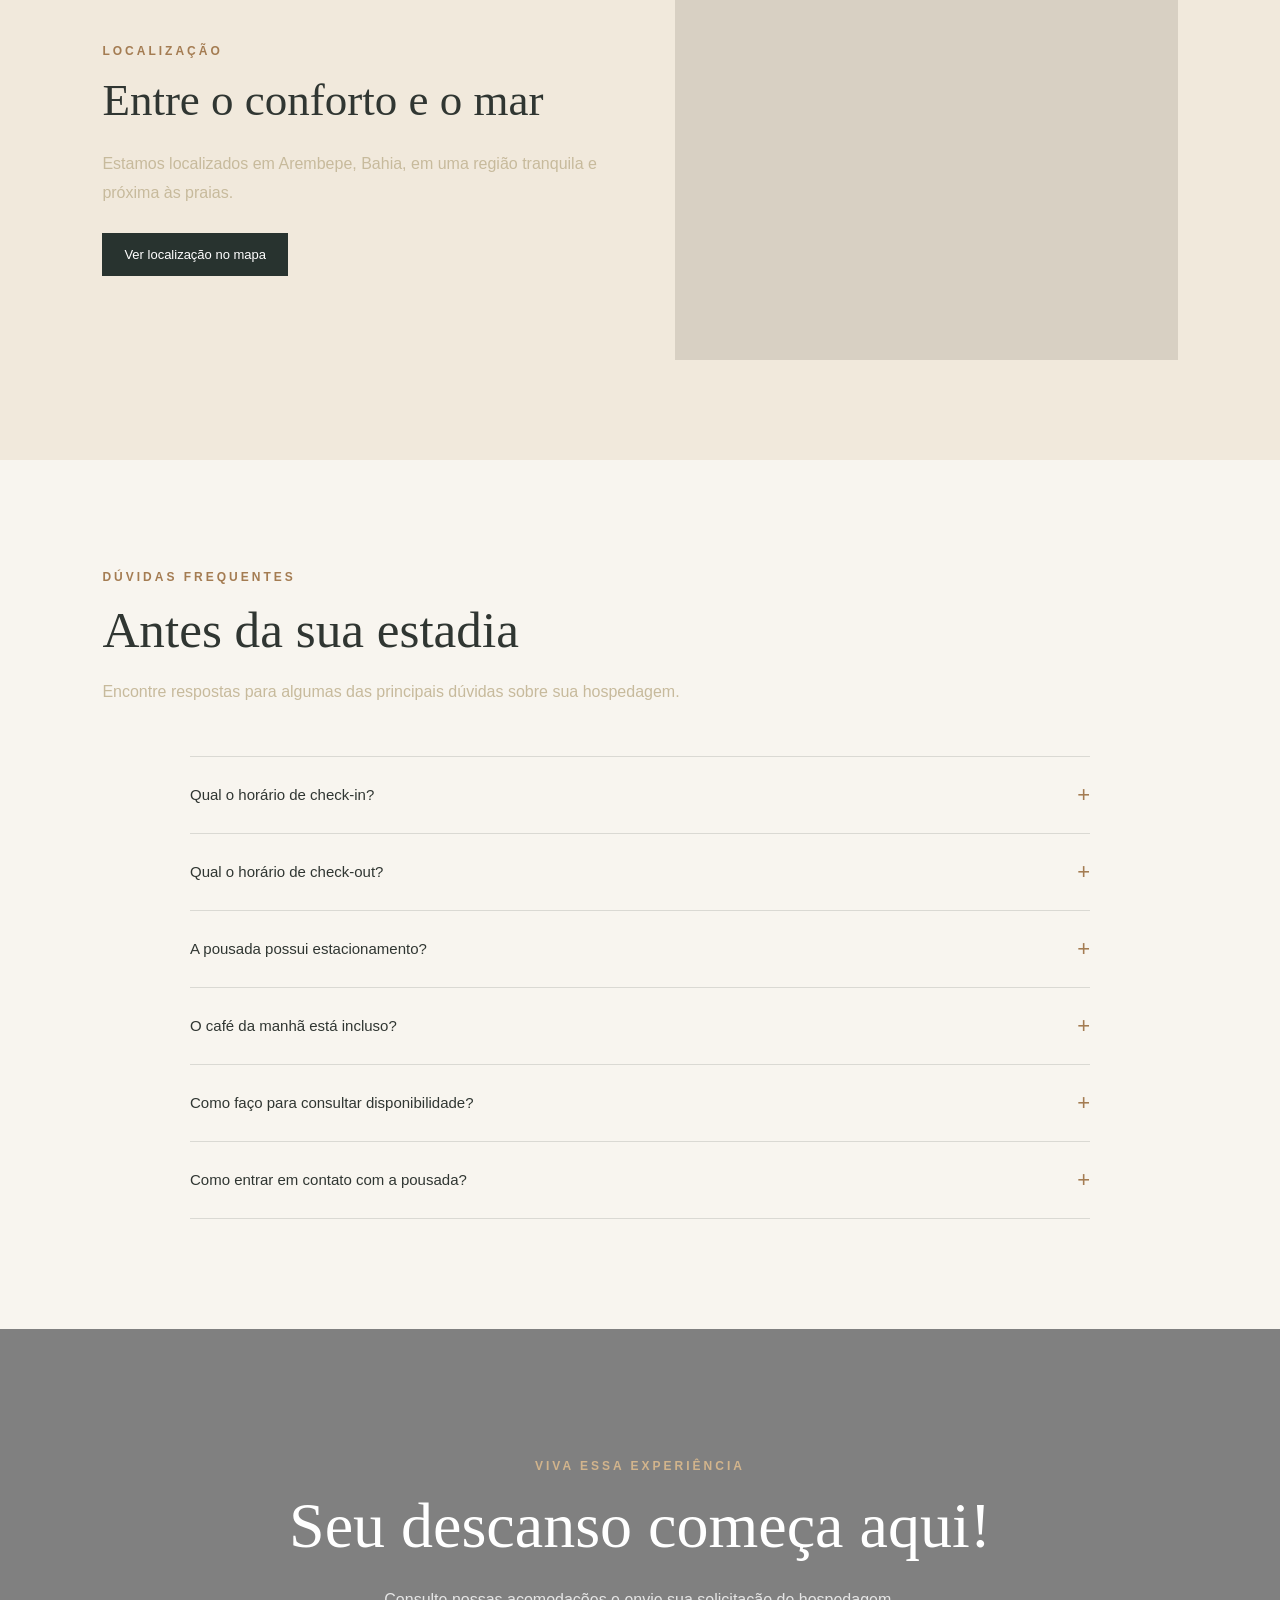
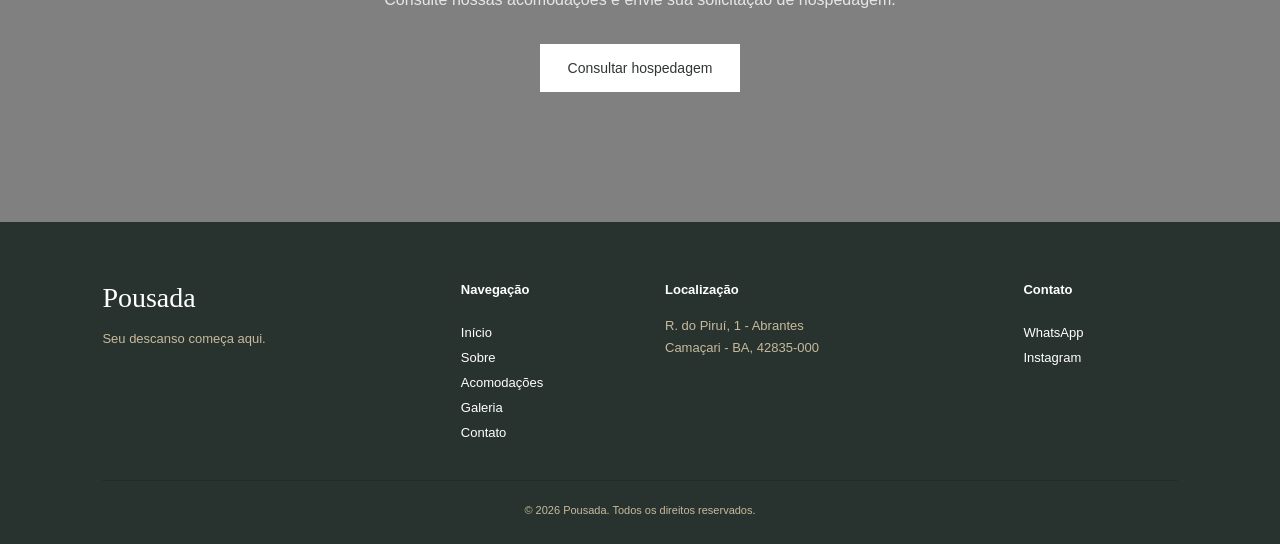
==== commit 50480b44: "Update index.html" ====
--- a/index.html
+++ b/index.html
@@ -316,7 +316,7 @@
 
                 <img src="pousada.webp" alt="Pousada">
                 <img src="area_d_pousada.webp" alt="Área da pousada">
-                <img src="quarto.jpg" alt="Quarto">
+                <img src="quarto.webp" alt="Quarto">
                 <img src="pousada_externa.webp" alt="Área externa">
                 <img src="piscina.webp" alt="Piscina">
                 <img src="praia.webp" alt="Praia">
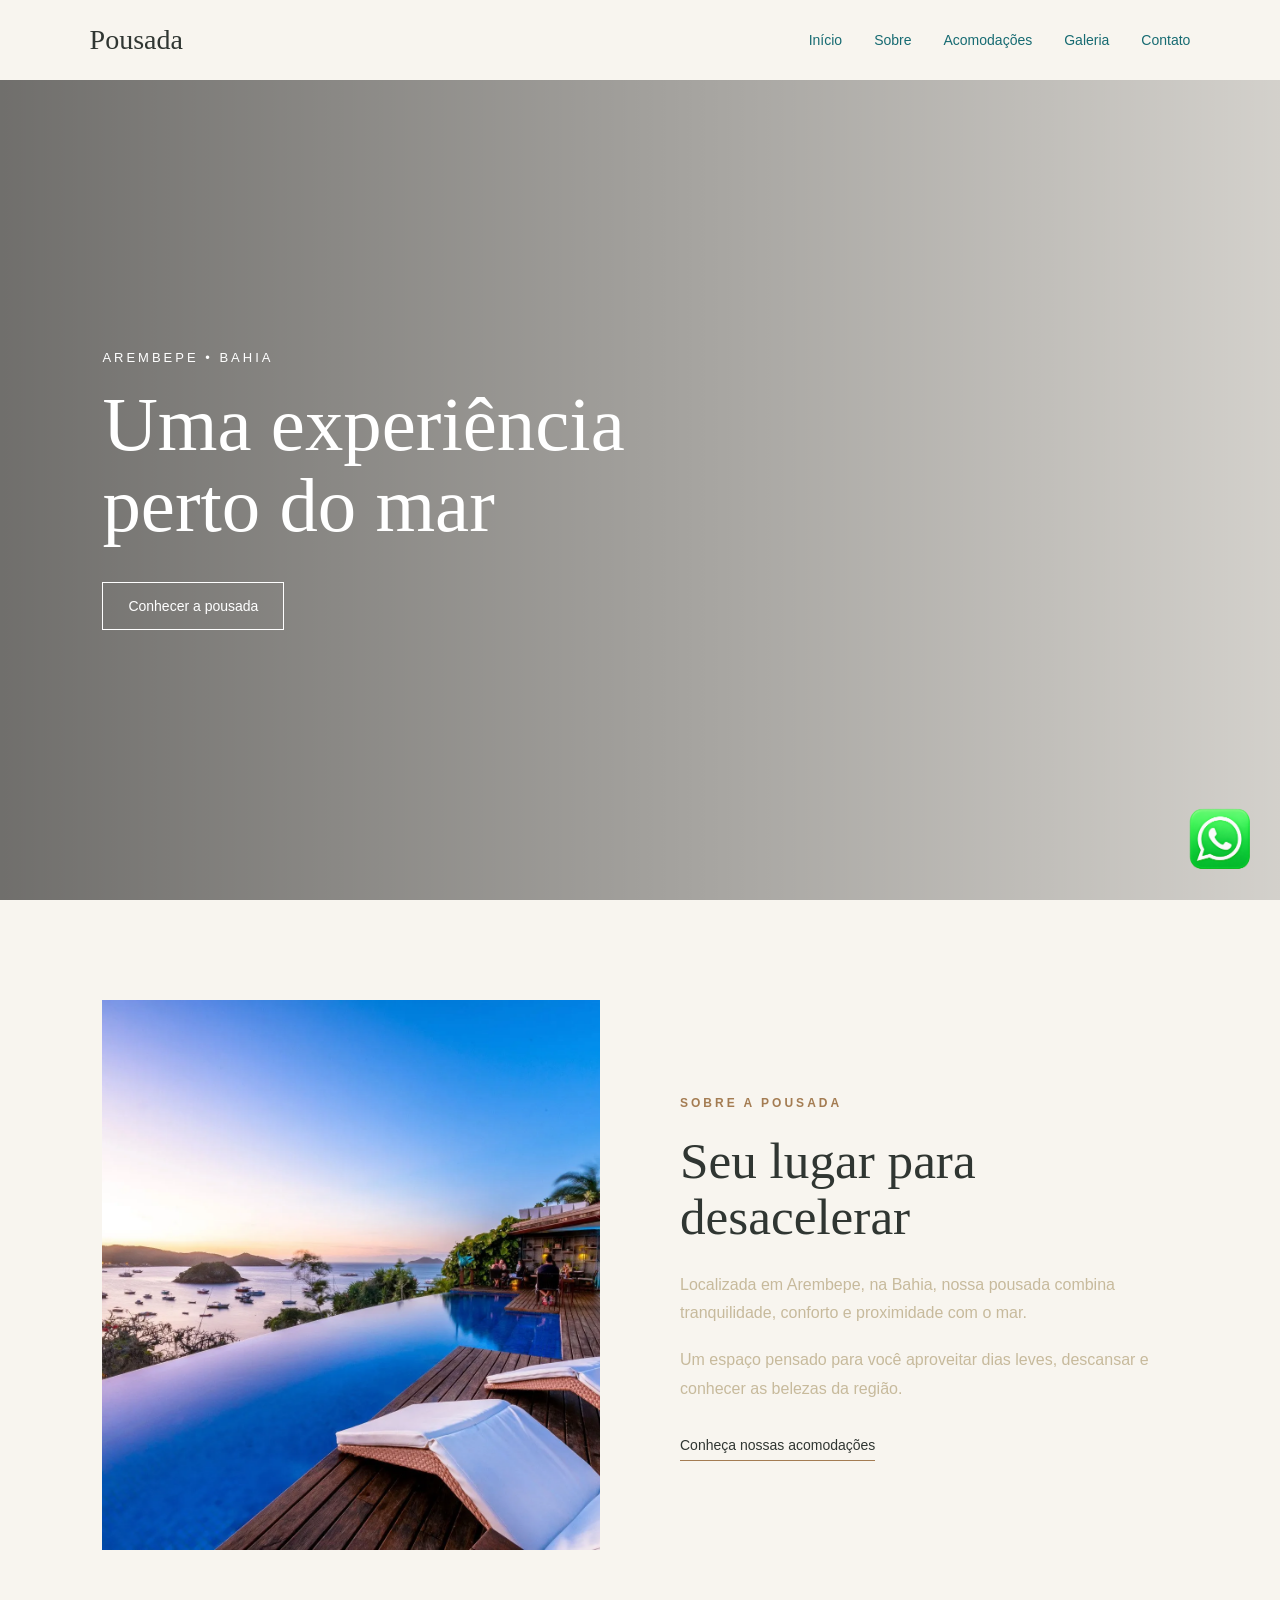
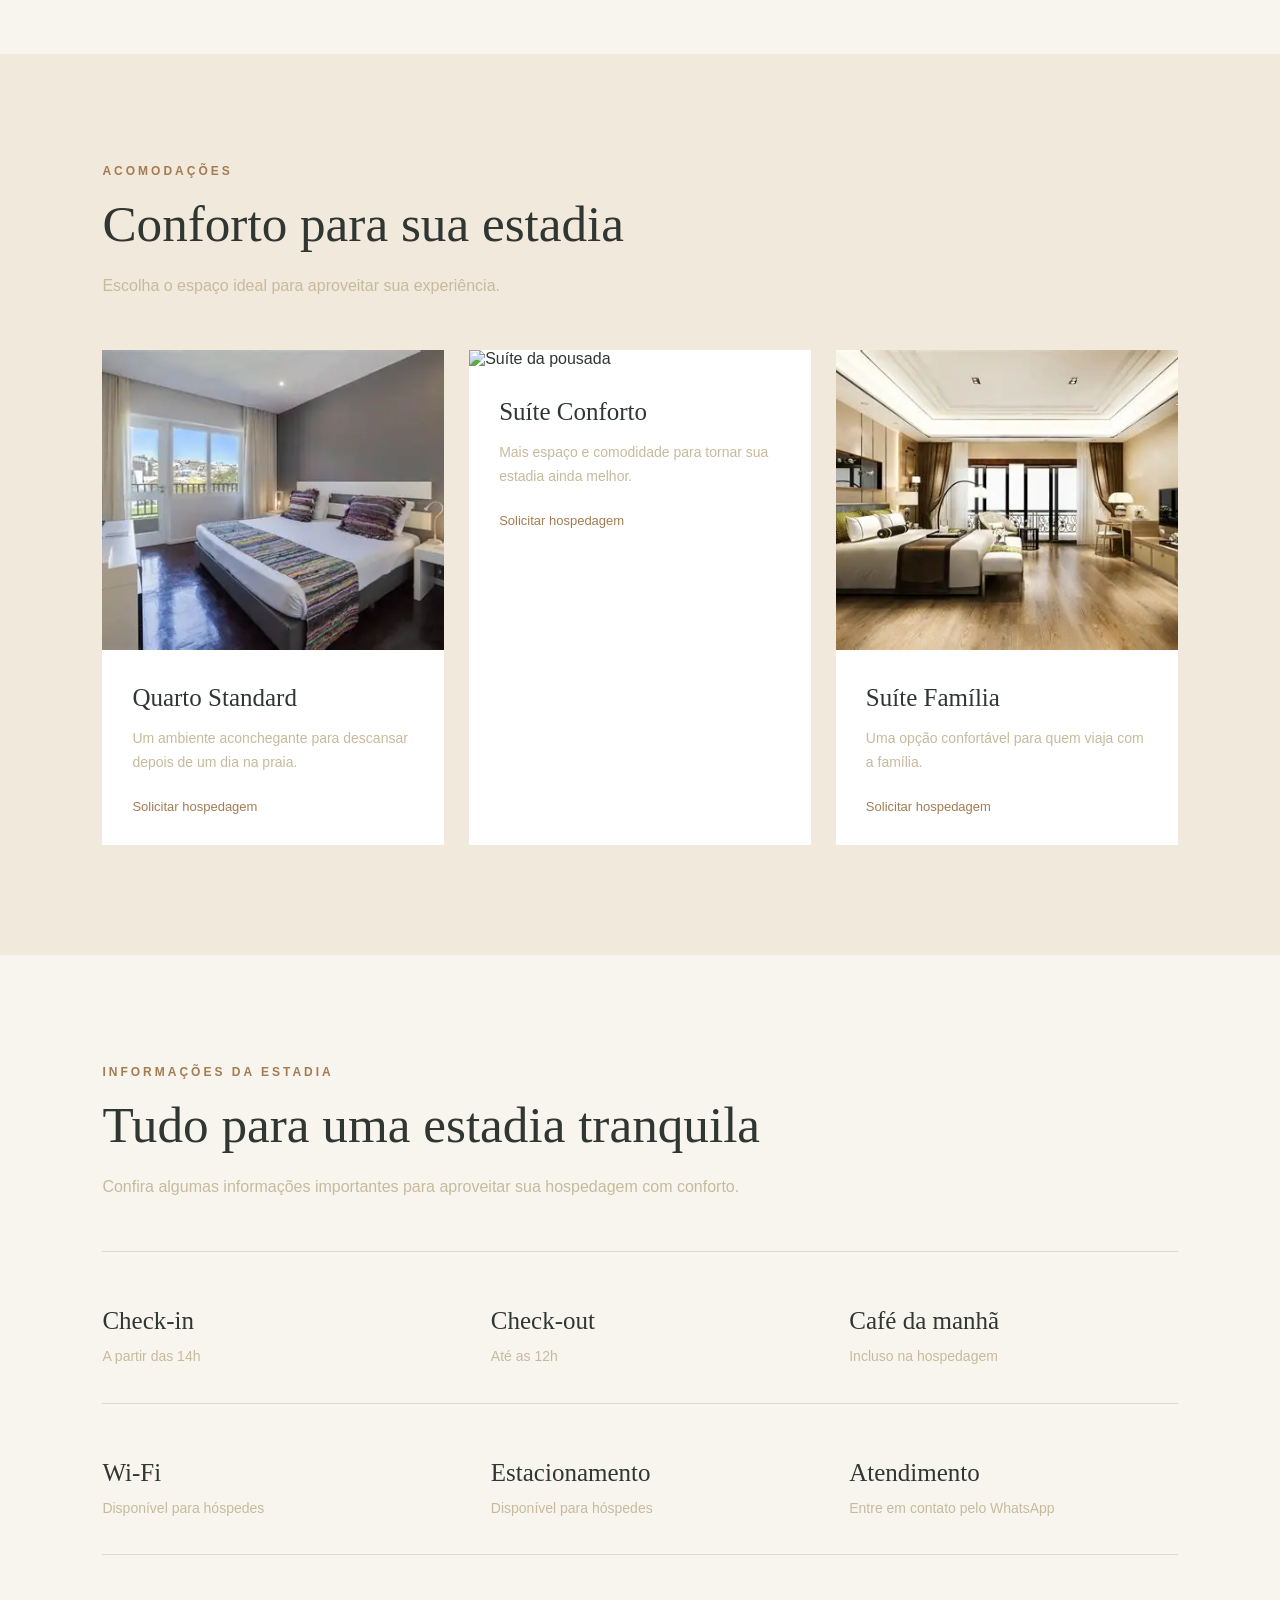
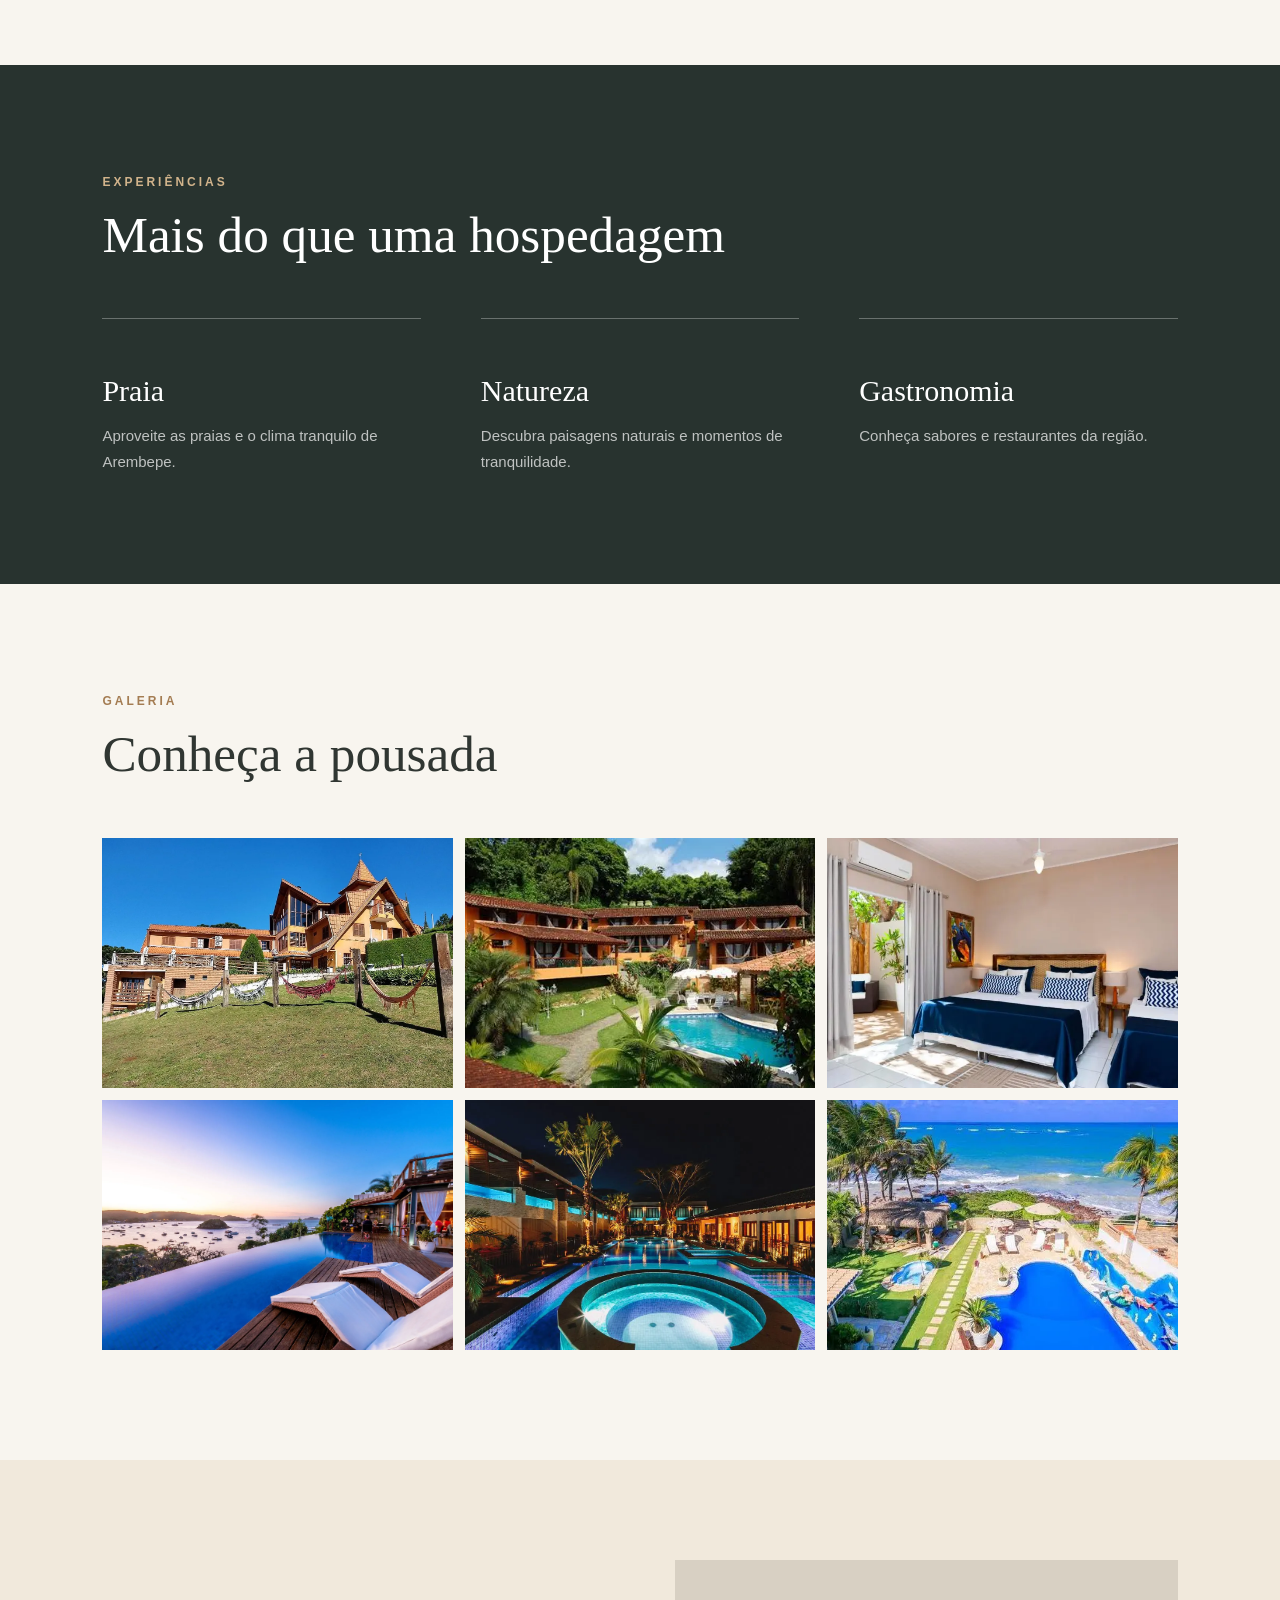
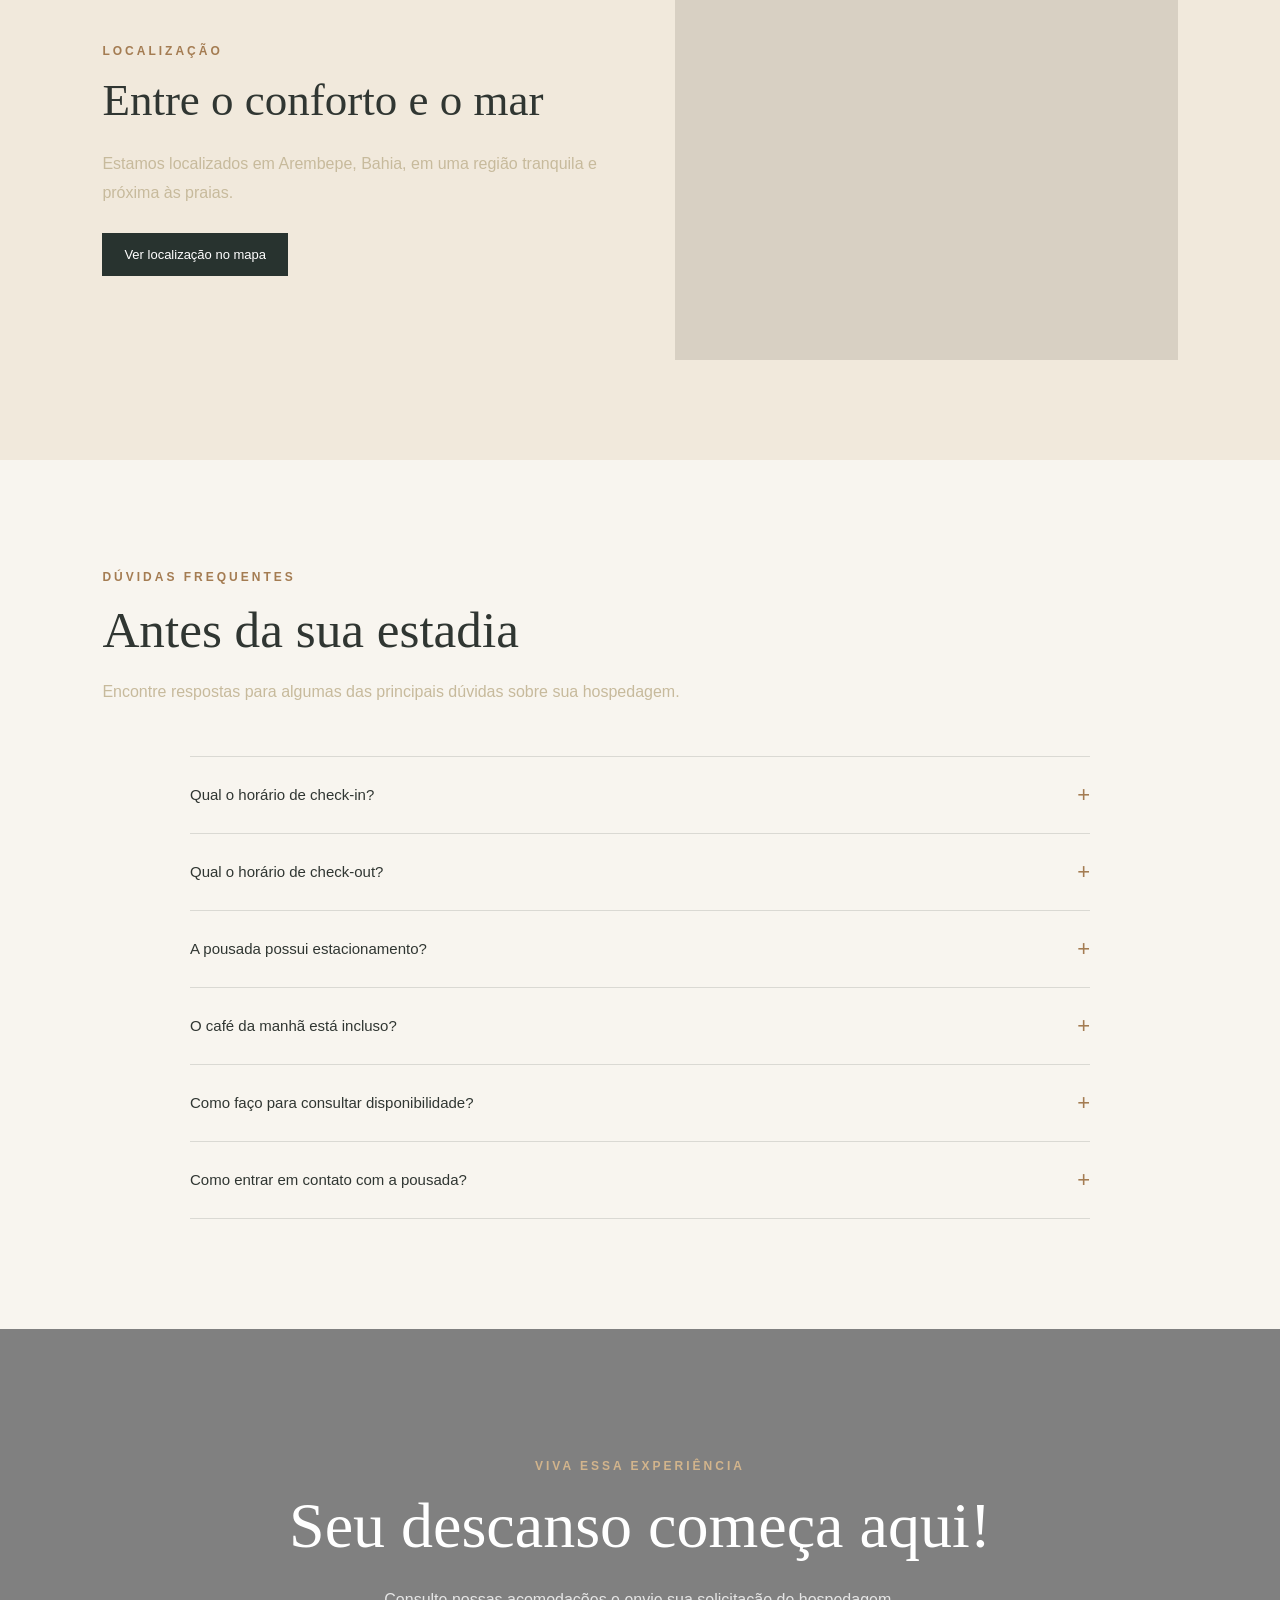
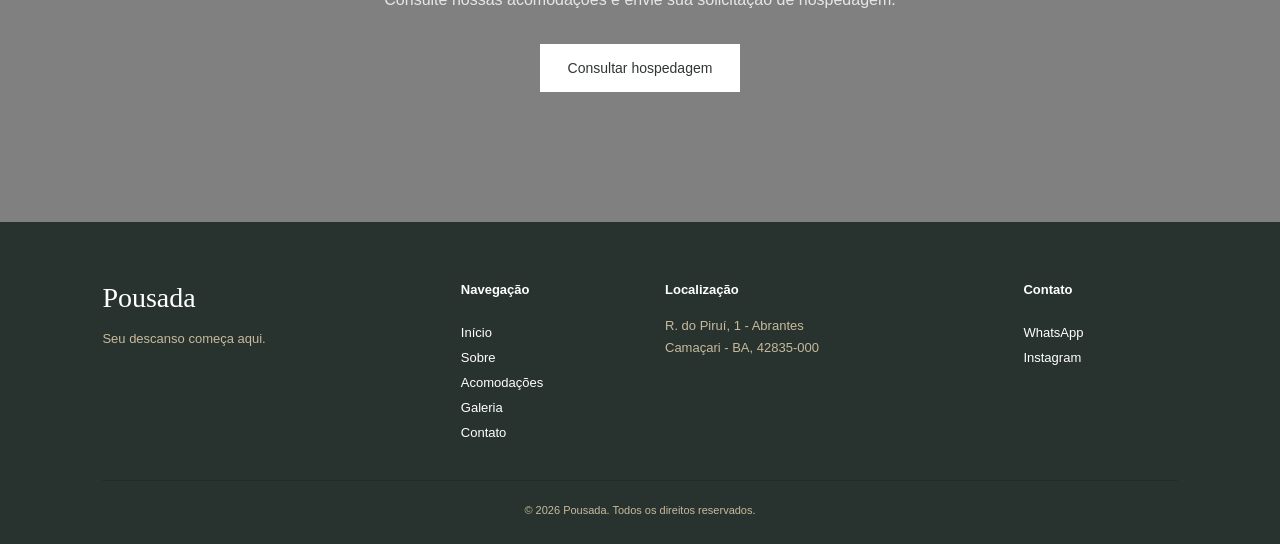
==== commit 3dd34c72: "Update index.html" ====
--- a/index.html
+++ b/index.html
@@ -128,7 +128,7 @@
                 <article class="quarto">
 
                     <img
-                        src="suite_conforto.png"
+                        src="suite_conforto.webp"
                         alt="Suíte da pousada"
                     >
 
